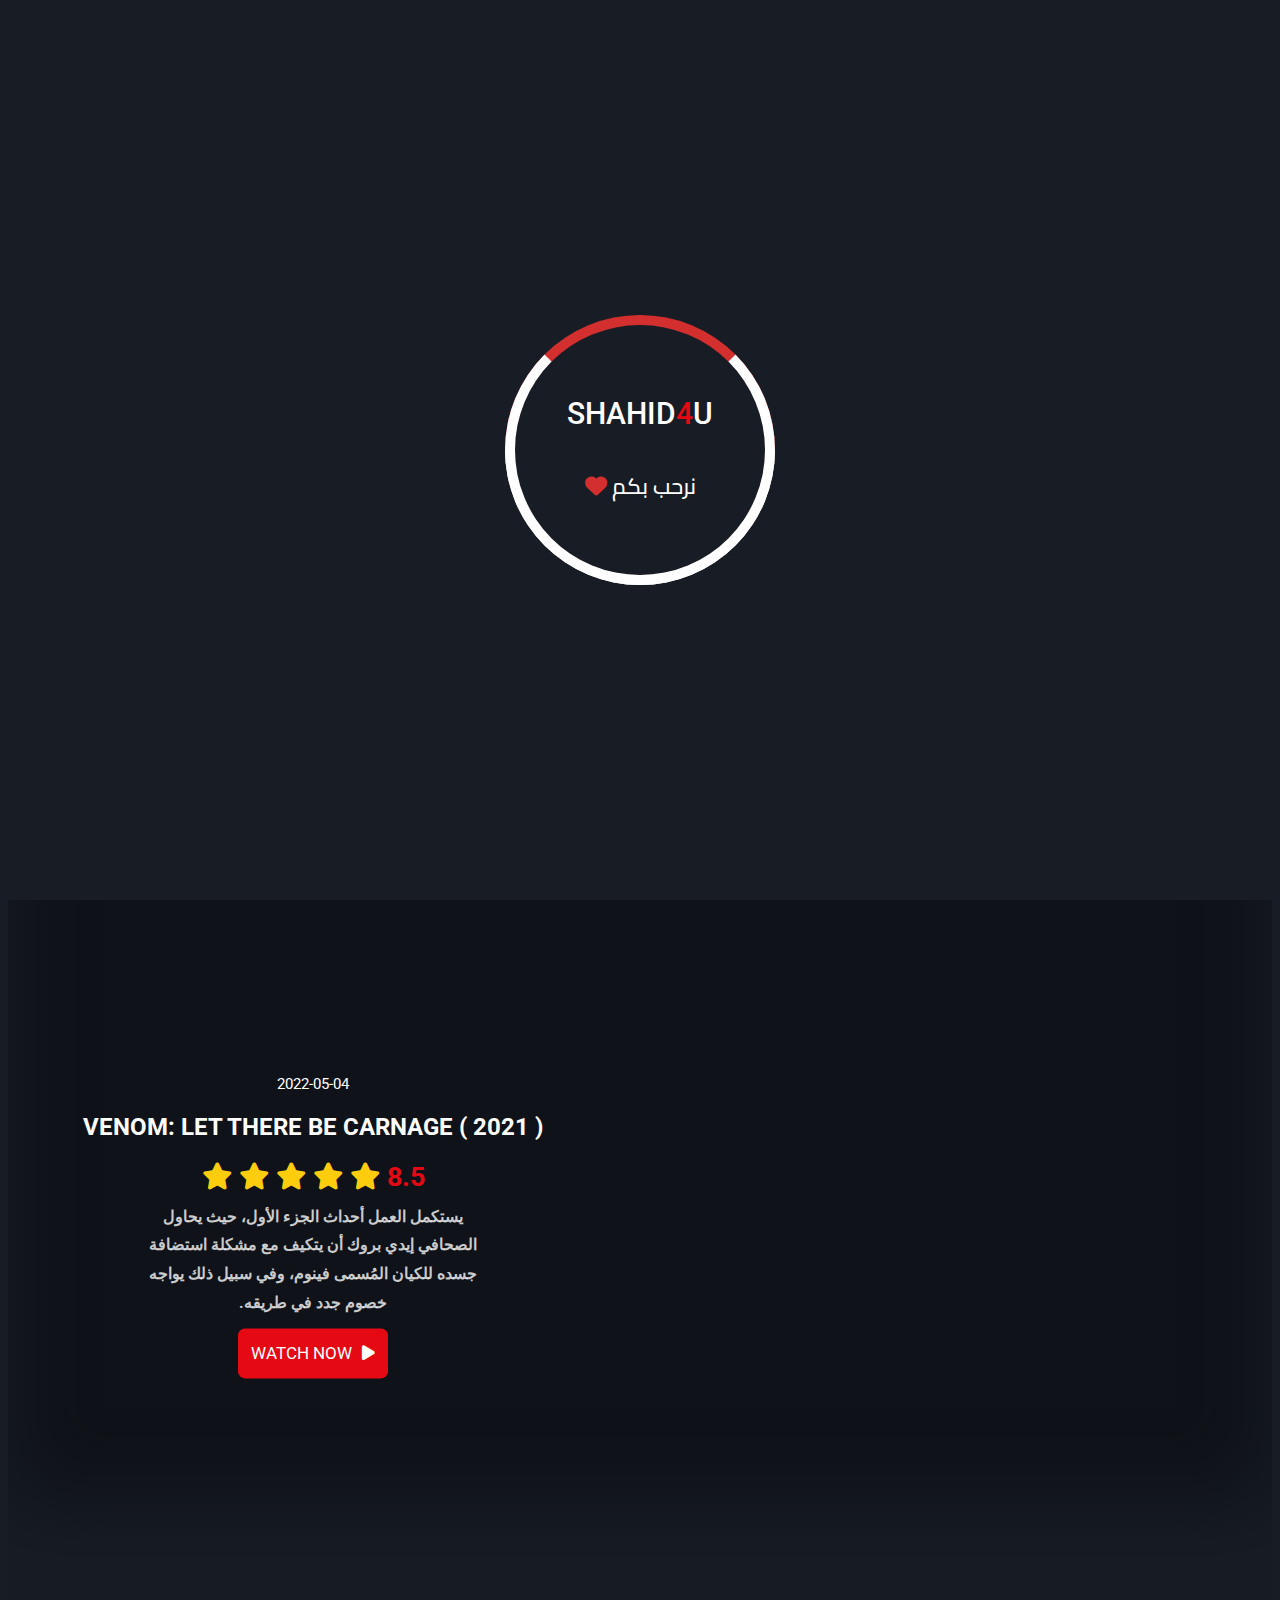
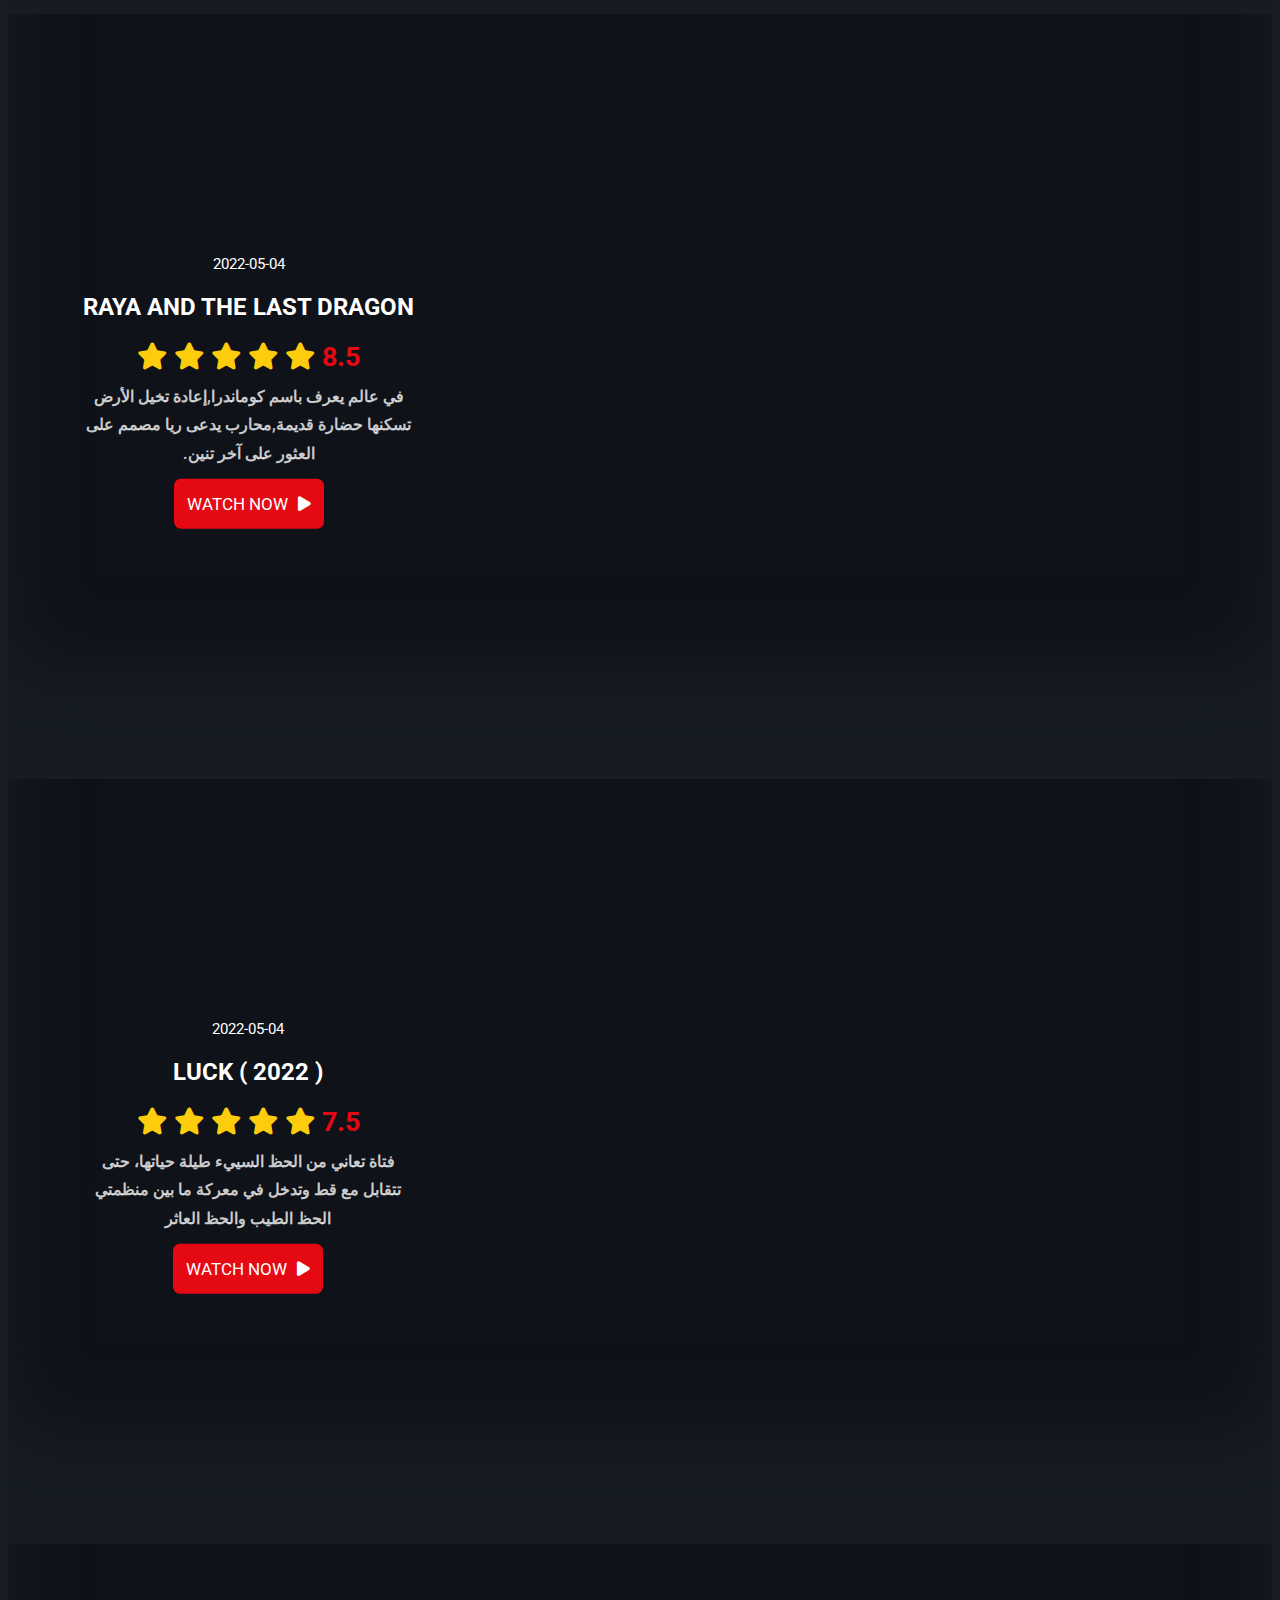
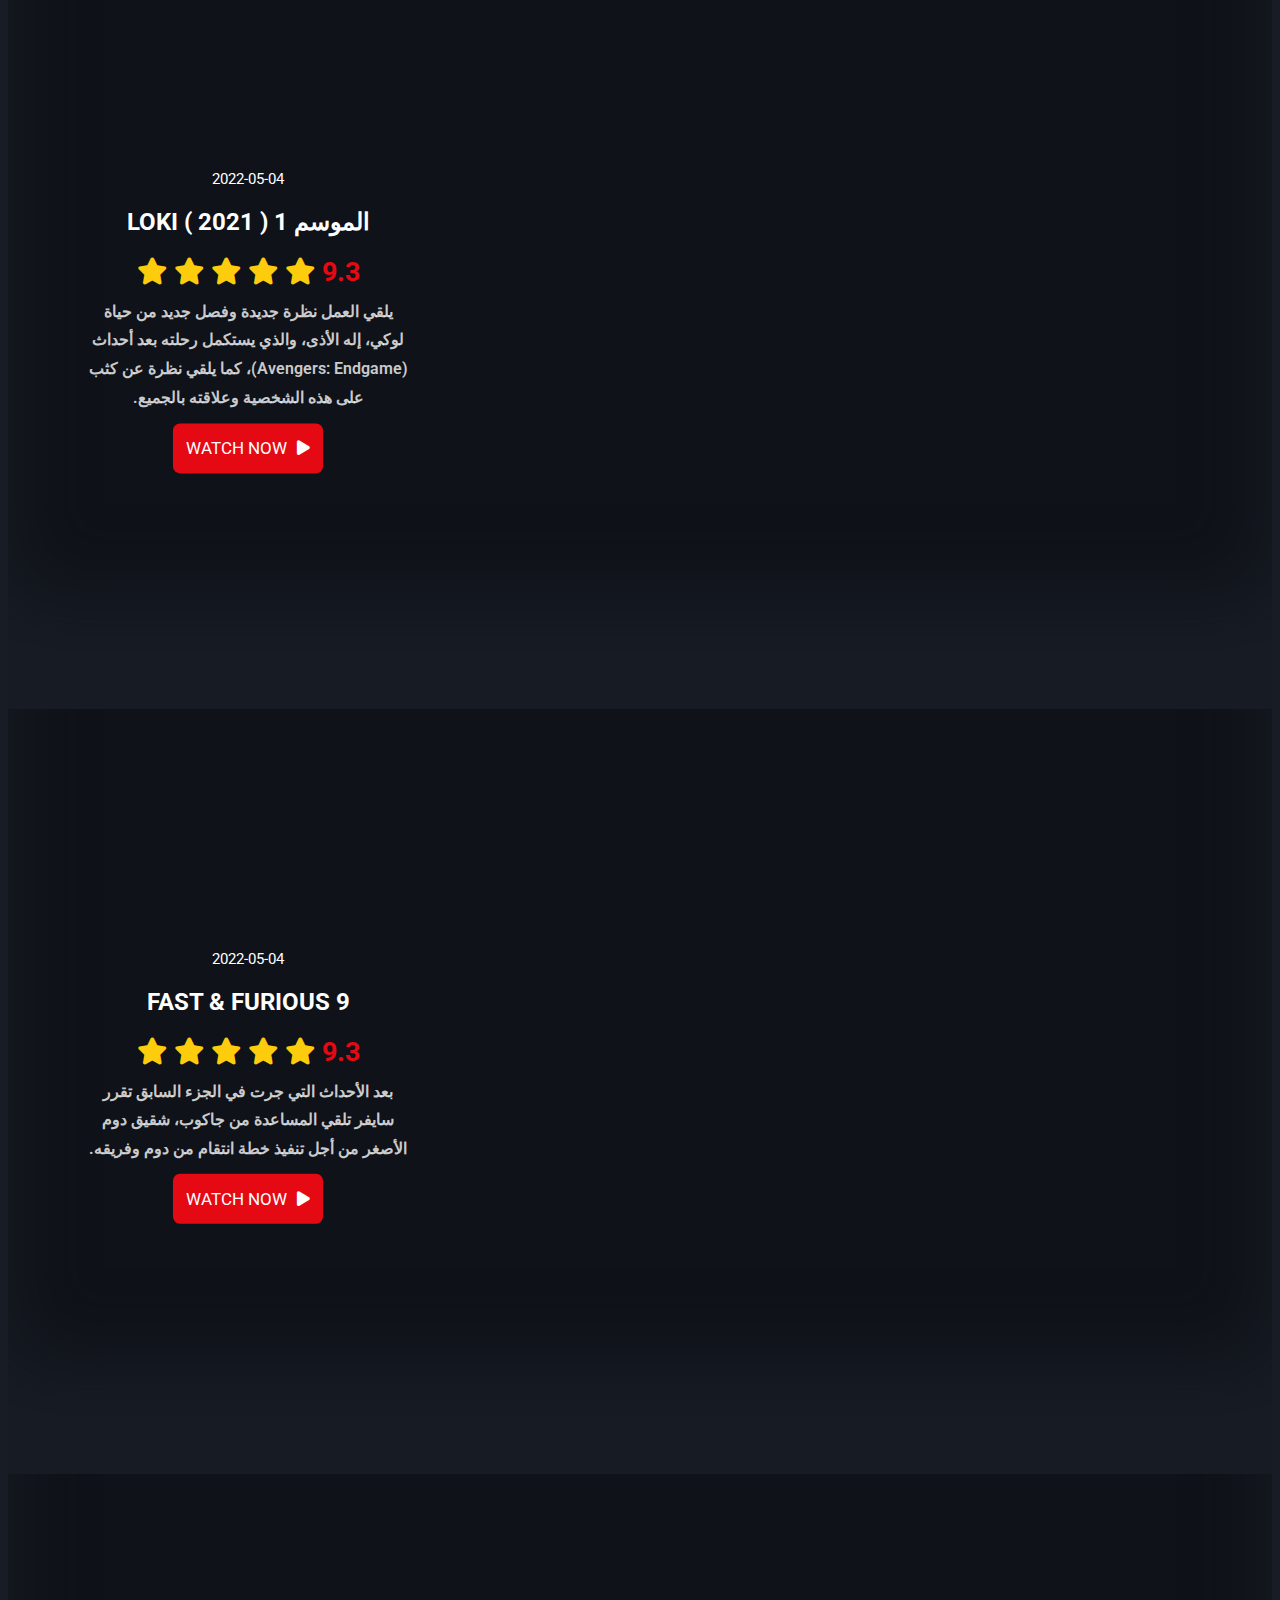
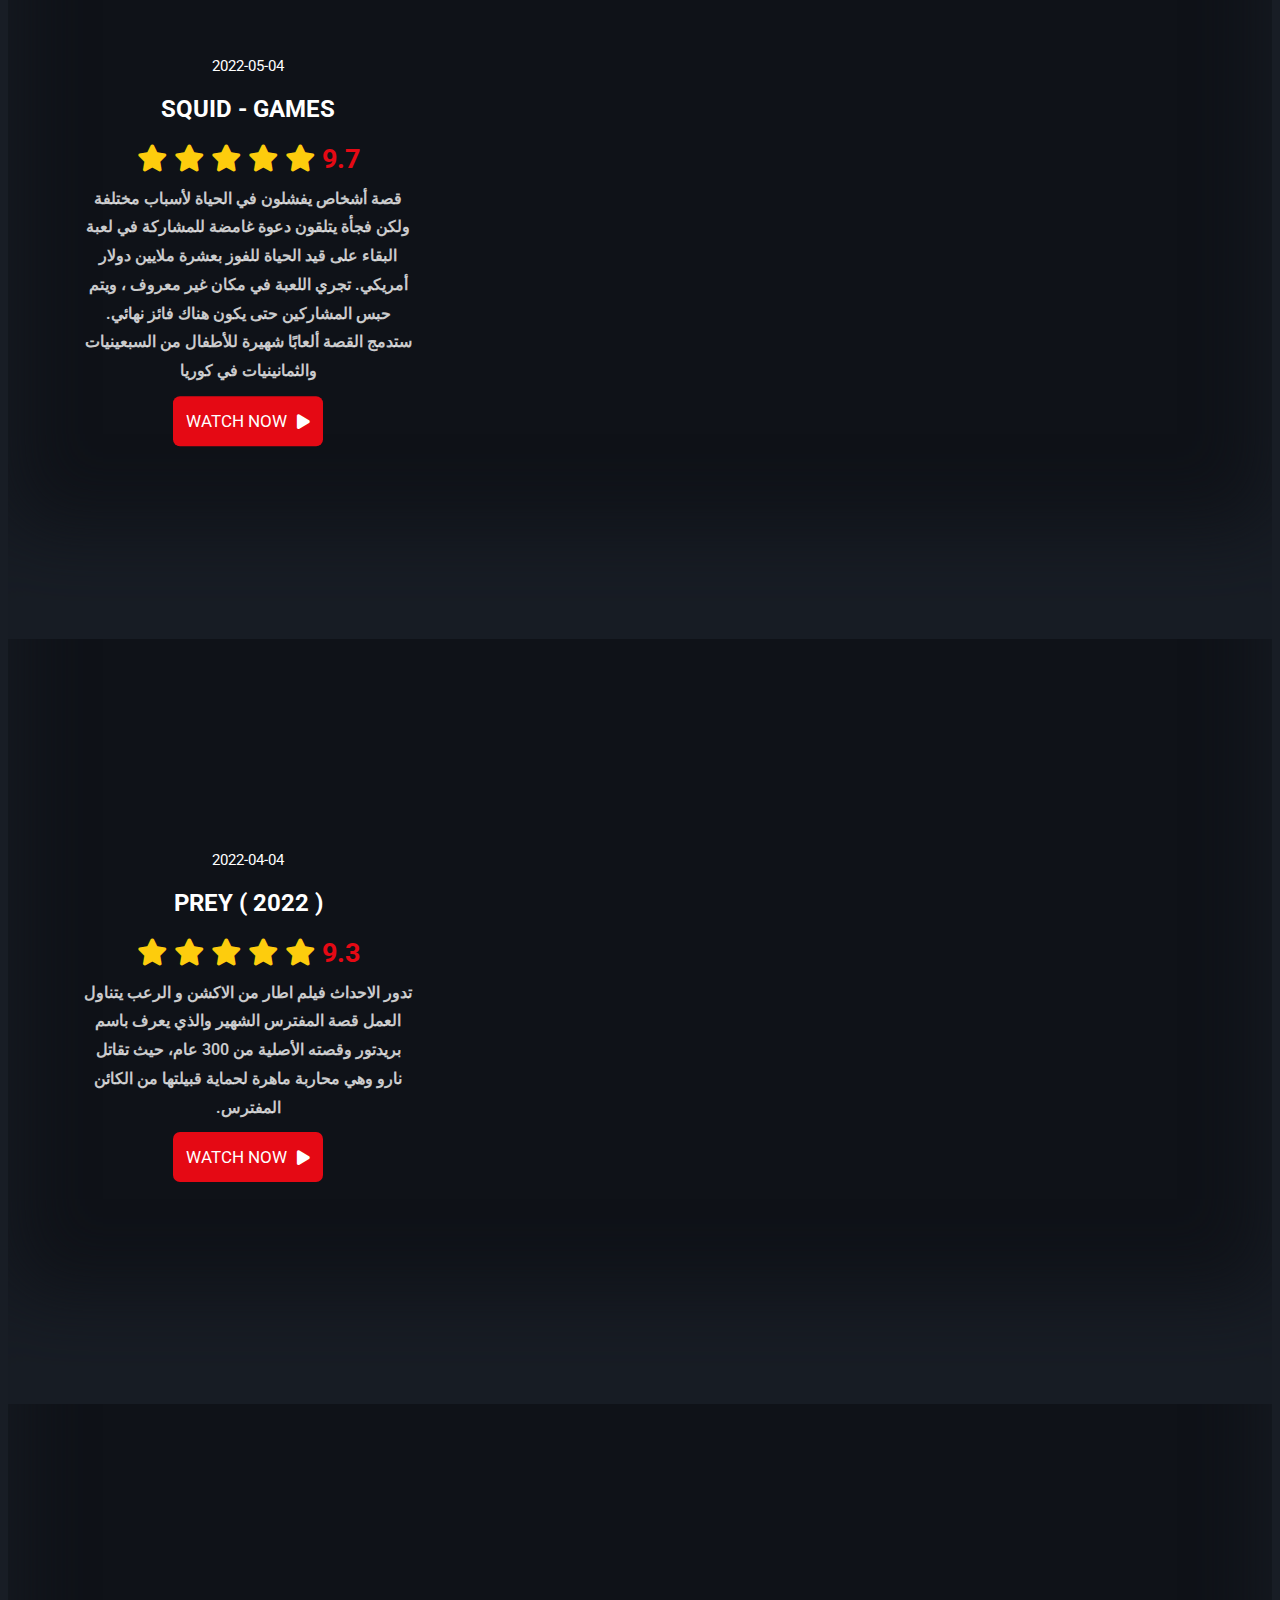
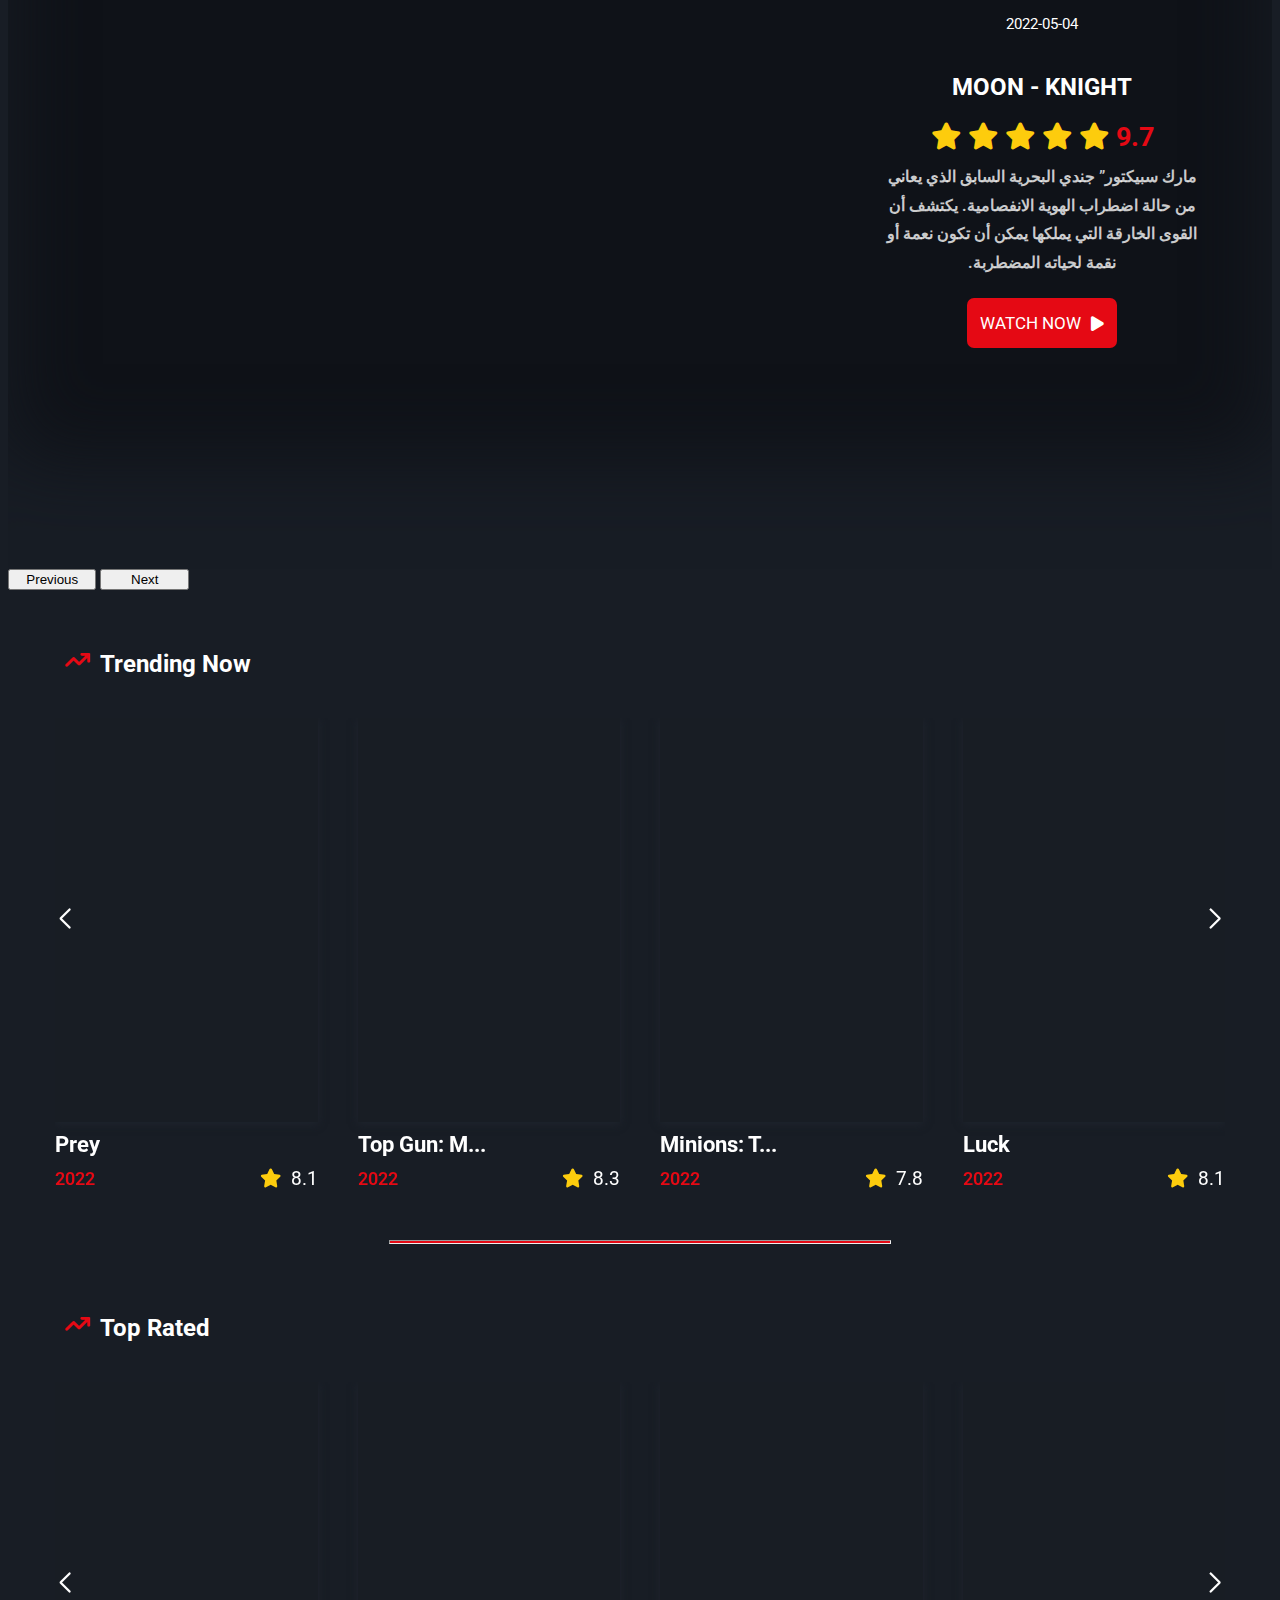
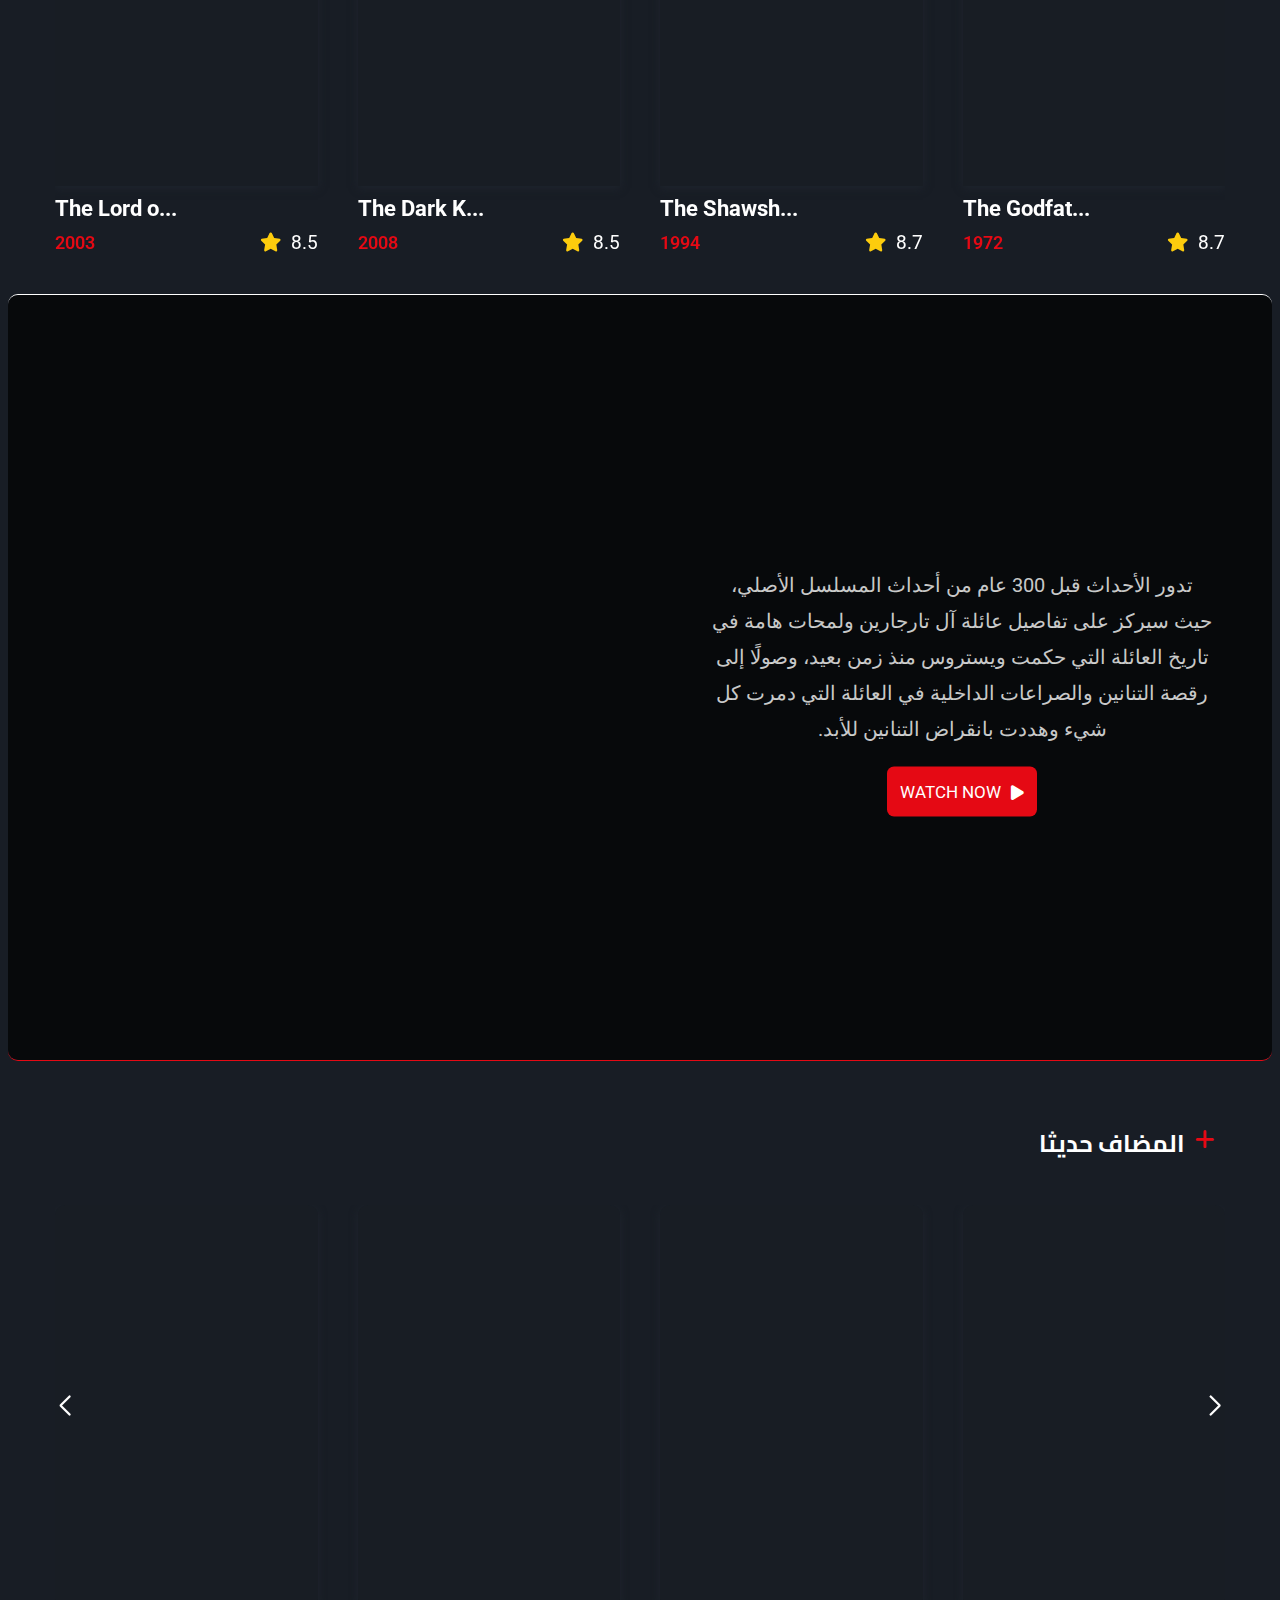
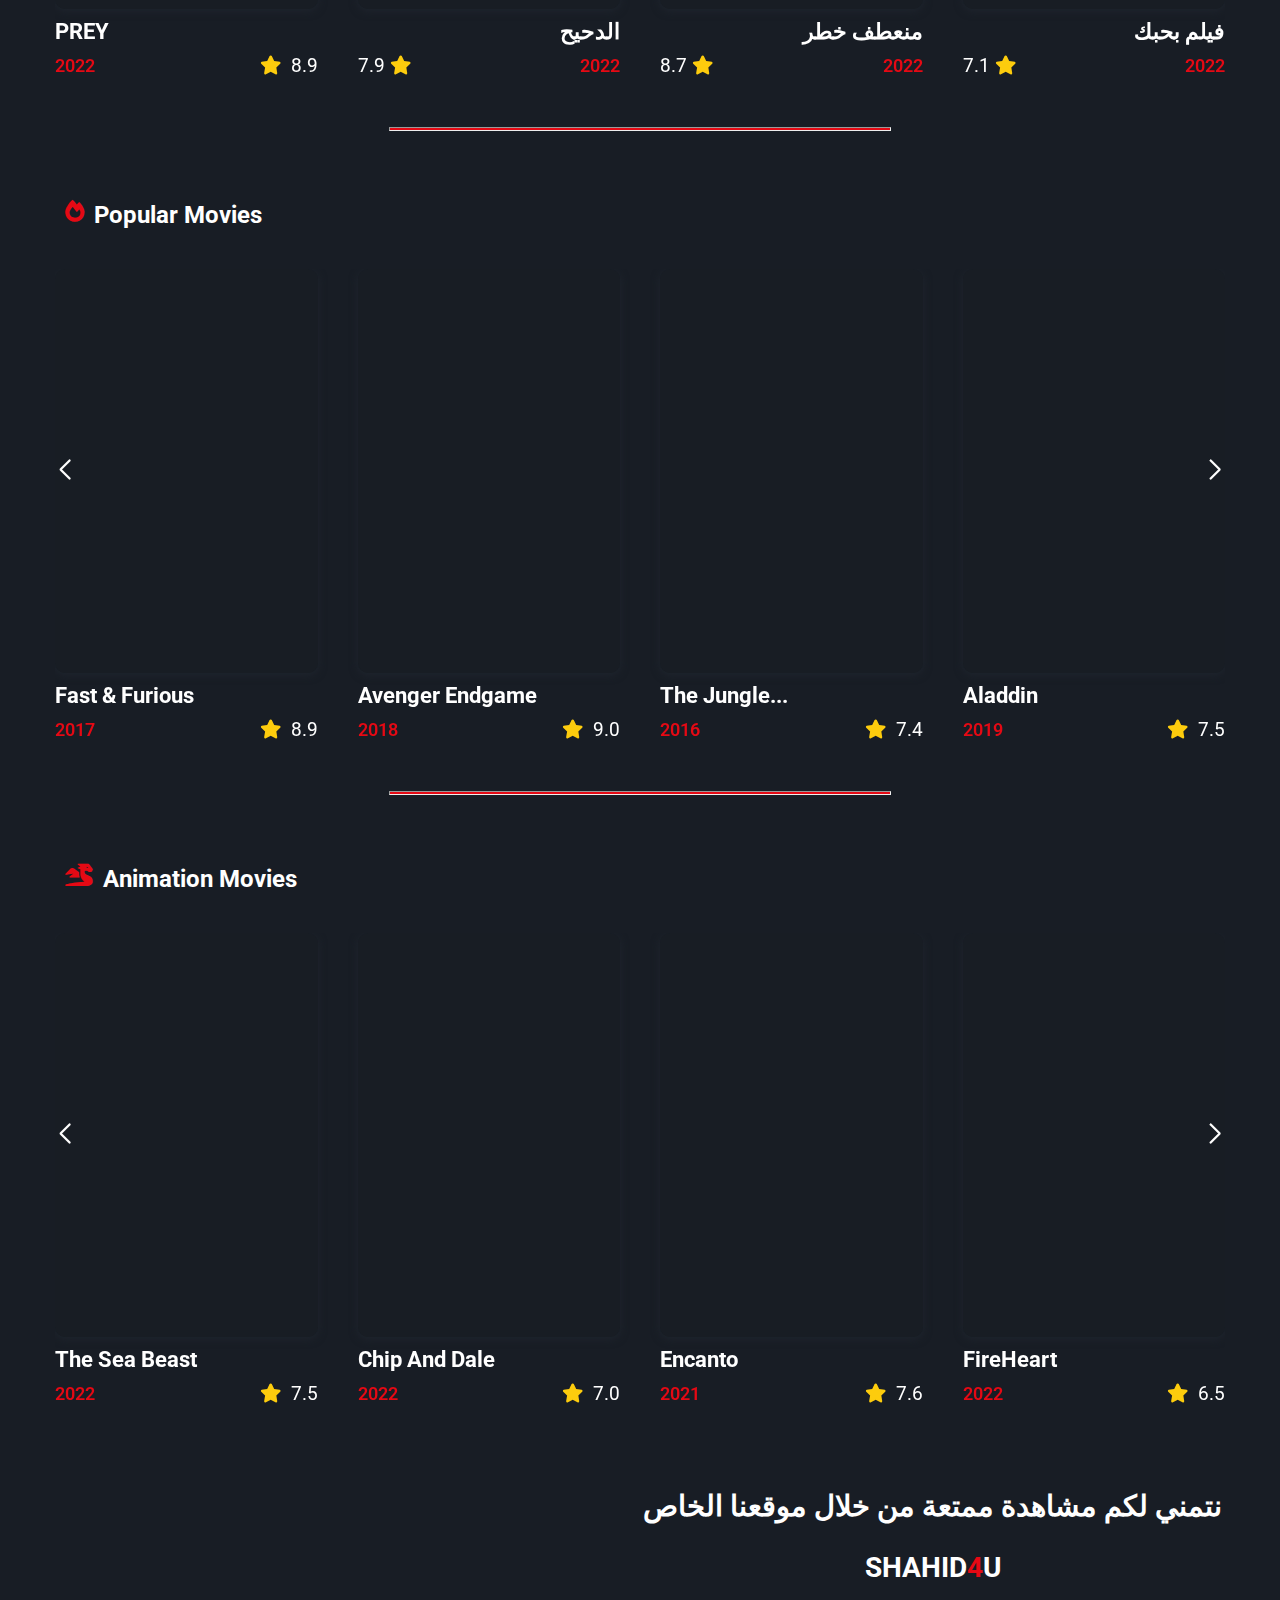
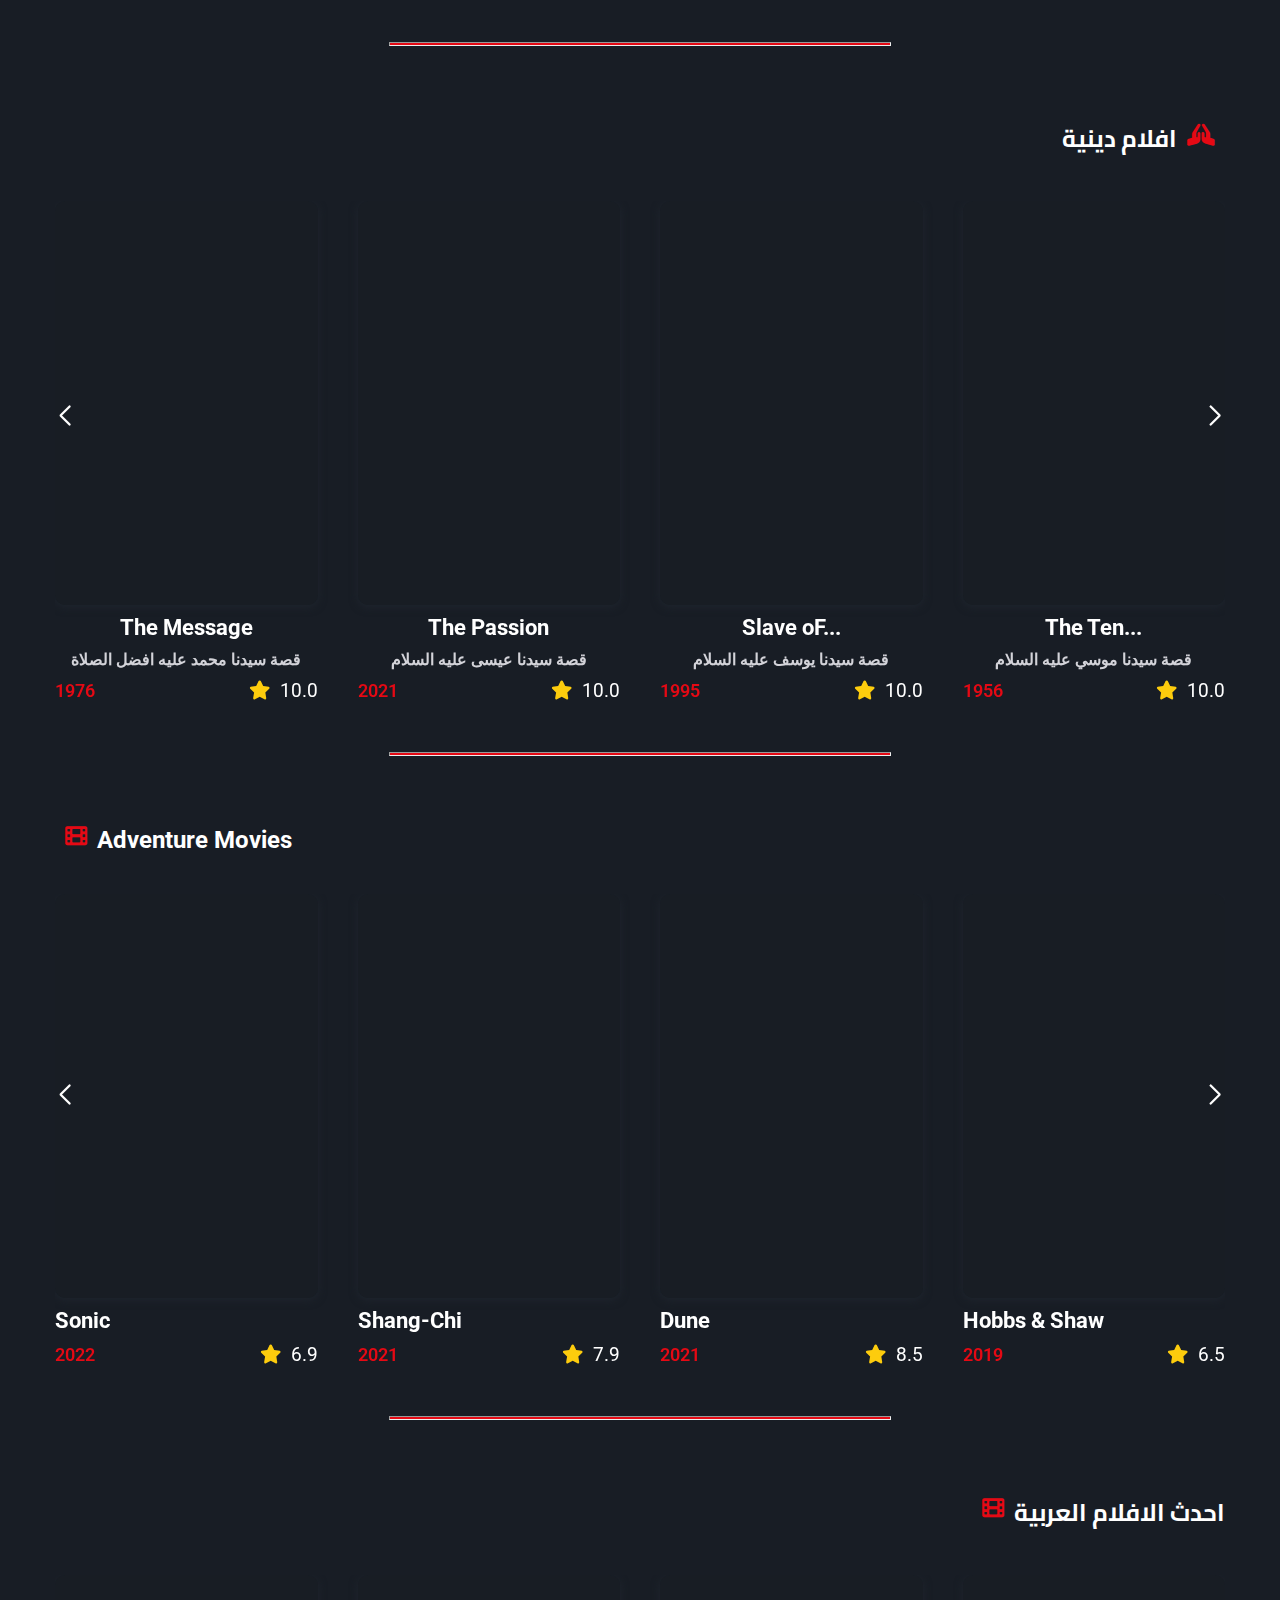
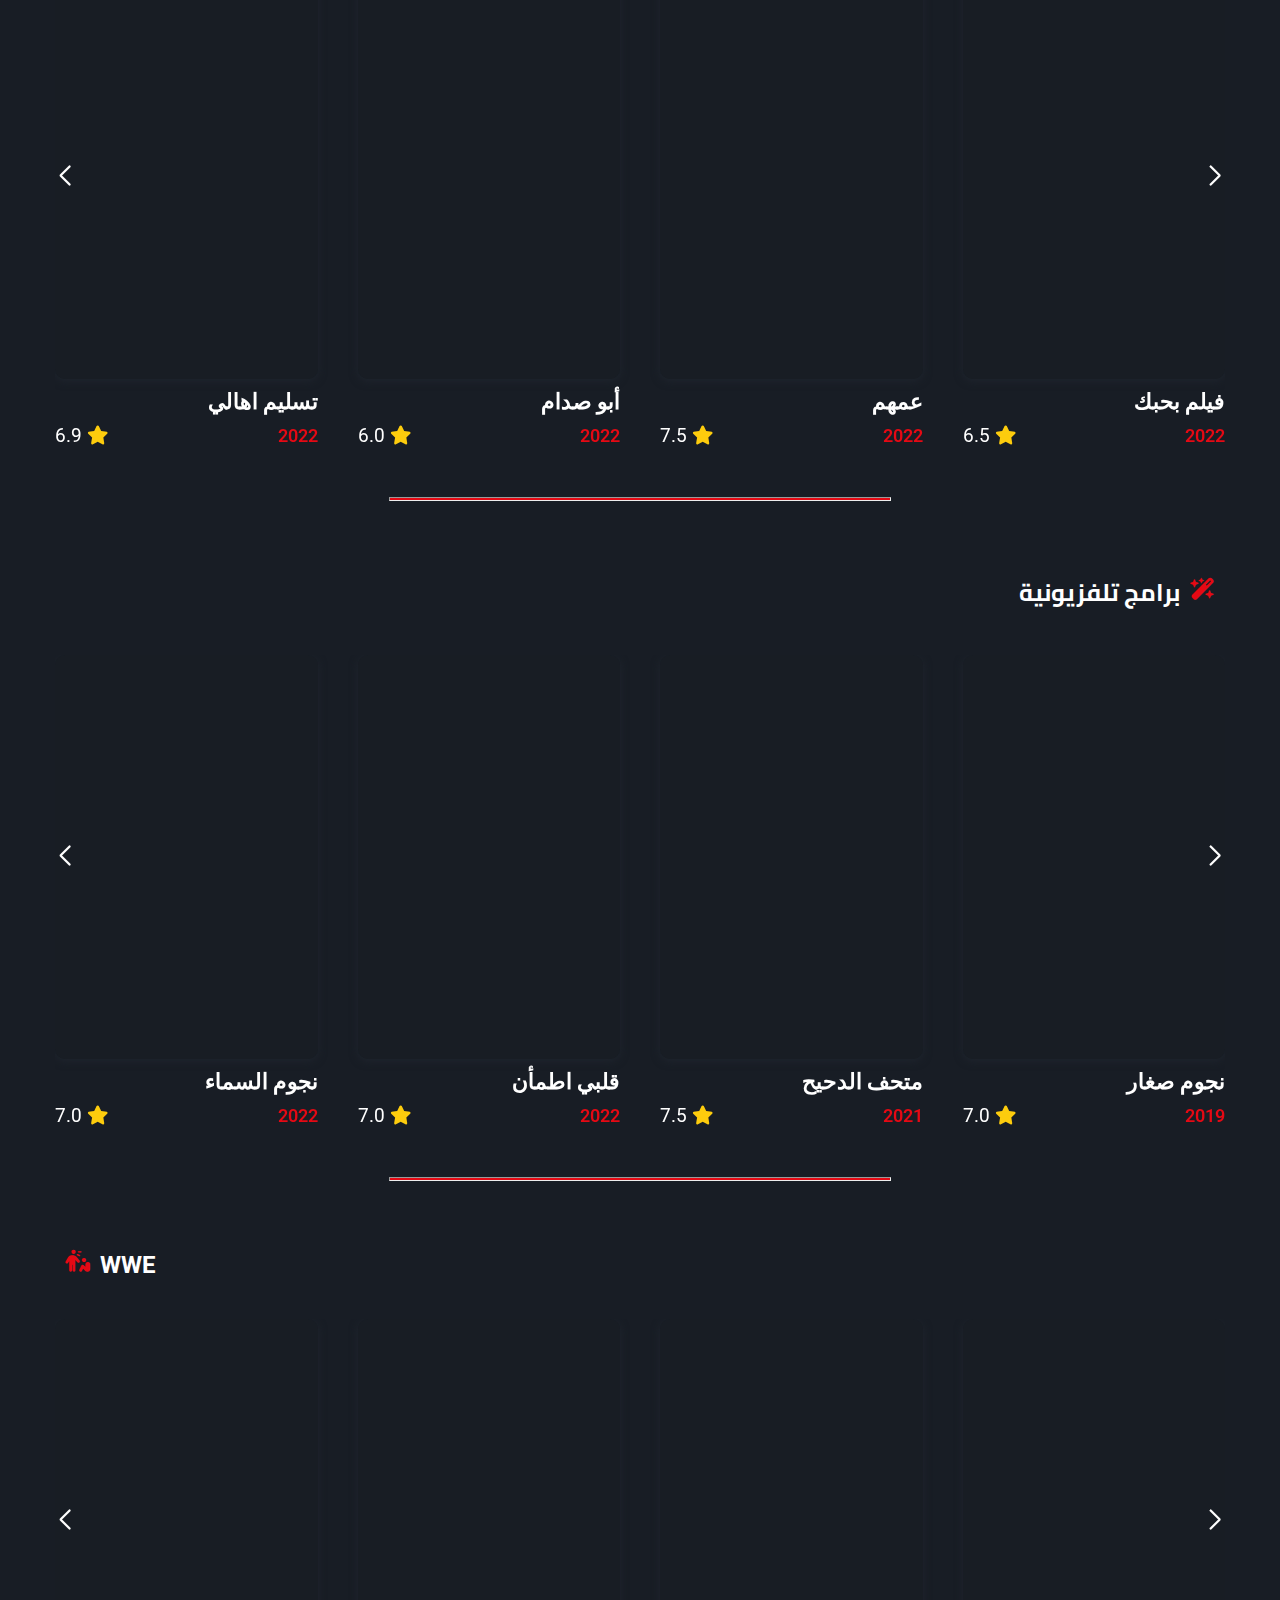
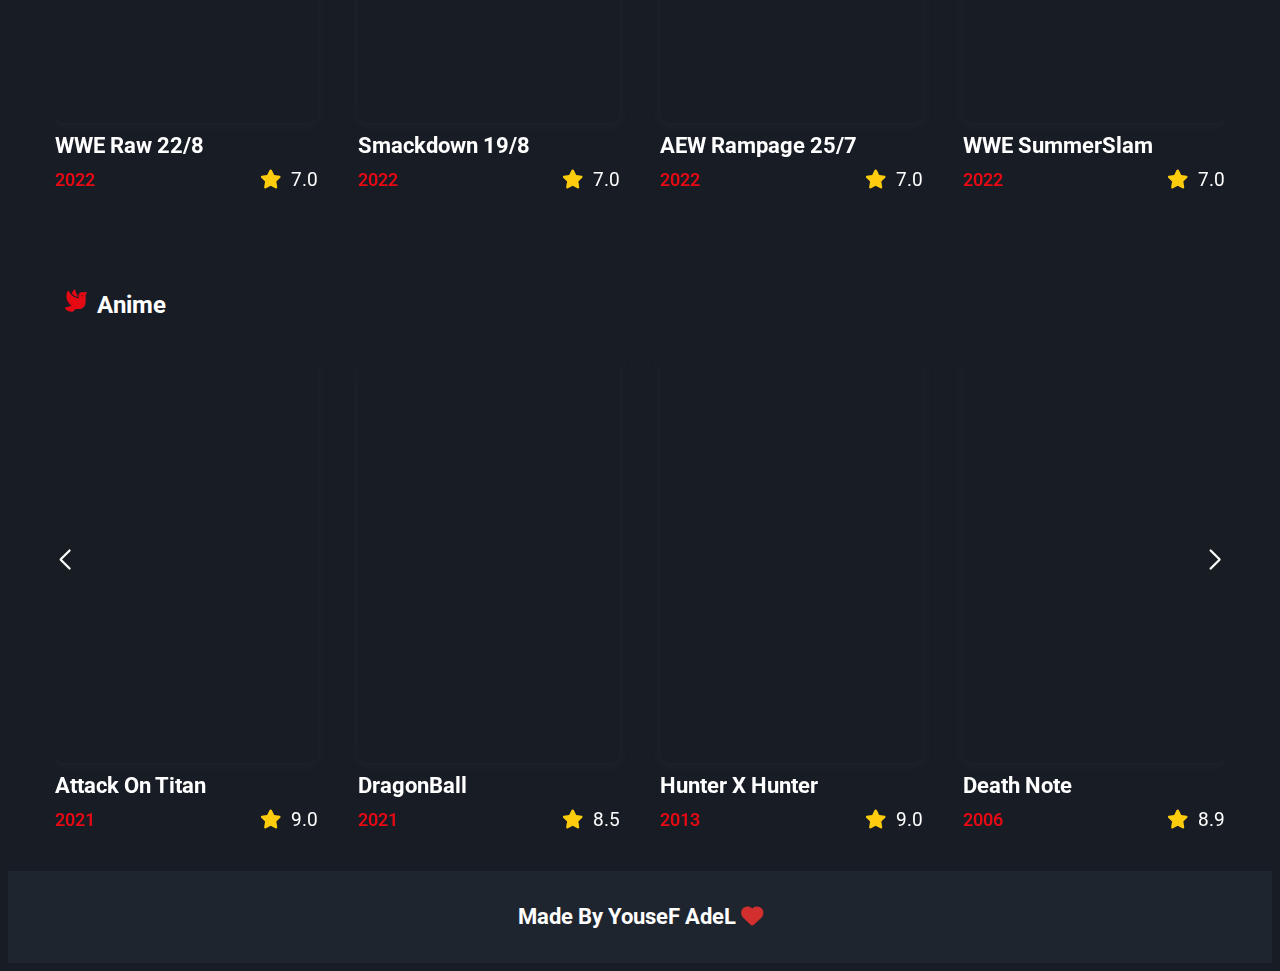
==== index.html @ fbcbc876 "Add files via upload" ====
<!DOCTYPE html>
<html lang="en">

<head>
  <meta charset="UTF-8" />
  <meta http-equiv="X-UA-Compatible" content="IE=edge" />
  <meta name="viewport" content="width=device-width, initial-scale=1.0" />
  <link rel="stylesheet" href="https://cdn.jsdelivr.net/npm/swiper@8/swiper-bundle.min.css" />
  <link href="https://cdn.jsdelivr.net/npm/bootstrap@5.2.0/dist/css/bootstrap.min.css" rel="stylesheet"
    integrity="sha384-gH2yIJqKdNHPEq0n4Mqa/HGKIhSkIHeL5AyhkYV8i59U5AR6csBvApHHNl/vI1Bx" crossorigin="anonymous" />
  <link rel="stylesheet" href="CSS/all.min.css" />
  <link rel="stylesheet" href="CSS/style.css" />
  <title>SHAHID4U</title>
</head>

<body>
  <!-- Start Navbar -->
  <nav class="navbar navbar-expand-lg sticky-top">
    <div class="container">
      <div class="content col-md-4">
        <img src="image/logo.png" alt="">
      <a class="navbar-brand col-md-4" href="#"> 
        Shahid<span>4</span>U </a>
        </div>
      <button class="navbar-toggler ms-auto me-3" type="button" data-bs-toggle="collapse"
        data-bs-target="#navbarSupportedContent" aria-controls="navbarSupportedContent" aria-expanded="false"
        aria-label="Toggle navigation">
        <i class="fas fa-bars toggle-menu"></i>
      </button>
      <div class="collapse navbar-collapse text-center" id="navbarSupportedContent">
        <ul class="navbar-nav me-auto mb-2 mb-lg-0">
          <li class="nav-item">
            <a class="nav-link active" aria-current="page" href="#">Home</a>
          </li>
          <li class="nav-item">
            <a class="nav-link" href="html/series.html">Series</a>
          </li>
          <li class="nav-item">
            <a class="nav-link" href="html/movie.html">Movies</a>
          </li>
          <li class="nav-item">
            <a class="nav-link" href="html/Netflix.html">NETFLIX</a>
          </li>
        </ul>
        <div class="mob-login">
          <button class="btn-block">Login</button>
          <button class="btn-sign">Sign up</button>
        </div>
      </div>
      <div class="login">
        <button class="btn-block">Login</button>
        <button class="btn-sign">Sign up</button>
      </div>
    </div>
  </nav>
  <!-- End Navbar -->
  <!-- Start Landing -->
  <div class="landing">
    <div class="container-fluid">
      <!-- Start  -->
      <div id="carouselExampleControlsNoTouching" class="carousel slide" data-bs-touch="false">
        <div class="carousel-inner">
          <div class="carousel-item active">
            <div class="row">
              <div class="col-12">
                <div class="box">
                  <div class="image">
                    <div class="overly"></div>
                  </div>
                  <div class="text">
                    <span class="first"> 2022-05-04 </span>
                    <h2>arcane ( 2021 )</h2>
                    <span class="special">
                      <i class="fa-solid fa-star"></i>
                      <i class="fa-solid fa-star"></i>
                      <i class="fa-solid fa-star"></i>
                      <i class="fa-solid fa-star"></i>
                      <i class="fa-solid fa-star"></i>
                      9.5
                    </span>
                    <p class="info info-1">
                      تدور قصة مسلسل Arcane وسط صراع مرير يفصل بين مدينتي
                      "بيلتوفر" و"زون" المترابطتين، تُقاتل أختان على طرفي نقيض
                      في حرب بين التقنيات السحرية والمعتقدات المتضاربة.
                    </p>
                    <a href="html/arcane.html">
                      Watch Now
                      <i class="fa-solid fa-play"></i>
                    </a>
                  </div>
                </div>
              </div>
            </div>
          </div>
          <!-- End - 1 -->
          <!-- Test -->
          <!-- Start -2 -->
          <div class="carousel-item">
            <div class="row">
              <div class="col-12">
                <div class="box">
                  <div class="image-8">
                    <div class="overly"></div>
                  </div>
                  <div class="text">
                    <span class="first"> 2022-05-04 </span>
                    <h2>Venom: Let There Be Carnage ( 2021 )</h2>
                    <span class="special">
                      <i class="fa-solid fa-star"></i>
                      <i class="fa-solid fa-star"></i>
                      <i class="fa-solid fa-star"></i>
                      <i class="fa-solid fa-star"></i>
                      <i class="fa-solid fa-star"></i>
                      8.5
                    </span>
                    <p class="info info-1">
                      يستكمل العمل أحداث الجزء الأول، حيث يحاول الصحافي إيدي بروك أن يتكيف مع مشكلة استضافة جسده للكيان
                      المُسمى فينوم، وفي
                      سبيل ذلك يواجه خصوم جدد في طريقه.
                    </p>
                    <a href="html/venom.html">
                      Watch Now
                      <i class="fa-solid fa-play"></i>
                    </a>
                  </div>
                </div>
              </div>
            </div>
          </div>
          <!-- End - 2 -->
          <!-- End Test -->
          <!-- Start -2 -->
          <div class="carousel-item">
            <div class="row">
              <div class="col-12">
                <div class="box">
                  <div class="image-6">
                    <div class="overly"></div>
                  </div>
                  <div class="text">
                    <span class="first"> 2022-05-04 </span>
                    <h2>Raya And The Last Dragon</h2>
                    <span class="special">
                      <i class="fa-solid fa-star"></i>
                      <i class="fa-solid fa-star"></i>
                      <i class="fa-solid fa-star"></i>
                      <i class="fa-solid fa-star"></i>
                      <i class="fa-solid fa-star"></i>
                      8.5
                    </span>
                    <p class="info info-1">
                      في عالم يعرف باسم كوماندرا,إعادة تخيل الأرض تسكنها حضارة قديمة,محارب يدعى ريا مصمم على العثور على
                      آخر تنين. </p>
                    <a href="html/raya.html">
                      Watch Now
                      <i class="fa-solid fa-play"></i>
                    </a>
                  </div>
                </div>
              </div>
            </div>
          </div>
          <!-- End - 2 -->
          <!-- Start 3 -->
          <div class="carousel-item">
            <div class="row">
              <div class="col-12">
                <div class="box">
                  <div class="image-7">
                    <div class="overly"></div>
                  </div>
                  <div class="text">
                    <span class="first"> 2022-05-04 </span>
                    <h2>Luck ( 2022 )</h2>
                    <span class="special">
                      <i class="fa-solid fa-star"></i>
                      <i class="fa-solid fa-star"></i>
                      <i class="fa-solid fa-star"></i>
                      <i class="fa-solid fa-star"></i>
                      <i class="fa-solid fa-star"></i>
                      7.5
                    </span>
                    <p class="info info-1">
                      فتاة تعاني من الحظ السييء طيلة حياتها، حتى تتقابل مع قط وتدخل في معركة ما بين منظمتي الحظ الطيب
                      والحظ العاثر </p>
                    <a href="html/luck.html">
                      Watch Now
                      <i class="fa-solid fa-play"></i>
                    </a>
                  </div>
                </div>
              </div>
            </div>
          </div>
          <!-- End 3 -->
          <!-- Start - 4 -->
          <div class="carousel-item">
            <div class="row">
              <div class="col-12">
                <div class="box">
                  <div class="image-2">
                    <div class="overly"></div>
                  </div>
                  <div class="text">
                    <span class="first"> 2022-05-04 </span>
                    <h2>Loki الموسم 1 ( 2021 )</h2>
                    <span class="special">
                      <i class="fa-solid fa-star"></i>
                      <i class="fa-solid fa-star"></i>
                      <i class="fa-solid fa-star"></i>
                      <i class="fa-solid fa-star"></i>
                      <i class="fa-solid fa-star"></i>
                      9.3
                    </span>
                    <p class="info info-1">
                      يلقي العمل نظرة جديدة وفصل جديد من حياة لوكي، إله الأذى،
                      والذي يستكمل رحلته بعد أحداث (Avengers: Endgame)، كما
                      يلقي نظرة عن كثب على هذه الشخصية وعلاقته بالجميع.
                    </p>
                    <a href="html/loki.html">
                      Watch Now
                      <i class="fa-solid fa-play"></i>
                    </a>
                  </div>
                </div>
              </div>
            </div>
          </div>
          <!-- End - 4 -->
          <!-- Start - 5 -->
          <div class="carousel-item">
            <div class="row">
              <div class="col-12">
                <div class="box">
                  <div class="image-3">
                    <div class="overly"></div>
                  </div>
                  <div class="text">
                    <span class="first"> 2022-05-04 </span>
                    <h2>
                      Fast & Furious 9
                    </h2>
                    <span class="special">
                      <i class="fa-solid fa-star"></i>
                      <i class="fa-solid fa-star"></i>
                      <i class="fa-solid fa-star"></i>
                      <i class="fa-solid fa-star"></i>
                      <i class="fa-solid fa-star"></i>
                      9.3
                    </span>
                    <p class="info info-1">
                      بعد اﻷحداث التي جرت في الجزء السابق تقرر سايفر تلقي المساعدة من جاكوب، شقيق دوم الأصغر من أجل
                      تنفيذ خطة انتقام من دوم وفريقه.
                    </p>
                    <a href="html/fast.html">
                      Watch Now
                      <i class="fa-solid fa-play"></i>
                    </a>
                  </div>
                </div>
              </div>
            </div>
          </div>
          <!-- End - 5 -->
          <!-- Start - 6 -->
          <div class="carousel-item">
            <div class="row">
              <div class="col-12">
                <div class="box">
                  <div class="image-4">
                    <div class="overly"></div>
                  </div>
                  <div class="text">
                    <span class="first"> 2022-05-04 </span>
                    <h2>Squid - Games</h2>
                    <span class="special">
                      <i class="fa-solid fa-star"></i>
                      <i class="fa-solid fa-star"></i>
                      <i class="fa-solid fa-star"></i>
                      <i class="fa-solid fa-star"></i>
                      <i class="fa-solid fa-star"></i>
                      9.7
                    </span>
                    <p class="info info-1">
                      قصة أشخاص يفشلون في الحياة لأسباب مختلفة ولكن فجأة
                      يتلقون دعوة غامضة للمشاركة في لعبة البقاء على قيد الحياة
                      للفوز بعشرة ملايين دولار أمريكي. تجري اللعبة في مكان غير
                      معروف ، ويتم حبس المشاركين حتى يكون هناك فائز نهائي.
                      ستدمج القصة ألعابًا شهيرة للأطفال من السبعينيات
                      والثمانينيات في كوريا
                    </p>
                    <a href="html/squid.html">
                      Watch Now
                      <i class="fa-solid fa-play"></i>
                    </a>
                  </div>
                </div>
              </div>
            </div>
          </div>
          <!-- End - 6 -->
          <!-- Start 7 -->
          <div class="carousel-item">
            <div class="row">
              <div class="col-12">
                <div class="box">
                  <div class="image-1">
                    <div class="overly"></div>
                  </div>
                  <div class="text">
                    <span class="first"> 2022-04-04 </span>
                    <h2>Prey ( 2022 )</h2>
                    <span class="special">
                      <i class="fa-solid fa-star"></i>
                      <i class="fa-solid fa-star"></i>
                      <i class="fa-solid fa-star"></i>
                      <i class="fa-solid fa-star"></i>
                      <i class="fa-solid fa-star"></i>
                      9.3
                    </span>
                    <p class="info info-1">
                      تدور الاحداث فيلم اطار من الاكشن و الرعب يتناول العمل قصة المفترس الشهير والذي يعرف باسم بريدتور
                      وقصته الأصلية من 300
                      عام، حيث تقاتل نارو وهي محاربة ماهرة لحماية قبيلتها من الكائن المفترس.
                    </p>
                    <a href="html/prey.html">
                      Watch Now
                      <i class="fa-solid fa-play"></i>
                    </a>
                  </div>
                </div>
              </div>
            </div>
          </div>
          <!-- End - 7-->
          <!-- Start -8 -->
          <div class="carousel-item">
            <div class="row">
              <div class="col-12">
                <div class="box">
                  <div class="image-5">
                    <div class="overly"></div>
                  </div>
                  <div class="text-info">
                    <span class="first"> 2022-05-04 </span>
                    <h2>Moon - Knight</h2>
                    <span class="special">
                      <i class="fa-solid fa-star"></i>
                      <i class="fa-solid fa-star"></i>
                      <i class="fa-solid fa-star"></i>
                      <i class="fa-solid fa-star"></i>
                      <i class="fa-solid fa-star"></i>
                      9.7
                    </span>
                    <p class="info info-1">
                      مارك سبيكتور” جندي البحرية السابق الذي يعاني من حالة
                      اضطراب الهوية الانفصامية. يكتشف أن القوى الخارقة التي
                      يملكها يمكن أن تكون نعمة أو نقمة لحياته المضطربة.
                    </p>
                    <a href="html/moon.html">
                      Watch Now
                      <i class="fa-solid fa-play"></i>
                    </a>
                  </div>
                </div>
              </div>
            </div>
          </div>
          <!-- End - 8 -->
        </div>
      </div>
    </div>
    <button class="carousel-control-prev" type="button" data-bs-target="#carouselExampleControlsNoTouching"
      data-bs-slide="prev">
      <span class="carousel-control-prev-icon" aria-hidden="true"></span>
      <span class="visually-hidden">Previous</span>
    </button>
    <button class="carousel-control-next" type="button" data-bs-target="#carouselExampleControlsNoTouching"
      data-bs-slide="next">
      <span class="carousel-control-next-icon" aria-hidden="true"></span>
      <span class="visually-hidden">Next</span>
    </button>
  </div>
  <!-- End -->
  </div>
  </div>
  <!-- End Landing -->
  <!-- Start Trending -->
  <div class="trending">
    <div class="container">
      <div class="main-title">
        <i class="fa-solid fa-arrow-trend-up"></i>
        <h2>Trending Now</h2>
      </div>
      <!-- Start swiper -->
      <!-- Slider main container -->
      <div class="swiper">
        <!-- Additional required wrapper -->
        <div class="swiper-wrapper">
          <!-- Slides -->
          <div class="swiper-slide">
            <div class="box">
              <div class="image">
                <img src="image/Trending/Trend-1.webp" alt="" />
              </div>
              <div class="text">
                <h2>Prey</h2>
              </div>
              <div class="rated">
                <span class="first">2022</span>
                <span class="second">
                  <i class="fa-solid fa-star"></i>
                  8.1
                </span>
              </div>
            </div>
          </div>
          <!-- Start - 2 -->
          <div class="swiper-slide">
            <div class="box">
              <div class="image">
                <img src="image/Trending/Trend-4.webp" alt="" />
              </div>
              <div class="text">
                <h2>Top Gun: M...</h2>
              </div>
              <div class="rated">
                <span class="first">2022</span>
                <span class="second">
                  <i class="fa-solid fa-star"></i>
                  8.3
                </span>
              </div>
            </div>
          </div>
          <!-- End - 2 -->
          <!-- Start - 3 -->
          <div class="swiper-slide">
            <div class="box">
              <div class="image">
                <img src="image/Trending/Trend-5.webp" alt="" />
              </div>
              <div class="text">
                <h2>Minions: T...</h2>
              </div>
              <div class="rated">
                <span class="first">2022</span>
                <span class="second">
                  <i class="fa-solid fa-star"></i>
                  7.8
                </span>
              </div>
            </div>
          </div>
          <!-- End - 3 -->
          <!-- Start - 4 -->
          <div class="swiper-slide">
            <div class="box">
              <div class="image">
                <img src="image/Trending/Trend-8.webp" alt="" />
              </div>
              <div class="text">
                <h2>Luck</h2>
              </div>
              <div class="rated">
                <span class="first">2022</span>
                <span class="second">
                  <i class="fa-solid fa-star"></i>
                  8.1
                </span>
              </div>
            </div>
          </div>
          <!-- End - 4 -->
          <!-- Start 5 -->
          <div class="swiper-slide">
            <div class="box">
              <div class="image">
                <img src="image/Trending/Trend-2.webp" alt="" />
              </div>
              <div class="text">
                <h2>The Gray M...</h2>
              </div>
              <div class="rated">
                <span class="first">2022</span>
                <span class="second">
                  <i class="fa-solid fa-star"></i>
                  7.5
                </span>
              </div>
            </div>
          </div>
          <!-- End - 5 -->
          <!-- Start - 6 -->
          <div class="swiper-slide">
            <div class="box">
              <div class="image">
                <img src="image/Trending/Trend-3.webp" alt="" />
              </div>
              <div class="text">
                <h2>The Black ...</h2>
              </div>
              <div class="rated">
                <span class="first">2022</span>
                <span class="second">
                  <i class="fa-solid fa-star"></i>
                  7.9
                </span>
              </div>
            </div>
          </div>
          <!-- End - 6 -->
          <!-- Start - 7 -->
          <div class="swiper-slide">
            <div class="box">
              <div class="image">
                <img src="image/Trending/Trend-6.webp" alt="" />
              </div>
              <div class="text">
                <h2>Carter</h2>
              </div>
              <div class="rated">
                <span class="first">2022</span>
                <span class="second">
                  <i class="fa-solid fa-star"></i>
                  7.6
                </span>
              </div>
            </div>
          </div>
          <!-- End - 7 -->
          <!-- Start - 8 -->
          <div class="swiper-slide">
            <div class="box">
              <div class="image">
                <img src="image/Trending/Trend-9.webp" alt="" />
              </div>
              <div class="text">
                <h2>Jurassic W...</h2>
              </div>
              <div class="rated">
                <span class="first">2022</span>
                <span class="second">
                  <i class="fa-solid fa-star"></i>
                  8.1
                </span>
              </div>
            </div>
          </div>
          <!-- End - 8 -->
          <!-- Start - 9 -->
          <div class="swiper-slide">
            <div class="box">
              <div class="image">
                <img src="image/Trending/Trend-10.webp" alt="" />
              </div>
              <div class="text">
                <h2>Doctor Str...</h2>
              </div>
              <div class="rated">
                <span class="first">2022</span>
                <span class="second">
                  <i class="fa-solid fa-star"></i>
                  7.9
                </span>
              </div>
            </div>
          </div>
          <!-- End - 9 -->
        </div>
        <!-- If we need navigation buttons -->
        <div class="swiper-button-prev"></div>
        <div class="swiper-button-next"></div>
        <!-- If we need scrollbar -->
      </div>
      <!-- end swiper -->
    </div>
  </div>
  <!-- End Trening -->
  <hr class="style">
  <!-- Start top-rated -->
  <div class="top-rated">
    <div class="container">
      <div class="main-title">
        <i class="fa-solid fa-arrow-trend-up"></i>
        <h2>Top Rated</h2>
      </div>
      <!-- Start swiper -->
      <!-- Slider main container -->
      <div class="swiper">
        <!-- Additional required wrapper -->
        <div class="swiper-wrapper">
          <!-- Slides -->
          <div class="swiper-slide">
            <div class="box">
              <div class="image">
                <img src="image/Top-Rated/Rated-1.webp" alt="" />
              </div>
              <div class="text">
                <h2>The Lord o...</h2>
              </div>
              <div class="rated">
                <span class="first">2003</span>
                <span class="second">
                  <i class="fa-solid fa-star"></i>
                  8.5
                </span>
              </div>
            </div>
          </div>
          <!-- Start - 2 -->
          <div class="swiper-slide">
            <div class="box">
              <div class="image">
                <img src="image/Top-Rated/Rated-2.webp" alt="" />
              </div>
              <div class="text">
                <h2>The Dark K...</h2>
              </div>
              <div class="rated">
                <span class="first">2008</span>
                <span class="second">
                  <i class="fa-solid fa-star"></i>
                  8.5
                </span>
              </div>
            </div>
          </div>
          <!-- End - 2 -->
          <!-- Start - 3 -->
          <div class="swiper-slide">
            <div class="box">
              <div class="image">
                <img src="image/Top-Rated/Rated-3.webp" alt="" />
              </div>
              <div class="text">
                <h2>The Shawsh...</h2>
              </div>
              <div class="rated">
                <span class="first">1994</span>
                <span class="second">
                  <i class="fa-solid fa-star"></i>
                  8.7
                </span>
              </div>
            </div>
          </div>
          <!-- End - 3 -->
          <!-- Start - 4 -->
          <div class="swiper-slide">
            <div class="box">
              <div class="image">
                <img src="image/Top-Rated/Rated-4.webp" alt="" />
              </div>
              <div class="text">
                <h2>The Godfat...</h2>
              </div>
              <div class="rated">
                <span class="first">1972</span>
                <span class="second">
                  <i class="fa-solid fa-star"></i>
                  8.7
                </span>
              </div>
            </div>
          </div>
          <!-- End - 4 -->
          <!-- Start 5 -->
          <div class="swiper-slide">
            <div class="box">
              <div class="image">
                <img src="image/Top-Rated/Rated-5.webp" alt="" />
              </div>
              <div class="text">
                <h2>Your Name</h2>
              </div>
              <div class="rated">
                <span class="first">2016</span>
                <span class="second">
                  <i class="fa-solid fa-star"></i>
                  8.5
                </span>
              </div>
            </div>
          </div>
          <!-- End - 5 -->
          <!-- Start - 6 -->
          <div class="swiper-slide">
            <div class="box">
              <div class="image">
                <img src="image/Top-Rated/Rated-6.webp" alt="" />
              </div>
              <div class="text">
                <h2>Parasite</h2>
              </div>
              <div class="rated">
                <span class="first">2019</span>
                <span class="second">
                  <i class="fa-solid fa-star"></i>
                  8.5
                </span>
              </div>
            </div>
          </div>
          <!-- End - 6 -->
          <!-- Start - 7 -->
          <div class="swiper-slide">
            <div class="box">
              <div class="image">
                <img src="image/Top-Rated/Rated-7.webp" alt="" />
              </div>
              <div class="text">
                <h2>The Green ...</h2>
              </div>
              <div class="rated">
                <span class="first">1999</span>
                <span class="second">
                  <i class="fa-solid fa-star"></i>
                  8.5
                </span>
              </div>
            </div>
          </div>
          <!-- End - 7 -->
          <!-- Start - 8 -->
          <div class="swiper-slide">
            <div class="box">
              <div class="image">
                <img src="image/Top-Rated/Rated-8.webp" alt="" />
              </div>
              <div class="text">
                <h2>Spirited A...</h2>
              </div>
              <div class="rated">
                <span class="first">2001</span>
                <span class="second">
                  <i class="fa-solid fa-star"></i>
                  8.5
                </span>
              </div>
            </div>
          </div>
          <!-- End - 8 -->
        </div>
        <!-- If we need navigation buttons -->
        <div class="swiper-button-prev"></div>
        <div class="swiper-button-next"></div>
        <!-- If we need scrollbar -->
      </div>
      <!-- end swiper -->
    </div>
  </div>
  <!-- End top-rated -->
  <!-- Start Cover -->
  <div class="cover-1">
    <div class="text">
      <img src="image/on-cover-1.png" alt="">
      <p>
        تدور الأحداث قبل 300 عام من أحداث المسلسل الأصلي، حيث سيركز على تفاصيل عائلة آل تارجارين ولمحات هامة في تاريخ
        العائلة
        التي حكمت ويستروس منذ زمن بعيد، وصولًا إلى رقصة التنانين والصراعات الداخلية في العائلة التي دمرت كل شيء وهددت
        بانقراض
        التنانين للأبد.
      </p>
      <a href="html/house.html">
        Watch Now
        <i class="fa-solid fa-play"></i>
      </a>
    </div>
  </div>
  <!-- End Cover -->
  <!-- Start NEWS -->
  <div class="NEWS">
    <div class="container">
      <div class="main-title ar-title">
        <h2>المضاف حديثا</h2>
        <i class="fa-solid fa-plus"></i>
      </div>
      <!-- Start swiper -->
      <!-- Slider main container -->
      <div class="swiper">
        <!-- Additional required wrapper -->
        <div class="swiper-wrapper">
          <!-- Slides -->
          <div class="swiper-slide">
            <div class="box">
              <div class="image">
                <img src="image/NEWS/NEWS-1.jpg" alt="" />
              </div>
              <div class="text">
                <h2>PREY</h2>
              </div>
              <div class="rated">
                <span class="first">2022</span>
                <span class="second">
                  <i class="fa-solid fa-star"></i>
                  8.9
                </span>
              </div>
            </div>
          </div>
          <!-- Start - 2 -->
          <div class="swiper-slide">
            <div class="box">
              <div class="image">
                <img src="image/NEWS/NWS-2.jpg" alt="" />
              </div>
              <div class="text tex-dr">
                <h2>الدحيح</h2>
              </div>
              <div class="rated tex-dr">
                <span class="first">2022</span>
                <span class="second">
                  <i class="fa-solid fa-star"></i>
                  7.9
                </span>
              </div>
            </div>
          </div>
          <!-- End - 2 -->
          <!-- Start - 3 -->
          <div class="swiper-slide">
            <div class="box">
              <div class="image">
                <img src="image/NEWS/NEW-3.jpg" alt="" />
              </div>
              <div class="text tex-dr">
                <h2>منعطف خطر</h2>
              </div>
              <div class="rated tex-dr">
                <span class="first">2022</span>
                <span class="second">
                  <i class="fa-solid fa-star"></i>
                  8.7
                </span>
              </div>
            </div>
          </div>
          <!-- End - 3 -->
          <!-- Start - 4 -->
          <div class="swiper-slide">
            <div class="box">
              <div class="image">
                <img src="image/NEWS/NEWS-4.jpg" alt="" />
              </div>
              <div class="text tex-dr">
                <h2>فيلم بحبك</h2>
              </div>
              <div class="rated tex-dr">
                <span class="first">2022</span>
                <span class="second">
                  <i class="fa-solid fa-star"></i>
                  7.1
                </span>
              </div>
            </div>
          </div>
          <!-- End - 4 -->
          <!-- Start 5 -->
          <div class="swiper-slide">
            <div class="box">
              <div class="image">
                <img src="image/NEWS/NEWS-5.jpg" alt="" />
              </div>
              <div class="text tex-dr">
                <h2>عمهم</h2>
              </div>
              <div class="rated tex-dr">
                <span class="first">2022</span>
                <span class="second">
                  <i class="fa-solid fa-star"></i>
                  8.5
                </span>
              </div>
            </div>
          </div>
          <!-- End - 5 -->
          <!-- Start - 6 -->
          <div class="swiper-slide">
            <div class="box">
              <div class="image">
                <img src="image/NEWS/NEWS-6.jpg" alt="" />
              </div>
              <div class="text">
                <h2>GOD VS Kong</h2>
              </div>
              <div class="rated">
                <span class="first">2021</span>
                <span class="second">
                  <i class="fa-solid fa-star"></i>
                  8.7
                </span>
              </div>
            </div>
          </div>
          <!-- End - 6 -->
          <!-- Start - 7 -->
          <div class="swiper-slide">
            <div class="box">
              <div class="image">
                <img src="image/NEWS/NEWS-7.jpg" alt="" />
              </div>
              <div class="text tex-dr">
                <h2>جدران</h2>
              </div>
              <div class="rated tex-dr">
                <span class="first">2022</span>
                <span class="second">
                  <i class="fa-solid fa-star"></i>
                  7.2
                </span>
              </div>
            </div>
          </div>
          <!-- End - 7 -->
          <!-- Start - 8 -->
          <div class="swiper-slide">
            <div class="box">
              <div class="image">
                <img src="image/NEWS/NEWS-8.jpg" alt="" />
              </div>
              <div class="text tex-dr">
                <h2>مسلسل وسط البلد</h2>
              </div>
              <div class="rated tex-dr">
                <span class="first">2022</span>
                <span class="second">
                  <i class="fa-solid fa-star"></i>
                  7.8
                </span>
              </div>
            </div>
          </div>
          <!-- End - 8 -->
        </div>
        <!-- If we need navigation buttons -->
        <div class="swiper-button-prev"></div>
        <div class="swiper-button-next"></div>
        <!-- If we need scrollbar -->
      </div>
      <!-- end swiper -->
    </div>
  </div>
  <!-- End NEWS -->
  <hr class="style">
  <!-- Start tp-movies -->
  <div class="pop-movies">
    <div class="container">
      <div class="main-title">
        <i class="fa-solid fa-fire"></i>
        <h2>Popular Movies</h2>
      </div>
      <!-- Start swiper -->
      <!-- Slider main container -->
      <div class="swiper">
        <!-- Additional required wrapper -->
        <div class="swiper-wrapper">
          <!-- Slides -->
          <div class="swiper-slide">
            <div class="box">
              <div class="image">
                <img src="image/pop-movies/top-1.jpg" alt="" />
              </div>
              <div class="text">
                <h2>Fast & Furious</h2>
              </div>
              <div class="rated">
                <span class="first">2017</span>
                <span class="second">
                  <i class="fa-solid fa-star"></i>
                  8.9
                </span>
              </div>
            </div>
          </div>
          <!-- Start - 2 -->
          <div class="swiper-slide">
            <div class="box">
              <div class="image">
                <img src="image/pop-movies/top-2.jpg" alt="" />
              </div>
              <div class="text">
                <h2>Avenger Endgame</h2>
              </div>
              <div class="rated">
                <span class="first">2018</span>
                <span class="second">
                  <i class="fa-solid fa-star"></i>
                  9.0
                </span>
              </div>
            </div>
          </div>
          <!-- End - 2 -->
          <!-- Start - 3 -->
          <div class="swiper-slide">
            <div class="box">
              <div class="image">
                <img src="image/pop-movies/top-3.jpg" alt="" />
              </div>
              <div class="text">
                <h2>The Jungle...</h2>
              </div>
              <div class="rated">
                <span class="first">2016</span>
                <span class="second">
                  <i class="fa-solid fa-star"></i>
                  7.4
                </span>
              </div>
            </div>
          </div>
          <!-- End - 3 -->
          <!-- Start - 4 -->
          <div class="swiper-slide">
            <div class="box">
              <div class="image">
                <img src="image/pop-movies/top-4.jpg" alt="" />
              </div>
              <div class="text">
                <h2>Aladdin</h2>
              </div>
              <div class="rated">
                <span class="first">2019</span>
                <span class="second">
                  <i class="fa-solid fa-star"></i>
                  7.5
                </span>
              </div>
            </div>
          </div>
          <!-- End - 4 -->
          <!-- Start 5 -->
          <div class="swiper-slide">
            <div class="box">
              <div class="image">
                <img src="image/pop-movies/top-5.jpg" alt="" />
              </div>
              <div class="text">
                <h2>No Time To...</h2>
              </div>
              <div class="rated">
                <span class="first">2021</span>
                <span class="second">
                  <i class="fa-solid fa-star"></i>
                  8.5
                </span>
              </div>
            </div>
          </div>
          <!-- End - 5 -->
          <!-- Start - 6 -->
          <div class="swiper-slide">
            <div class="box">
              <div class="image">
                <img src="image/pop-movies/top-6.jpg" alt="" />
              </div>
              <div class="text">
                <h2>The Last Witch</h2>
              </div>
              <div class="rated">
                <span class="first">2015</span>
                <span class="second">
                  <i class="fa-solid fa-star"></i>
                  7.0
                </span>
              </div>
            </div>
          </div>
          <!-- End - 6 -->
          <!-- Start - 7 -->
          <div class="swiper-slide">
            <div class="box">
              <div class="image">
                <img src="image/pop-movies/top-7.jpg" alt="" />
              </div>
              <div class="text">
                <h2>Maze Runner</h2>
              </div>
              <div class="rated">
                <span class="first">2018</span>
                <span class="second">
                  <i class="fa-solid fa-star"></i>
                  6.2
                </span>
              </div>
            </div>
          </div>
          <!-- End - 7 -->
          <!-- Start - 8 -->
          <div class="swiper-slide">
            <div class="box">
              <div class="image">
                <img src="image/pop-movies/top-8.jpg" alt="" />
              </div>
              <div class="text">
                <h2>Baby Driver</h2>
              </div>
              <div class="rated">
                <span class="first">2017</span>
                <span class="second">
                  <i class="fa-solid fa-star"></i>
                  8.0
                </span>
              </div>
            </div>
          </div>
          <!-- End - 8 -->
          <!-- Start - 9 -->
          <div class="swiper-slide">
            <div class="box">
              <div class="image">
                <img src="image/pop-movies/top-9.jpg" alt="" />
              </div>
              <div class="text">
                <h2>Pirates Of The...</h2>
              </div>
              <div class="rated">
                <span class="first">2003</span>
                <span class="second">
                  <i class="fa-solid fa-star"></i>
                  8.0
                </span>
              </div>
            </div>
          </div>
          <!-- End - 9 -->
          <!-- Start - 10 -->
          <div class="swiper-slide">
            <div class="box">
              <div class="image">
                <img src="image/pop-movies/top-10.jpg" alt="" />
              </div>
              <div class="text">
                <h2>Jhon Wick</h2>
              </div>
              <div class="rated">
                <span class="first">2017</span>
                <span class="second">
                  <i class="fa-solid fa-star"></i>
                  7.6
                </span>
              </div>
            </div>
          </div>
          <!-- End - 10 -->
        </div>
        <!-- If we need navigation buttons -->
        <div class="swiper-button-prev"></div>
        <div class="swiper-button-next"></div>
        <!-- If we need scrollbar -->
      </div>
      <!-- end swiper -->
    </div>
  </div>
  <!-- End pop-movies -->
  <hr class="style">
  <!-- Start Animation -->
  <div class="animation">
    <div class="container">
      <div class="main-title">
        <i class="fa-solid fa-dragon"></i>
        <h2>Animation Movies</h2>
      </div>
      <!-- Start swiper -->
      <!-- Slider main container -->
      <div class="swiper">
        <!-- Additional required wrapper -->
        <div class="swiper-wrapper">
          <!-- Slides -->
          <div class="swiper-slide">
            <div class="box">
              <div class="image">
                <img src="image/Animation/Animation-1.jpg" alt="" />
              </div>
              <div class="text">
                <h2>The Sea Beast</h2>
              </div>
              <div class="rated">
                <span class="first">2022</span>
                <span class="second">
                  <i class="fa-solid fa-star"></i>
                  7.5
                </span>
              </div>
            </div>
          </div>
          <!-- Start - 2 -->
          <div class="swiper-slide">
            <div class="box">
              <div class="image">
                <img src="image/Animation/Animation-2.jpg" alt="" />
              </div>
              <div class="text">
                <h2>Chip And Dale</h2>
              </div>
              <div class="rated">
                <span class="first">2022</span>
                <span class="second">
                  <i class="fa-solid fa-star"></i>
                  7.0
                </span>
              </div>
            </div>
          </div>
          <!-- End - 2 -->
          <!-- Start - 3 -->
          <div class="swiper-slide">
            <div class="box">
              <div class="image">
                <img src="image/Animation/Animation-3.jpg" alt="" />
              </div>
              <div class="text">
                <h2>Encanto</h2>
              </div>
              <div class="rated">
                <span class="first">2021</span>
                <span class="second">
                  <i class="fa-solid fa-star"></i>
                  7.6
                </span>
              </div>
            </div>
          </div>
          <!-- End - 3 -->
          <!-- Start - 4 -->
          <div class="swiper-slide">
            <div class="box">
              <div class="image">
                <img src="image/Animation/Animation-4.jpg" alt="" />
              </div>
              <div class="text">
                <h2>FireHeart</h2>
              </div>
              <div class="rated">
                <span class="first">2022</span>
                <span class="second">
                  <i class="fa-solid fa-star"></i>
                  6.5
                </span>
              </div>
            </div>
          </div>
          <!-- End - 4 -->
          <!-- Start 5 -->
          <div class="swiper-slide">
            <div class="box">
              <div class="image">
                <img src="image/Animation/Animation-5.jpg" alt="" />
              </div>
              <div class="text">
                <h2>The Ice Age</h2>
              </div>
              <div class="rated">
                <span class="first">2022</span>
                <span class="second">
                  <i class="fa-solid fa-star"></i>
                  6.9
                </span>
              </div>
            </div>
          </div>
          <!-- End - 5 -->
          <!-- Start - 6 -->
          <div class="swiper-slide">
            <div class="box">
              <div class="image">
                <img src="image/Animation/Animation-6.jpg" alt="" />
              </div>
              <div class="text">
                <h2>Tom And Jerry</h2>
              </div>
              <div class="rated">
                <span class="first">2022</span>
                <span class="second">
                  <i class="fa-solid fa-star"></i>
                  6.9
                </span>
              </div>
            </div>
          </div>
          <!-- End - 6 -->
          <!-- Start - 7 -->
          <div class="swiper-slide">
            <div class="box">
              <div class="image">
                <img src="image/Animation/Animation-7.jpg" alt="" />
              </div>
              <div class="text">
                <h2>Luca</h2>
              </div>
              <div class="rated">
                <span class="first">2021</span>
                <span class="second">
                  <i class="fa-solid fa-star"></i>
                  8.3
                </span>
              </div>
            </div>
          </div>
          <!-- End - 7 -->
          <!-- Start - 8 -->
          <div class="swiper-slide">
            <div class="box">
              <div class="image">
                <img src="image/Animation/Animation-8.jpg" alt="" />
              </div>
              <div class="text">
                <h2>Anibo</h2>
              </div>
              <div class="rated">
                <span class="first">2021</span>
                <span class="second">
                  <i class="fa-solid fa-star"></i>
                  6.9
                </span>
              </div>
            </div>
          </div>
          <!-- End - 8 -->
          <!-- Start - 9 -->
          <div class="swiper-slide">
            <div class="box">
              <div class="image">
                <img src="image/Animation/Animation-9.jpg" alt="" />
              </div>
              <div class="text">
                <h2>How To Train...</h2>
              </div>
              <div class="rated">
                <span class="first">2019</span>
                <span class="second">
                  <i class="fa-solid fa-star"></i>
                  7.5
                </span>
              </div>
            </div>
          </div>
          <!-- End - 9 -->
          <!-- Start - 10 -->
          <div class="swiper-slide">
            <div class="box">
              <div class="image">
                <img src="image/Animation/Animation-10.jpg" alt="" />
              </div>
              <div class="text">
                <h2>Onward</h2>
              </div>
              <div class="rated">
                <span class="first">2020</span>
                <span class="second">
                  <i class="fa-solid fa-star"></i>
                  7.5
                </span>
              </div>
            </div>
          </div>
          <!-- End - 10 -->
        </div>
        <!-- If we need navigation buttons -->
        <div class="swiper-button-prev"></div>
        <div class="swiper-button-next"></div>
        <!-- If we need scrollbar -->
      </div>
      <!-- end swiper -->
    </div>
  </div>
  <!-- End Animation -->
  <!-- Start massage -->
  <div class="massage">
    <div class="container">
      <div class="image">
        <img src="image/test.png" alt="">
      </div>
      <div class="text">
        <h2>
          نتمني لكم مشاهدة ممتعة من خلال موقعنا الخاص
        </h2>
        <p>Shahid<span>4</span>U</p>
      </div>
    </div>
  </div>
  <!-- end massage -->
  <hr class="style">
  <!-- Start Religion -->
  <div class="religion">
    <div class="container">
      <div class="main-title ar-title">
        <h2>افلام دينية</h2>
        <i class="fa-solid fa-hands-praying"></i>
      </div>
      <!-- Start swiper -->
      <!-- Slider main container -->
      <div class="swiper">
        <!-- Additional required wrapper -->
        <div class="swiper-wrapper">
          <!-- Slides -->
          <div class="swiper-slide">
            <div class="box">
              <div class="image">
                <img src="image/Religion/religion-1.jpg" alt="" />
              </div>
              <div class="text">
                <h2>The Message</h2>
                <span>قصة سيدنا محمد عليه افضل الصلاة</span>
              </div>
              <div class="rated">
                <span class="first">1976</span>
                <span class="second">
                  <i class="fa-solid fa-star"></i>
                  10.0
                </span>
              </div>
            </div>
          </div>
          <!-- Start - 2 -->
          <div class="swiper-slide">
            <div class="box">
              <div class="image">
                <img src="image/Religion/religion-2.jpg" alt="" />
              </div>
              <div class="text">
                <h2>The Passion</h2>
                <span>قصة سيدنا عيسى عليه السلام</span>
              </div>
              <div class="rated">
                <span class="first">2021</span>
                <span class="second">
                  <i class="fa-solid fa-star"></i>
                  10.0
                </span>
              </div>
            </div>
          </div>
          <!-- End - 2 -->
          <!-- Start - 3 -->
          <div class="swiper-slide">
            <div class="box">
              <div class="image">
                <img src="image/Religion/religion-3.jpg" alt="" />
              </div>
              <div class="text">
                <h2>Slave oF...</h2>
                <span>قصة سيدنا يوسف عليه السلام</span>
              </div>
              <div class="rated">
                <span class="first">1995</span>
                <span class="second">
                  <i class="fa-solid fa-star"></i>
                  10.0
                </span>
              </div>
            </div>
          </div>
          <!-- End - 3 -->
          <!-- Start - 4 -->
          <div class="swiper-slide">
            <div class="box">
              <div class="image">
                <img src="image/Religion/religion-4.jpg" alt="" />
              </div>
              <div class="text">
                <h2>The Ten...</h2>
                <span>قصة سيدنا موسي عليه السلام</span>
              </div>
              <div class="rated">
                <span class="first">1956</span>
                <span class="second">
                  <i class="fa-solid fa-star"></i>
                  10.0
                </span>
              </div>
            </div>
          </div>
          <!-- End - 4 -->
          <!-- Start 5 -->
          <div class="swiper-slide">
            <div class="box">
              <div class="image">
                <img src="image/Religion/religion-5.jpg" alt="" />
              </div>
              <div class="text">
                <h2>Jacob</h2>
                <span>قصة سيدنا يعقوب عليه السلام</span>
              </div>
              <div class="rated">
                <span class="first">1994</span>
                <span class="second">
                  <i class="fa-solid fa-star"></i>
                  10.0
                </span>
              </div>
            </div>
          </div>
          <!-- End - 5 -->
        </div>
        <!-- If we need navigation buttons -->
        <div class="swiper-button-prev"></div>
        <div class="swiper-button-next"></div>
        <!-- If we need scrollbar -->
      </div>
      <!-- end swiper -->
    </div>
  </div>
  <!-- End Religion -->
  <hr class="style">
  <!-- Start Adventure -->
  <div class="adven">
    <div class="container">
      <div class="main-title">
        <i class="fa-solid fa-film"></i>
        <h2>Adventure Movies</h2>
      </div>
      <!-- Start swiper -->
      <!-- Slider main container -->
      <div class="swiper">
        <!-- Additional required wrapper -->
        <div class="swiper-wrapper">
          <!-- Slides -->
          <div class="swiper-slide">
            <div class="box">
              <div class="image">
                <img src="image/Adventure/Adv-1.jpg" alt="" />
              </div>
              <div class="text">
                <h2>Sonic</h2>
              </div>
              <div class="rated">
                <span class="first">2022</span>
                <span class="second">
                  <i class="fa-solid fa-star"></i>
                  6.9
                </span>
              </div>
            </div>
          </div>
          <!-- Start - 2 -->
          <div class="swiper-slide">
            <div class="box">
              <div class="image">
                <img src="image/Adventure/Adv-2.jpg" alt="" />
              </div>
              <div class="text">
                <h2>Shang-Chi</h2>
              </div>
              <div class="rated">
                <span class="first">2021</span>
                <span class="second">
                  <i class="fa-solid fa-star"></i>
                  7.9
                </span>
              </div>
            </div>
          </div>
          <!-- End - 2 -->
          <!-- Start - 3 -->
          <div class="swiper-slide">
            <div class="box">
              <div class="image">
                <img src="image/Adventure/Adv-3.jpg" alt="" />
              </div>
              <div class="text">
                <h2>Dune</h2>
              </div>
              <div class="rated">
                <span class="first">2021</span>
                <span class="second">
                  <i class="fa-solid fa-star"></i>
                  8.5
                </span>
              </div>
            </div>
          </div>
          <!-- End - 3 -->
          <!-- Start - 4 -->
          <div class="swiper-slide">
            <div class="box">
              <div class="image">
                <img src="image/Adventure/Adv-4.jpg" alt="" />
              </div>
              <div class="text">
                <h2>Hobbs & Shaw</h2>
              </div>
              <div class="rated">
                <span class="first">2019</span>
                <span class="second">
                  <i class="fa-solid fa-star"></i>
                  6.5
                </span>
              </div>
            </div>
          </div>
          <!-- End - 4 -->
          <!-- Start 5 -->
          <div class="swiper-slide">
            <div class="box">
              <div class="image">
                <img src="image/Adventure/Adv-5.jpg" alt="" />
              </div>
              <div class="text">
                <h2>Snake Eyes</h2>
              </div>
              <div class="rated">
                <span class="first">2021</span>
                <span class="second">
                  <i class="fa-solid fa-star"></i>
                  5.7
                </span>
              </div>
            </div>
          </div>
          <!-- End - 5 -->
          <!-- Start - 6 -->
          <div class="swiper-slide">
            <div class="box">
              <div class="image">
                <img src="image/Adventure/Adv-6.jpg" alt="" />
              </div>
              <div class="text">
                <h2>Charlie And...</h2>
              </div>
              <div class="rated">
                <span class="first">2005</span>
                <span class="second">
                  <i class="fa-solid fa-star"></i>
                  7.9
                </span>
              </div>
            </div>
          </div>
          <!-- End - 6 -->
          <!-- Start - 7 -->
          <div class="swiper-slide">
            <div class="box">
              <div class="image">
                <img src="image/Adventure/Adv-7.jpg" alt="" />
              </div>
              <div class="text">
                <h2>The Lost City</h2>
              </div>
              <div class="rated">
                <span class="first">2022</span>
                <span class="second">
                  <i class="fa-solid fa-star"></i>
                  7.6
                </span>
              </div>
            </div>
          </div>
          <!-- End - 7 -->
          <!-- Start - 8 -->
          <div class="swiper-slide">
            <div class="box">
              <div class="image">
                <img src="image/Adventure/Adv-8.jpg" alt="" />
              </div>
              <div class="text">
                <h2>The Lion King</h2>
              </div>
              <div class="rated">
                <span class="first">2019</span>
                <span class="second">
                  <i class="fa-solid fa-star"></i>
                  7.9
                </span>
              </div>
            </div>
          </div>
          <!-- End - 8 -->
          <!-- Start - 9 -->
          <div class="swiper-slide">
            <div class="box">
              <div class="image">
                <img src="image/Adventure/Adv-9.jpg" alt="" />
              </div>
              <div class="text">
                <h2>Uncharted</h2>
              </div>
              <div class="rated">
                <span class="first">2022</span>
                <span class="second">
                  <i class="fa-solid fa-star"></i>
                  7.5
                </span>
              </div>
            </div>
          </div>
          <!-- End - 9 -->
          <!-- Start - 10 -->
          <div class="swiper-slide">
            <div class="box">
              <div class="image">
                <img src="image/Adventure/Adv-10.jpg" alt="" />
              </div>
              <div class="text">
                <h2>Maid</h2>
              </div>
              <div class="rated">
                <span class="first">2022</span>
                <span class="second">
                  <i class="fa-solid fa-star"></i>
                  7.7
                </span>
              </div>
            </div>
          </div>
          <!-- End - 10 -->
        </div>
        <!-- If we need navigation buttons -->
        <div class="swiper-button-prev"></div>
        <div class="swiper-button-next"></div>
        <!-- If we need scrollbar -->
      </div>
      <!-- end swiper -->
    </div>
  </div>
  <!-- End Animation -->
  <!-- Start -->
  <hr class="style">
  <!-- Start Arb-new -->
  <div class="arb-new">
    <div class="container">
      <div class="main-title ar-title">
        <i class="fa-solid fa-film"></i>
        <h2>احدث الافلام العربية</h2>
      </div>
      <!-- Start swiper -->
      <!-- Slider main container -->
      <div class="swiper">
        <!-- Additional required wrapper -->
        <div class="swiper-wrapper">
          <!-- Slides -->
          <div class="swiper-slide">
            <div class="box">
              <div class="image">
                <img src="image/Arb-New/Arb-1.jpg" alt="" />
              </div>
              <div class="text tex-dr">
                <h2>تسليم اهالي</h2>
              </div>
              <div class="rated tex-dr">
                <span class="first">2022</span>
                <span class="second">
                  <i class="fa-solid fa-star"></i>
                  6.9
                </span>
              </div>
            </div>
          </div>
          <!-- Start - 2 -->
          <div class="swiper-slide">
            <div class="box">
              <div class="image">
                <img src="image/Arb-New/Arb-2.jpg" alt="" />
              </div>
              <div class="text tex-dr">
                <h2>أبو صدام</h2>
              </div>
              <div class="rated tex-dr">
                <span class="first">2022</span>
                <span class="second">
                  <i class="fa-solid fa-star"></i>
                  6.0
                </span>
              </div>
            </div>
          </div>
          <!-- End - 2 -->
          <!-- Start - 3 -->
          <div class="swiper-slide">
            <div class="box">
              <div class="image">
                <img src="image/Arb-New/Arb-3.jpg" alt="" />
              </div>
              <div class="text tex-dr">
                <h2>عمهم</h2>
              </div>
              <div class="rated tex-dr">
                <span class="first">2022</span>
                <span class="second">
                  <i class="fa-solid fa-star"></i>
                  7.5
                </span>
              </div>
            </div>
          </div>
          <!-- End - 3 -->
          <!-- Start - 4 -->
          <div class="swiper-slide">
            <div class="box">
              <div class="image">
                <img src="image/Arb-New/Arb-4.jpg" alt="" />
              </div>
              <div class="text tex-dr">
                <h2>فيلم بحبك</h2>
              </div>
              <div class="rated tex-dr">
                <span class="first">2022</span>
                <span class="second">
                  <i class="fa-solid fa-star"></i>
                  6.5
                </span>
              </div>
            </div>
          </div>
          <!-- End - 4 -->
          <!-- Start 5 -->
          <div class="swiper-slide">
            <div class="box">
              <div class="image">
                <img src="image/Arb-New/Arb-5.jpg" alt="" />
              </div>
              <div class="text tex-dr">
                <h2>جدران</h2>
              </div>
              <div class="rated tex-dr">
                <span class="first">2022</span>
                <span class="second">
                  <i class="fa-solid fa-star"></i>
                  5.7
                </span>
              </div>
            </div>
          </div>
          <!-- End - 5 -->
          <!-- Start - 6 -->
          <div class="swiper-slide">
            <div class="box">
              <div class="image">
                <img src="image/Arb-New/Arb-6.jpg" alt="" />
              </div>
              <div class="text tex-dr">
                <h2>كيرة و الجن</h2>
              </div>
              <div class="rated tex-dr">
                <span class="first">2022</span>
                <span class="second">
                  <i class="fa-solid fa-star"></i>
                  7.8
                </span>
              </div>
            </div>
          </div>
          <!-- End - 6 -->
          <!-- Start - 7 -->
          <div class="swiper-slide">
            <div class="box">
              <div class="image">
                <img src="image/Arb-New/Arb-7.jpg" alt="" />
              </div>
              <div class="text tex-dr">
                <h2>العنكبوت</h2>
              </div>
              <div class="rated tex-dr">
                <span class="first">2022</span>
                <span class="second">
                  <i class="fa-solid fa-star"></i>
                  7.5
                </span>
              </div>
            </div>
          </div>
          <!-- End - 7 -->
          <!-- Start - 8 -->
          <div class="swiper-slide">
            <div class="box">
              <div class="image">
                <img src="image/Arb-New/Arb-8.jpg" alt="" />
              </div>
              <div class="text tex-dr">
                <h2>برا المنهج</h2>
              </div>
              <div class="rated tex-dr">
                <span class="first">2022</span>
                <span class="second">
                  <i class="fa-solid fa-star"></i>
                  7.9
                </span>
              </div>
            </div>
          </div>
          <!-- End - 8 -->
          <!-- Start - 9 -->
          <div class="swiper-slide">
            <div class="box">
              <div class="image">
                <img src="image/Arb-New/Arb-9.jpg" alt="" />
              </div>
              <div class="text tex-dr">
                <h2>الإنس والنمس</h2>
              </div>
              <div class="rated tex-dr">
                <span class="first">2022</span>
                <span class="second">
                  <i class="fa-solid fa-star"></i>
                  7.5
                </span>
              </div>
            </div>
          </div>
          <!-- End - 9 -->
          <!-- Start - 10 -->
          <div class="swiper-slide">
            <div class="box">
              <div class="image">
                <img src="image/Arb-New/Arb-10.jpg" alt="" />
              </div>
              <div class="text">
                <h2>ريما</h2>
              </div>
              <div class="rated">
                <span class="first">2022</span>
                <span class="second">
                  <i class="fa-solid fa-star"></i>
                  7.7
                </span>
              </div>
            </div>
          </div>
          <!-- End - 10 -->
        </div>
        <!-- If we need navigation buttons -->
        <div class="swiper-button-prev"></div>
        <div class="swiper-button-next"></div>
        <!-- If we need scrollbar -->
      </div>
      <!-- end swiper -->
    </div>
  </div>
  <!-- End Arb-new -->
  <!-- End -->
  <hr class="style">
  <!-- Start Programmer -->
  <div class="program">
    <div class="container">
      <div class="main-title ar-title">
        <h2>برامج تلفزيونية</h2>
        <i class="fa-solid fa-wand-magic-sparkles"></i>
      </div>
      <!-- Start swiper -->
      <!-- Slider main container -->
      <div class="swiper">
        <!-- Additional required wrapper -->
        <div class="swiper-wrapper">
          <!-- Slides -->
          <div class="swiper-slide">
            <div class="box">
              <div class="image">
                <img src="image/Programmer/Program-1.jpg" alt="" />
              </div>
              <div class="text tex-dr">
                <h2>نجوم السماء</h2>
              </div>
              <div class="rated tex-dr">
                <span class="first">2022</span>
                <span class="second">
                  <i class="fa-solid fa-star"></i>
                  7.0
                </span>
              </div>
            </div>
          </div>
          <!-- Start - 2 -->
          <div class="swiper-slide">
            <div class="box">
              <div class="image">
                <img src="image/Programmer/Program-2.jpg" alt="" />
              </div>
              <div class="text tex-dr">
                <h2>قلبي اطمأن</h2>
              </div>
              <div class="rated tex-dr">
                <span class="first">2022</span>
                <span class="second">
                  <i class="fa-solid fa-star"></i>
                  7.0
                </span>
              </div>
            </div>
          </div>
          <!-- End - 2 -->
          <!-- Start - 3 -->
          <div class="swiper-slide">
            <div class="box">
              <div class="image">
                <img src="image/Programmer/Program-3.jpg" alt="" />
              </div>
              <div class="text tex-dr">
                <h2>متحف الدحيح</h2>
              </div>
              <div class="rated tex-dr">
                <span class="first">2021</span>
                <span class="second">
                  <i class="fa-solid fa-star"></i>
                  7.5
                </span>
              </div>
            </div>
          </div>
          <!-- End - 3 -->
          <!-- Start - 4 -->
          <div class="swiper-slide">
            <div class="box">
              <div class="image">
                <img src="image/Programmer/Program-4.jpg" alt="" />
              </div>
              <div class="text tex-dr">
                <h2>نجوم صغار</h2>
              </div>
              <div class="rated tex-dr">
                <span class="first">2019</span>
                <span class="second">
                  <i class="fa-solid fa-star"></i>
                  7.0
                </span>
              </div>
            </div>
          </div>
          <!-- End - 4 -->
          <!-- Start 5 -->
          <div class="swiper-slide">
            <div class="box">
              <div class="image">
                <img src="image/Programmer/Program-5.jpg" alt="" />
              </div>
              <div class="text tex-dr">
                <h2>ذا فويس</h2>
              </div>
              <div class="rated tex-dr">
                <span class="first">2020</span>
                <span class="second">
                  <i class="fa-solid fa-star"></i>
                  7.0
                </span>
              </div>
            </div>
          </div>
          <!-- End - 5 -->
          <!-- Start 6 -->
          <div class="swiper-slide">
            <div class="box">
              <div class="image">
                <img src="image/Programmer/Program-6.jpg" alt="" />
              </div>
              <div class="text tex-dr">
                <h2>صاحبة السعادة</h2>
              </div>
              <div class="rated tex-dr">
                <span class="first">2021</span>
                <span class="second">
                  <i class="fa-solid fa-star"></i>
                  7.0
                </span>
              </div>
            </div>
          </div>
          <!-- End - 6 -->
          <!-- Start 7 -->
          <div class="swiper-slide">
            <div class="box">
              <div class="image">
                <img src="image/Programmer/Program-7.jpg" alt="" />
              </div>
              <div class="text tex-dr">
                <h2>معكم مني الشاذلي</h2>
              </div>
              <div class="rated tex-dr">
                <span class="first">2020</span>
                <span class="second">
                  <i class="fa-solid fa-star"></i>
                  7.0
                </span>
              </div>
            </div>
          </div>
          <!-- End - 7 -->
          <!-- Start 8 -->
          <div class="swiper-slide">
            <div class="box">
              <div class="image">
                <img src="image/Programmer/Program-8.jpg" alt="" />
              </div>
              <div class="text tex-dr">
                <h2>سهرانين</h2>
              </div>
              <div class="rated tex-dr">
                <span class="first">2021</span>
                <span class="second">
                  <i class="fa-solid fa-star"></i>
                  7.0
                </span>
              </div>
            </div>
          </div>
          <!-- End - 8 -->
        </div>
        <!-- If we need navigation buttons -->
        <div class="swiper-button-prev"></div>
        <div class="swiper-button-next"></div>
        <!-- If we need scrollbar -->
      </div>
      <!-- end swiper -->
    </div>
  </div>
  <!-- End Religion -->
  <hr class="style">
  <!-- Start WWE -->
  <div class="WWE">
    <div class="container">
      <div class="main-title">
        <i class="fa-solid fa-person-harassing"></i>
        <h2>WWE</h2>
      </div>
      <!-- Start swiper -->
      <!-- Slider main container -->
      <div class="swiper">
        <!-- Additional required wrapper -->
        <div class="swiper-wrapper">
          <!-- Slides -->
          <div class="swiper-slide">
            <div class="box">
              <div class="image">
                <img src="image/WWE/We-1.jpg" alt="" />
              </div>
              <div class="text">
                <h2>WWE Raw 22/8</h2>
              </div>
              <div class="rated">
                <span class="first">2022</span>
                <span class="second">
                  <i class="fa-solid fa-star"></i>
                  7.0
                </span>
              </div>
            </div>
          </div>
          <!-- Start - 2 -->
          <div class="swiper-slide">
            <div class="box">
              <div class="image">
                <img src="image/WWE/We-2.jpg" alt="" />
              </div>
              <div class="text">
                <h2>Smackdown 19/8</h2>
              </div>
              <div class="rated">
                <span class="first">2022</span>
                <span class="second">
                  <i class="fa-solid fa-star"></i>
                  7.0
                </span>
              </div>
            </div>
          </div>
          <!-- End - 2 -->
          <!-- Start - 3 -->
          <div class="swiper-slide">
            <div class="box">
              <div class="image">
                <img src="image/WWE/We-3.jpg" alt="" />
              </div>
              <div class="text">
                <h2>AEW Rampage 25/7</h2>
              </div>
              <div class="rated">
                <span class="first">2022</span>
                <span class="second">
                  <i class="fa-solid fa-star"></i>
                  7.0
                </span>
              </div>
            </div>
          </div>
          <!-- End - 3 -->
          <!-- Start - 4 -->
          <div class="swiper-slide">
            <div class="box">
              <div class="image">
                <img src="image/WWE/We-4.jpg" alt="" />
              </div>
              <div class="text">
                <h2>WWE SummerSlam</h2>
              </div>
              <div class="rated">
                <span class="first">2022</span>
                <span class="second">
                  <i class="fa-solid fa-star"></i>
                  7.0
                </span>
              </div>
            </div>
          </div>
          <!-- End - 4 -->
          <!-- Start 5 -->
          <div class="swiper-slide">
            <div class="box">
              <div class="image">
                <img src="image/WWE/We-5.jpg" alt="" />
              </div>
              <div class="text">
                <h2>WWE Money In..
                </h2>
              </div>
              <div class="rated">
                <span class="first">2022</span>
                <span class="second">
                  <i class="fa-solid fa-star"></i>
                  7.0
                </span>
              </div>
            </div>
          </div>
          <!-- End - 5 -->
          <!-- Start 6 -->
          <div class="swiper-slide">
            <div class="box">
              <div class="image">
                <img src="image/WWE/We-6.jpg" alt="" />
              </div>
              <div class="text">
                <h2>AEW x NJPW</h2>
              </div>
              <div class="rated">
                <span class="first">2022</span>
                <span class="second">
                  <i class="fa-solid fa-star"></i>
                  7.0
                </span>
              </div>
            </div>
          </div>
          <!-- End - 6 -->
        </div>
        <!-- If we need navigation buttons -->
        <div class="swiper-button-prev"></div>
        <div class="swiper-button-next"></div>
        <!-- If we need scrollbar -->
      </div>
      <!-- end swiper -->
    </div>
  </div>
  <!-- End WWE -->
  <!-- Start Anime -->
  <div class="anime">
    <div class="container">
      <div class="main-title">
        <i class="fa-solid fa-dove"></i>
        <h2>Anime</h2>
      </div>
      <!-- Start swiper -->
      <!-- Slider main container -->
      <div class="swiper">
        <!-- Additional required wrapper -->
        <div class="swiper-wrapper">
          <!-- Slides -->
          <div class="swiper-slide">
            <div class="box">
              <div class="image">
                <img src="image/Anime-home/Anime-1.jpg" alt="" />
              </div>
              <div class="text">
                <h2>Attack On Titan</h2>
              </div>
              <div class="rated">
                <span class="first">2021</span>
                <span class="second">
                  <i class="fa-solid fa-star"></i>
                  9.0
                </span>
              </div>
            </div>
          </div>
          <!-- Start - 2 -->
          <div class="swiper-slide">
            <div class="box">
              <div class="image">
                <img src="image/Anime-home/Anime-2.jpg" alt="" />
              </div>
              <div class="text">
                <h2>DragonBall</h2>
              </div>
              <div class="rated">
                <span class="first">2021</span>
                <span class="second">
                  <i class="fa-solid fa-star"></i>
                  8.5
                </span>
              </div>
            </div>
          </div>
          <!-- End - 2 -->
          <!-- Start - 3 -->
          <div class="swiper-slide">
            <div class="box">
              <div class="image">
                <img src="image/Anime-home/Anime-3.jpg" alt="" />
              </div>
              <div class="text">
                <h2>Hunter X Hunter</h2>
              </div>
              <div class="rated">
                <span class="first">2013</span>
                <span class="second">
                  <i class="fa-solid fa-star"></i>
                  9.0
                </span>
              </div>
            </div>
          </div>
          <!-- End - 3 -->
          <!-- Start - 4 -->
          <div class="swiper-slide">
            <div class="box">
              <div class="image">
                <img src="image/Anime-home/Anime-4.jpg" alt="" />
              </div>
              <div class="text">
                <h2>Death Note</h2>
              </div>
              <div class="rated">
                <span class="first">2006</span>
                <span class="second">
                  <i class="fa-solid fa-star"></i>
                  8.9
                </span>
              </div>
            </div>
          </div>
          <!-- End - 4 -->
          <!-- Start 5 -->
          <div class="swiper-slide">
            <div class="box">
              <div class="image">
                <img src="image/Anime-home/Anime-5.jpg" alt="" />
              </div>
              <div class="text">
                <h2>Naruto</h2>
              </div>
              <div class="rated">
                <span class="first">2002</span>
                <span class="second">
                  <i class="fa-solid fa-star"></i>
                  9.0
                </span>
              </div>
            </div>
          </div>
          <!-- End - 5 -->
          <!-- Start - 6 -->
          <div class="swiper-slide">
            <div class="box">
              <div class="image">
                <img src="image/Anime-home/Anime-6.jpg" alt="" />
              </div>
              <div class="text">
                <h2>Tokyo Ghoul</h2>
              </div>
              <div class="rated">
                <span class="first">2014</span>
                <span class="second">
                  <i class="fa-solid fa-star"></i>
                  8.1
                </span>
              </div>
            </div>
          </div>
          <!-- End - 6 -->
          <!-- Start - 7 -->
          <div class="swiper-slide">
            <div class="box">
              <div class="image">
                <img src="image/Anime-home/Anime-7.jpg" alt="" />
              </div>
              <div class="text">
                <h2>The God Of...</h2>
              </div>
              <div class="rated">
                <span class="first">2019</span>
                <span class="second">
                  <i class="fa-solid fa-star"></i>
                  7.6
                </span>
              </div>
            </div>
          </div>
          <!-- End - 7 -->
          <!-- Start - 8 -->
          <div class="swiper-slide">
            <div class="box">
              <div class="image">
                <img src="image/Anime-home/Anime-8.jpg" alt="" />
              </div>
              <div class="text">
                <h2>Black Clover</h2>
              </div>
              <div class="rated">
                <span class="first">2017</span>
                <span class="second">
                  <i class="fa-solid fa-star"></i>
                  7.9
                </span>
              </div>
            </div>
          </div>
          <!-- End - 8 -->
          <!-- Start - 9 -->
          <div class="swiper-slide">
            <div class="box">
              <div class="image">
                <img src="image/Anime-home/Anime-9.jpg" alt="" />
              </div>
              <div class="text">
                <h2>Dororo</h2>
              </div>
              <div class="rated">
                <span class="first">2019</span>
                <span class="second">
                  <i class="fa-solid fa-star"></i>
                  7.8
                </span>
              </div>
            </div>
          </div>
          <!-- End - 9 -->
          <!-- Start - 10 -->
          <div class="swiper-slide">
            <div class="box">
              <div class="image">
                <img src="image/Anime-home/Anime-10.jpg" alt="" />
              </div>
              <div class="text">
                <h2>Yugi Oh</h2>
              </div>
              <div class="rated">
                <span class="first">2002</span>
                <span class="second">
                  <i class="fa-solid fa-star"></i>
                  7.7
                </span>
              </div>
            </div>
          </div>
          <!-- End - 10 -->
        </div>
        <!-- If we need navigation buttons -->
        <div class="swiper-button-prev"></div>
        <div class="swiper-button-next"></div>
        <!-- If we need scrollbar -->
      </div>
      <!-- end swiper -->
    </div>
  </div>
  <!-- End Anime -->
  <!-- Start Footer -->
  <div class="footer">
    <h2>
      Made By YouseF AdeL
      <i class="fa-solid fa-heart"></i>
    </h2>
  </div>
  <!-- End Footer -->
  <!-- Loader -->
  <div class="loader" id="loader">
    <div class="first">
      <h2>SHAHID<span>4</span>U</h2>
      <p>
        <i class="fa-solid fa-heart"></i>
        نرحب بكم
      </p>
    </div>
    <div class="second">
    </div>
  </div>
  <!-- End Loader -->
  <script src="https://cdn.jsdelivr.net/npm/bootstrap@5.2.0/dist/js/bootstrap.bundle.min.js"
    integrity="sha384-A3rJD856KowSb7dwlZdYEkO39Gagi7vIsF0jrRAoQmDKKtQBHUuLZ9AsSv4jD4Xa"
    crossorigin="anonymous"></script>
    <script src="js/main.js"></script>
  <script src="js/jquery-3.6.0.min.js"></script>
  <script src="js/popper.min.js"></script>
  <script src="https://cdn.jsdelivr.net/npm/swiper@8/swiper-bundle.min.js"></script>
  <script>
    const swiper = new Swiper(".swiper", {
      loop: true,
      pagination: {
        el: ".swiper-pagination",
      },
      navigation: {
        nextEl: ".swiper-button-next",
        prevEl: ".swiper-button-prev",
      },
      scrollbar: {
        el: ".swiper-scrollbar",
      },
      // Default parameters
      slidesPerView: 1,
      spaceBetween: 10,
      // Responsive breakpoints
      breakpoints: {
        // when window width is >= 320px
        320: {
          slidesPerView: 2,
          spaceBetween: 20,
        },
        // when window width is >= 480px
        480: {
          slidesPerView: 3,
          spaceBetween: 30,
        },
        // when window width is >= 640px
        640: {
          slidesPerView: 4,
          spaceBetween: 40,
        },
      },
    });
  </script>
</body>
</html>
---- CSS/style.css ----
@import url("https://fonts.googleapis.com/css2?family=Roboto:ital,wght@0,100;0,300;0,400;0,500;0,700;0,900;1,100;1,300;1,400;1,500;1,700;1,900&display=swap");
@import url('https://fonts.googleapis.com/css2?family=Cairo:wght@200;300;400;500;600;700;800;900&display=swap');


/* Start global Rule's */
:root {
  --swiper-navigation-size: 20px !important;
  --main-color: #e50914;
  --color-hover: #d32f2f;
  --main-transation: 0.5s;
  --padding-tp: 40px;
  --padding-bt: 40px;
}

body {
  background-color: #181d25;
  color: white;
  font-family: "Roboto", sans-serif;
  overflow: hidden;
}

html {
  scroll-behavior: smooth;
}

.swiper {
  width: 100%;
  height: fit-content;
}

.container {
  padding-left: 15px;
  padding-right: 15px;
  margin-left: auto;
  margin-right: auto;
}

@media (min-width: 768px) {
  .container {
    width: 750px;
  }
}

/* Medium */
@media (min-width: 992px) {
  .container {
    width: 970px;
  }
}

/* Large */
@media (min-width: 1200px) {
  .container {
    width: 1170px;
  }
}

/* End Global Rule's */
/* Start Navbar */
.navbar {
  background-color: #1f252e;
  height: 60px;
  box-shadow: 0 0 10px #1f252e;
}

.navbar .container {
  background-color: #1f252e;
}

.navbar .container .navbar-brand {
  font-size: 25px;
  color: white;
  text-transform: uppercase;
  font-weight: bold;
  line-height: 1.8;
}

.navbar .container .content {
  display: flex;
  align-items: center;
}

.navbar .container .content img {
  width: 40px;
  object-fit: cover;
  margin-right: 5px;
  margin-bottom: 6px;
}

.navbar .container .navbar-brand span {
  color: var(--main-color);
}

.navbar .nav-link {
  color: #fff;
  font-size: 17px;
  font-weight: 600;
  overflow: hidden;
  position: relative;
  transition: var(--main-transation);
  cursor: pointer;
  padding: 15px 0;
}

.navbar .nav-link::before {
  content: "";
  width: 100%;
  height: 3px;
  left: -100%;
  bottom: -1px;
  background-color: var(--main-color);
  position: absolute;
  transition: var(--main-transation);
}

.navbar .nav-link:hover::before {
  left: 0;
}

.navbar-nav .nav-link.active,
.navbar-nav .show>.nav-link {
  color: white;
}

.navbar .container .login .btn-block {
  padding: 5px 20px;
  border: 1px solid var(--main-color);
  cursor: pointer;
  background-color: #f7f7f7;
  color: var(--main-color);
  font-size: 17px;
  font-weight: 600;
  text-transform: uppercase;
  transition: var(--main-transation);
  border-radius: 7px;
}

.navbar .container .login .btn-block:hover {
  background-color: white;
}

.navbar .container .login .btn-sign {
  padding: 5px 20px;
  border: 1px solid white;
  background-color: var(--main-color);
  color: white;
  font-size: 17px;
  text-transform: uppercase;
  cursor: pointer;
  font-weight: 600;
  transition: var(--main-transation);
  border-radius: 7px;
}

.navbar .container .login .btn-sign:hover {
  background-color: var(--color-hover);
}

.navbar .container .mob-login .btn-block {
  padding: 5px 20px;
  border: 1px solid var(--main-color);
  cursor: pointer;
  background-color: #f7f7f7;
  color: var(--main-color);
  font-size: 17px;
  font-weight: 600;
  text-transform: uppercase;
  transition: var(--main-transation);
  border-radius: 7px;
}

.navbar .container .mob-login .btn-block:hover {
  background-color: white;
}

.navbar .container .mob-login .btn-sign {
  padding: 5px 20px;
  border: 1px solid white;
  background-color: var(--main-color);
  color: white;
  font-size: 17px;
  text-transform: uppercase;
  cursor: pointer;
  font-weight: 600;
  transition: var(--main-transation);
  border-radius: 7px;
}

.navbar .container .login .btn-sign:hover {
  background-color: var(--color-hover);
}

@media (max-width: 992px) {
  .navbar .login {
    display: none;
  }
}

@media (min-width: 992px) {
  .navbar .mob-login {
    display: none;
  }
}

@media (max-width: 992px) {
  .navbar {
    display: flex;
    align-items: center;
    height: 66px;
  }
}

@media (max-width: 992px) {
  .navbar .mob-login {
    margin: 0 auto 15px;
  }
}

.navbar-toggler {
  color: white;
  font-size: 22px;
  border: 1px solid white;
  transition: var(--main-transation);
}

.navbar-toggler:hover,
.navbar-toggler:focus {
  color: white;
  box-shadow: none;
  border: 1px solid var(--main-color);
}

@media (max-width: 992px) {
  .navbar-nav {
    border-top: 1px solid white;
  }
}

@media (max-width: 992px) {
  .navbar-collapse {
    z-index: 10000;
    background-color: #181d2559;
  }
}

/* End Navbar */
/* Start Landing */
.landing {
  margin-top: 1rem;
}

.landing .row .image {
  background-image: url(../image/Landing/wallpaperflare.com.jpg);
  background-size: cover;
  background-position: center center;
  object-fit: cover;
  min-height: 85vh;
  position: relative;
  border-radius: 5px;
}

.landing .row .box {
  position: relative;
}

.landing .row .image-3 {
  background-image: url(../image/Landing/fast.jpg);
  background-size: cover;
  background-position: center center;
  object-fit: cover;
  min-height: 85vh;
  border-radius: 5px;
}

.landing .row .image-4 {
  background-image: url(../image/Landing/squid.jpg);
  background-size: cover;
  background-position: center center;
  object-fit: cover;
  min-height: 85vh;
  border-radius: 5px;
}

.landing .row .image-6 {
  background-image: url(../image/Landing/raya.jpg);
  background-size: cover;
  background-position: center center;
  object-fit: cover;
  min-height: 85vh;
  border-radius: 5px;
}

.landing .row .image-7 {
  background-image: url(../image/Landing/luck.webp);
  background-size: cover;
  background-position: center center;
  object-fit: cover;
  min-height: 85vh;
  border-radius: 5px;
}

.landing .row .image-8 {
  background-image: url(../image/Landing/venom.jpg);
  background-size: cover;
  background-position: center center;
  object-fit: cover;
  min-height: 85vh;
  border-radius: 5px;
}

.landing .row .overly {
  position: absolute;
  left: 0;
  top: 0;
  background: #00000059;
  width: 100%;
  height: 100%;
  box-shadow: inset 0 -110px 80px #181d25;
}

.landing .row .image-2 {
  position: relative;
  background-image: url(../image/Landing/loki.jpg);
  background-position: center center;
  background-size: cover;
  min-height: 85vh;
  object-fit: cover;
  border-radius: 5px;
}

.landing .row .text {
  position: absolute;
  top: 50%;
  left: 60px;
  transform: translateY(-50%);
  text-align: center;
}

.landing .row .text-info {
  position: absolute;
  top: 0;
  right: 65px;
  text-align: center;
  height: 100%;
  display: flex;
  align-items: center;
  flex-direction: column;
  justify-content: center;
}

@media (max-width: 767px) {
  .landing .row .text-info {
    right: 14px;
  }
}

.landing .row .text-info span.first {
  font-size: 15px;
  margin-bottom: 20px;
  display: block;
  color: white;
}

.landing .row .text-info h2 {
  text-transform: uppercase;
  margin-bottom: 20px;
  color: white;
}

.landing .row .text-info .special {
  color: var(--main-color);
  font-weight: bold;
  font-size: 27px;
}

.landing .row .text-info .special i {
  color: #fdcc0d;
}

.landing .row .text-info p.info {
  max-width: 500px;
  line-height: 1.8;
  color: rgb(255 255 255 / 78%);
}

.landing .row .text-info p.info-1 {
  direction: rtl;
  max-width: 330px;
  font-weight: 600;
  margin: 10px auto;
}

.landing .row .text-info a {
  color: white;
  display: block;
  text-decoration: none;
  width: 150px;
  background-color: var(--main-color);
  height: 50px;
  display: flex;
  align-items: center;
  justify-content: center;
  font-size: 17px;
  text-transform: uppercase;
  border-radius: 7px;
  transition: var(--main-transation);
  margin: 10px auto;
}

.landing .row .text-info a i {
  margin-left: 10px;
}

@media (max-width: 767px) {
  .landing .row .text {
    left: 25px;
  }
}

@media (min-width: 1200px) {
  .landing .row .text {
    left: 75px;
  }
}

@media (max-width: 992px) {
  .landing .row .text {
    text-align: center;
    top: 50%;
    left: 50%;
    transform: translate(-50%, -50%);
    width: 100%;
  }
}

.landing .row .text .first {
  font-size: 15px;
  margin-bottom: 20px;
  display: block;
}

.landing .row .text p.title {
  font-size: 18px;
}

@media (max-width: 767px) {
  .landing .row .text p.title {
    font-size: 17px;
  }
}

.landing .row .text .special i {
  color: #fdcc0d;
}

.landing .row .text span.special {
  color: var(--main-color);
  font-weight: bold;
  font-size: 27px;
}

@media (max-width: 767px) {
  .landing .row .text p.title span {
    font-size: 20px;
  }
}

@media (max-width: 767px) {
  .landing .row .text p.title i {
    position: relative;
    font-size: 25px;
  }
}

.landing .row .text h2 {
  text-transform: uppercase;
  margin-bottom: 20px;
}

.landing .row .text .info {
  max-width: 500px;
  line-height: 1.8;
  color: rgb(255 255 255 / 78%);
}

.landing .row .text .info-1 {
  direction: rtl;
  max-width: 330px;
  font-weight: 600;
  margin: 10px auto;
}

@media (max-width: 992px) {
  .landing .row .text .info-1 {
    max-width: 290px;
    position: relative;
    margin: 10px auto;
  }
}

.landing .row .text a {
  color: white;
  display: block;
  text-decoration: none;
  width: 150px;
  background-color: var(--main-color);
  height: 50px;
  display: flex;
  align-items: center;
  justify-content: center;
  font-size: 17px;
  text-transform: uppercase;
  border-radius: 7px;
  transition: var(--main-transation);
  margin: 10px auto;
}

@media (max-width: 992px) {
  .landing .row .text a {
    margin: 15px auto;
  }
}

.landing .row .text a:hover {
  background-color: var(--color-hover);
}

.landing .row .text a i {
  margin-left: 10px;
}

.landing .row .image-1 {
  background-image: url(../image/Landing/prey.jpg);
  background-size: cover;
  background-position: center center;
  object-fit: cover;
  min-height: 85vh;
  position: relative;
  border-radius: 15px;
}

.landing .row .image-5 {
  background-image: url(../image/Landing/moon-knight.jpg);
  background-size: cover;
  background-position: center center;
  object-fit: cover;
  min-height: 85vh;
  border-radius: 15px;
}

.carousel-control-next,
.carousel-control-prev {
  width: 7%;
}

.swiper-button-next,
.swiper-button-prev {
  width: 0rem;
  font-weight: bold;
  color: #fff;
  margin-top: -45px;
  transition: var(--main-transation);
}

.swiper-button-next:hover,
.swiper-button-prev:hover {
  color: var(--main-color);
}

/* End Landing */
/* Start main-title */
.main-title {
  display: flex;
  align-items: center;
  margin-bottom: 20px;
}

.ar-title {
  justify-content: flex-end;
  font-family: 'Cairo', sans-serif;
}

.main-title i {
  font-size: 22px;
  color: var(--main-color);
  margin-right: 10px;
  margin-bottom: 8px;
  margin-left: 10px;
}

.container .swiper .box .tex-dr {
  direction: rtl;
}

/* End main-title */
/* Start Trending */
.trending {
  padding-top: var(--padding-tp);
  padding-bottom: var(--padding-bt);
}

.trending .swiper .box .image img {
  width: 100%;
  max-width: 100%;
  border-radius: 10px;
  min-height: 400px;
}

@media(max-width:992px) {
  .trending .swiper .box .image img {
    min-height: 300px;
  }
}

.trending .swiper .box .image {
  position: relative;
  box-shadow: 0 2px 8px #1f252e;
}

.trending .swiper .box .text h2 {
  font-size: 22px;
  margin: 10px 0;
}

.trending .swiper .box .rated {
  display: flex;
  align-items: center;
  justify-content: space-between;
}

.trending .swiper .box .rated span.first {
  font-size: 18px;
  color: var(--main-color);
  font-weight: 600;
}

.trending .swiper .box .rated span.second {
  font-size: 19px;
}

.trending .swiper .box .rated i {
  margin-right: 5px;
  color: #fdcc0d;
}

/* End Trening */
.style {
  width: 500px;
  height: 2px;
  margin: 10px auto;
  color: var(--main-color);
  background-color: var(--main-color);
}

@media(max-width:767px) {
  .style {
    width: 250px;
  }
}

/* Start Top - Rated */
.top-rated {
  padding-top: var(--padding-tp);
  padding-bottom: var(--padding-bt);
}

.top-rated .swiper .box .image img {
  width: 100%;
  max-width: 100%;
  border-radius: 10px;
  min-height: 400px;
}

@media(max-width:992px) {
  .top-rated .swiper .box .image img {
    min-height: 300px;
  }
}

.top-rated .swiper .box .image {
  position: relative;
  box-shadow: 0 2px 8px #1f252e;
}


.top-rated .swiper .box .text h2 {
  font-size: 22px;
  margin: 10px 0;
}

.top-rated .swiper .box .rated {
  display: flex;
  align-items: center;
  justify-content: space-between;
}

.top-rated .swiper .box .rated span.first {
  font-size: 18px;
  color: var(--main-color);
  font-weight: 600;
}

.top-rated .swiper .box .rated span.second {
  font-size: 19px;
}

.top-rated .swiper .box .rated i {
  margin-right: 5px;
  color: #fdcc0d;
}

.box {
  cursor: pointer;
}

/* End Top - Rated */
/* Cover */
.cover-1 {
  background-image: url(../image/cover-2.jpg);
  background-size: cover;
  background-position: center center;
  min-height: 85vh;
  object-fit: cover;
  position: relative;
  border-top: 1px solid white;
  border-radius: 10px;
  border-bottom: 1px solid var(--main-color);
}

.cover-1:after {
  content: "";
  background-color: #000000ad;
  position: absolute;
  width: 100%;
  height: 100%;
  left: 0;
  top: 0;
  border-radius: 10px;
}

.cover-1 .text {
  position: absolute;
  top: 50%;
  right: 60px;
  transform: translateY(-50%);
  z-index: 2;
  text-align: center;
  width: 500px;
}

@media(max-width:767px) {
  .cover-1 .text {
    width: 350px;
    right: 12px;
  }
}

.cover-1 .text p {
  color: rgb(255 255 255 / 78%);
  font-size: 20px;
  direction: rtl;
  margin: 20px 0;
  line-height: 1.8;
}

.cover-1 .text img {
  width: 500px;
  max-width: 100%;
}

.cover-1 .text a {
  color: white;
  display: block;
  text-decoration: none;
  width: 150px;
  background-color: var(--main-color);
  height: 50px;
  display: flex;
  align-items: center;
  justify-content: center;
  font-size: 17px;
  text-transform: uppercase;
  border-radius: 7px;
  transition: var(--main-transation);
  margin: 10px auto;
}

.cover-1 .text a:hover {
  background-color: var(--color-hover);
}

.cover-1 .text a i {
  margin-left: 10px;
}

/* End cover */

/* Start NEWS */
.NEWS {
  padding-top: var(--padding-tp);
  padding-bottom: var(--padding-bt);
}

.NEWS .swiper .box .image img {
  width: 100%;
  max-width: 100%;
  border-radius: 10px;
  min-height: 400px;
  object-fit: cover;
  transition: var(--main-transation);
}

@media(max-width:992px) {
  .NEWS .swiper .box .image img {
    min-height: 300px;
  }
}

.NEWS .swiper .box .image:hover img {
  transform: scale(1.1);
}

.NEWS .swiper .box .image {
  position: relative;
  overflow: hidden;
  border-radius: 10px;
  box-shadow: 0 2px 8px #1f252e;
}

.NEWS .swiper .box .text h2 {
  font-size: 22px;
  margin: 10px 0;
}

.NEWS .swiper .box .rated {
  display: flex;
  align-items: center;
  justify-content: space-between;
}

.NEWS .swiper .box .rated span.first {
  font-size: 18px;
  color: var(--main-color);
  font-weight: 600;
}

.NEWS .swiper .box .rated span.second {
  font-size: 19px;
}

.NEWS .swiper .box .rated i {
  margin-right: 5px;
  color: #fdcc0d;
}

.box {
  cursor: pointer;
}

/* End NEWS */
/* Start pop-movies */
.pop-movies {
  padding-top: var(--padding-tp);
  padding-bottom: var(--padding-bt);
}

.pop-movies .swiper .box .image img {
  width: 100%;
  max-width: 100%;
  border-radius: 10px;
  min-height: 400px;
  object-fit: cover;
  transition: var(--main-transation);
}

@media(max-width:992px) {
  .pop-movies .swiper .box .image img {
    min-height: 300px;
  }
}

.pop-movies .swiper .box .image:hover img {
  transform: scale(1.1);
}

.pop-movies .swiper .box .image {
  position: relative;
  overflow: hidden;
  border-radius: 10px;
  box-shadow: 0 2px 8px #1f252e;
}

.pop-movies .swiper .box .text h2 {
  font-size: 22px;
  margin: 10px 0;
}

.pop-movies .swiper .box .rated {
  display: flex;
  align-items: center;
  justify-content: space-between;
}

.pop-movies .swiper .box .rated span.first {
  font-size: 18px;
  color: var(--main-color);
  font-weight: 600;
}

.pop-movies .swiper .box .rated span.second {
  font-size: 19px;
}

.pop-movies .swiper .box .rated i {
  margin-right: 5px;
  color: #fdcc0d;
}

/* End tp-movies */
/* Start pop-movies */
.animation {
  padding-top: var(--padding-tp);
  padding-bottom: var(--padding-bt);
}

.animation .swiper .box .image img {
  width: 100%;
  max-width: 100%;
  border-radius: 10px;
  min-height: 400px;
  object-fit: cover;
  transition: var(--main-transation);
}

@media(max-width:992px) {
  .animation .swiper .box .image img {
    min-height: 300px;
  }
}

.animation .swiper .box .image:hover img {
  transform: scale(1.1);
}

.animation .swiper .box .image {
  position: relative;
  overflow: hidden;
  border-radius: 10px;
  box-shadow: 0 2px 8px #1f252e;
}

.animation .swiper .box .text h2 {
  font-size: 22px;
  margin: 10px 0;
}

.animation .swiper .box .rated {
  display: flex;
  align-items: center;
  justify-content: space-between;
}

.animation .swiper .box .rated span.first {
  font-size: 18px;
  color: var(--main-color);
  font-weight: 600;
}

.animation .swiper .box .rated span.second {
  font-size: 19px;
}

.animation .swiper .box .rated i {
  margin-right: 5px;
  color: #fdcc0d;
}

/* End animation */
/* Start massage */
.massage {
  background-image: url(../image/bg.jpg);
  background-position: center center;
  background-size: cover;
  object-fit: cover;
  padding: 20px 0;
  box-shadow: inset 0 -140px 140px 0 #181d25;
  position: relative;
}

.massage::before {
  content: "";
  position: absolute;
  background-color: #181d25c7;
  width: 100%;
  height: 100%;
  top: 0;
  left: 0;
}

.massage .container {
  display: flex;
  align-items: center;
  justify-content: space-around;
  position: relative;
}

.massage .container .image {
  flex-basis: 50%;
}

.massage .container .image img {
  width: 100%;
  max-width: 100%;
}

.massage .container .text {
  flex-basis: 50%;
  text-align: center;
}

.massage .container .text h2 {
  font-size: 29px;
  font-weight: bold;
}

@media(max-width:767px) {
  .massage .container .text h2 {
    font-size: 11px;
  }
}

.massage .container .text p {
  font-size: 28px;
  text-transform: uppercase;
  font-weight: bold;
}

@media(max-width:767px) {
  .massage .container .text p {
    font-size: 18px;
  }
}

.massage .container .text p span {
  color: var(--main-color);
}

/* End massage */

/* Start Adventure */
.adven {
  padding-top: var(--padding-tp);
  padding-bottom: var(--padding-bt);
}

.adven .swiper .box .image img {
  width: 100%;
  max-width: 100%;
  border-radius: 10px;
  min-height: 400px;
  object-fit: cover;
  transition: var(--main-transation);
}

@media(max-width:992px) {
  .adven .swiper .box .image img {
    min-height: 300px;
  }
}

.adven .swiper .box .image:hover img {
  transform: scale(1.1);
}

.adven .swiper .box .image {
  position: relative;
  overflow: hidden;
  border-radius: 10px;
  box-shadow: 0 2px 8px #1f252e;
}

.adven .swiper .box .text h2 {
  font-size: 22px;
  margin: 10px 0;
}

.adven .swiper .box .rated {
  display: flex;
  align-items: center;
  justify-content: space-between;
}

.adven .swiper .box .rated span.first {
  font-size: 18px;
  color: var(--main-color);
  font-weight: 600;
}

.adven .swiper .box .rated span.second {
  font-size: 19px;
}

.adven .swiper .box .rated i {
  margin-right: 5px;
  color: #fdcc0d;
}

/* End Adventure */

/* Start anime */
.anime {
  padding-top: var(--padding-tp);
  padding-bottom: var(--padding-bt);
}

.anime .swiper .box .image img {
  width: 100%;
  max-width: 100%;
  border-radius: 10px;
  min-height: 400px;
  object-fit: cover;
  transition: var(--main-transation);
}

@media(max-width:992px) {
  .anime .swiper .box .image img {
    min-height: 300px;
  }
}

.anime .swiper .box .image:hover img {
  transform: scale(1.1);
}

.anime .swiper .box .image {
  position: relative;
  overflow: hidden;
  border-radius: 10px;
  box-shadow: 0 2px 8px #1f252e;
}

.anime .swiper .box .text h2 {
  font-size: 22px;
  margin: 10px 0;
}

.anime .swiper .box .rated {
  display: flex;
  align-items: center;
  justify-content: space-between;
}

.anime .swiper .box .rated span.first {
  font-size: 18px;
  color: var(--main-color);
  font-weight: 600;
}

.anime .swiper .box .rated span.second {
  font-size: 19px;
}

.anime .swiper .box .rated i {
  margin-right: 5px;
  color: #fdcc0d;
}

/* End anime */
/* Start religion */
.religion {
  padding-top: var(--padding-tp);
  padding-bottom: var(--padding-bt);
}

.religion .swiper .box .image img {
  width: 100%;
  max-width: 100%;
  border-radius: 10px;
  min-height: 400px;
  object-fit: cover;
  transition: var(--main-transation);
}

@media(max-width:992px) {
  .religion .swiper .box .image img {
    min-height: 300px;
  }
}

.religion .swiper .box .image:hover img {
  transform: scale(1.1);
}

.religion .swiper .box .image {
  position: relative;
  overflow: hidden;
  border-radius: 10px;
  box-shadow: 0 2px 8px #1f252e;
}

.religion .swiper .box .text {
  text-align: center;
}

.religion .swiper .box .text h2 {
  font-size: 22px;
  margin: 10px 0;
}

.religion .swiper .box .rated {
  display: flex;
  align-items: center;
  justify-content: space-between;
}

.religion .swiper .box .text span {
  font-size: 16px;
  font-weight: 600;
  margin-bottom: 10px;
  display: block;
  color: #d3d3d9;
}

@media(max-width:992px) {
  .religion .swiper .box .text span {
    font-size: 12px;
  }
}

.religion .swiper .box .rated span.first {
  font-size: 18px;
  color: var(--main-color);
  font-weight: 600;
}

.religion .swiper .box .rated span.second {
  font-size: 19px;
}

.religion .swiper .box .rated i {
  margin-right: 5px;
  color: #fdcc0d;
}

/* End religion */
/* Start program */
.program {
  padding-top: var(--padding-tp);
  padding-bottom: var(--padding-bt);
}

.program .swiper .box .image img {
  width: 100%;
  max-width: 100%;
  border-radius: 10px;
  min-height: 400px;
  object-fit: cover;
  transition: var(--main-transation);
}

@media(max-width:992px) {
  .program .swiper .box .image img {
    min-height: 300px;
  }
}

.program .swiper .box .image:hover img {
  transform: scale(1.1);
}

.program .swiper .box .image {
  position: relative;
  overflow: hidden;
  border-radius: 10px;
  box-shadow: 0 2px 8px #1f252e;
}

.program .swiper .box .text h2 {
  font-size: 22px;
  margin: 10px 0;
}

.program .swiper .box .rated {
  display: flex;
  align-items: center;
  justify-content: space-between;
}

.program .swiper .box .text span {
  font-size: 16px;
  font-weight: 600;
  margin-bottom: 10px;
  display: block;
  color: #d3d3d9;
}

@media(max-width:992px) {
  .program .swiper .box .text span {
    font-size: 12px;
  }
}

.program .swiper .box .rated span.first {
  font-size: 18px;
  color: var(--main-color);
  font-weight: 600;
}

.program .swiper .box .rated span.second {
  font-size: 19px;
}

.program .swiper .box .rated i {
  margin-right: 5px;
  color: #fdcc0d;
}

/* End religion */
/* Start WWE */
.WWE {
  padding-top: var(--padding-tp);
  padding-bottom: var(--padding-bt);
}

.WWE .swiper .box .image img {
  width: 100%;
  max-width: 100%;
  border-radius: 10px;
  min-height: 400px;
  object-fit: cover;
  transition: var(--main-transation);
}

@media(max-width:992px) {
  .WWE .swiper .box .image img {
    min-height: 300px;
  }
}

.WWE .swiper .box .image:hover img {
  transform: scale(1.1);
}

.WWE .swiper .box .image {
  position: relative;
  overflow: hidden;
  border-radius: 10px;
  box-shadow: 0 2px 8px #1f252e;
}

.WWE .swiper .box .text h2 {
  font-size: 22px;
  margin: 10px 0;
}

.WWE .swiper .box .rated {
  display: flex;
  align-items: center;
  justify-content: space-between;
}

.WWE .swiper .box .text span {
  font-size: 16px;
  font-weight: 600;
  margin-bottom: 10px;
  display: block;
  color: #d3d3d9;
}

@media(max-width:992px) {
  .WWE .swiper .box .text span {
    font-size: 12px;
  }
}

.WWE .swiper .box .rated span.first {
  font-size: 18px;
  color: var(--main-color);
  font-weight: 600;
}

.WWE .swiper .box .rated span.second {
  font-size: 19px;
}

.WWE .swiper .box .rated i {
  margin-right: 5px;
  color: #fdcc0d;
}

/* End WWE */
/* Start WWE */
.arb-new {
  padding-top: var(--padding-tp);
  padding-bottom: var(--padding-bt);
}

.arb-new .swiper .box .image img {
  width: 100%;
  max-width: 100%;
  border-radius: 10px;
  min-height: 400px;
  object-fit: cover;
  transition: var(--main-transation);
}

@media(max-width:992px) {
  .arb-new .swiper .box .image img {
    min-height: 300px;
  }
}

.arb-new .swiper .box .image:hover img {
  transform: scale(1.1);
}

.arb-new .swiper .box .image {
  position: relative;
  overflow: hidden;
  border-radius: 10px;
  box-shadow: 0 2px 8px #1f252e;
}

.container .swiper .box .image::after {
  content: "";
  width: 100%;
  height: 100%;
  top: 0;
  left: 0;
  background-color: #181d2554;
  position: absolute;
}

.arb-new .swiper .box .text h2 {
  font-size: 22px;
  margin: 10px 0;
}

.arb-new .swiper .box .rated {
  display: flex;
  align-items: center;
  justify-content: space-between;
}

.arb-new .swiper .box .text span {
  font-size: 16px;
  font-weight: 600;
  margin-bottom: 10px;
  display: block;
  color: #d3d3d9;
}

@media(max-width:992px) {
  .arb-new .swiper .box .text span {
    font-size: 12px;
  }
}

.arb-new .swiper .box .rated span.first {
  font-size: 18px;
  color: var(--main-color);
  font-weight: 600;
}

.arb-new .swiper .box .rated span.second {
  font-size: 19px;
}

.arb-new .swiper .box .rated i {
  margin-right: 5px;
  color: #fdcc0d;
}

/* End Arb-New */
/* Start Footer */
.footer {
  margin: 0;
  text-align: center;
  padding: 15px;
  background-color: #1f252e;
}

.footer h2 {
  font-size: 22px;
}

.footer h2 i {
  color: var(--color-hover);
}

/* End Footer */
/* Start Loader */
.loader {
  width: 100%;
  height: 100vh;
  position: fixed;
  background: #181d25;
  z-index: 999999;
  top: 0;
  left: 0;
  display: flex;
  align-items: center;
  justify-content: center;
}

.loader .first {
  width: 250px;
  height: 250px;
  display: flex;
  align-items: center;
  justify-content: center;
  background-color: #181d25;
  clip-path: circle();
  position: relative;
  flex-direction: column;
}

.loader .first h2 {
  font-size: 30px;
  text-transform: uppercase;
  font-weight: 500;
}

.loader .first p {
  font-size: 22px;
  font-family: 'Cairo', sans-serif;
  font-weight: 500;
  margin-top: 10px;
}

.loader .first p i {
  color: var(--color-hover);
}

.loader .first h2 span {
  color: var(--main-color);
}

.loader .second {
  border-width: 135px;
  border-style: solid;
  clip-path: circle();
  position: absolute;
  z-index: -1;
  border-top-color: var(--color-hover);
  animation: move 0.5s infinite linear;
}

@keyframes move {
  from {
    transform: rotate(0deg);
  }

  to {
    transform: rotate(360deg);
  }
}

/* End Loader */
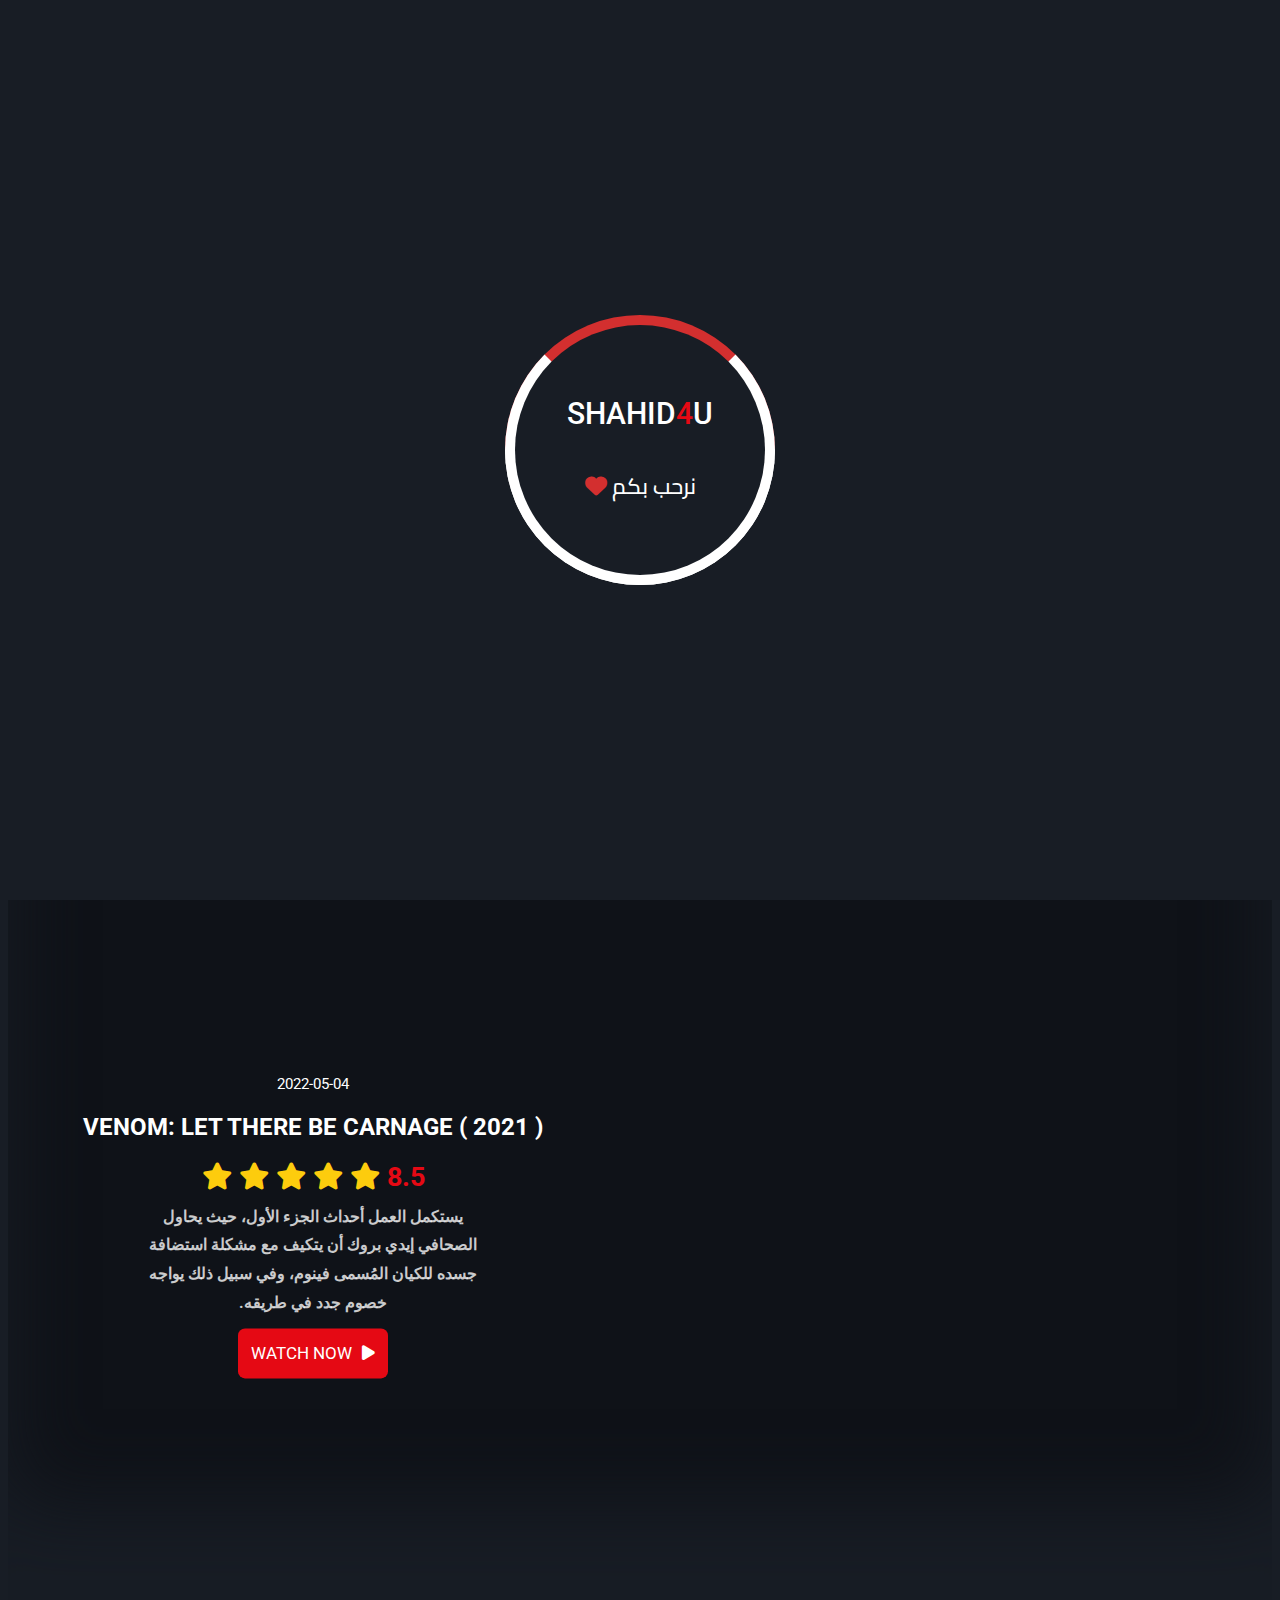
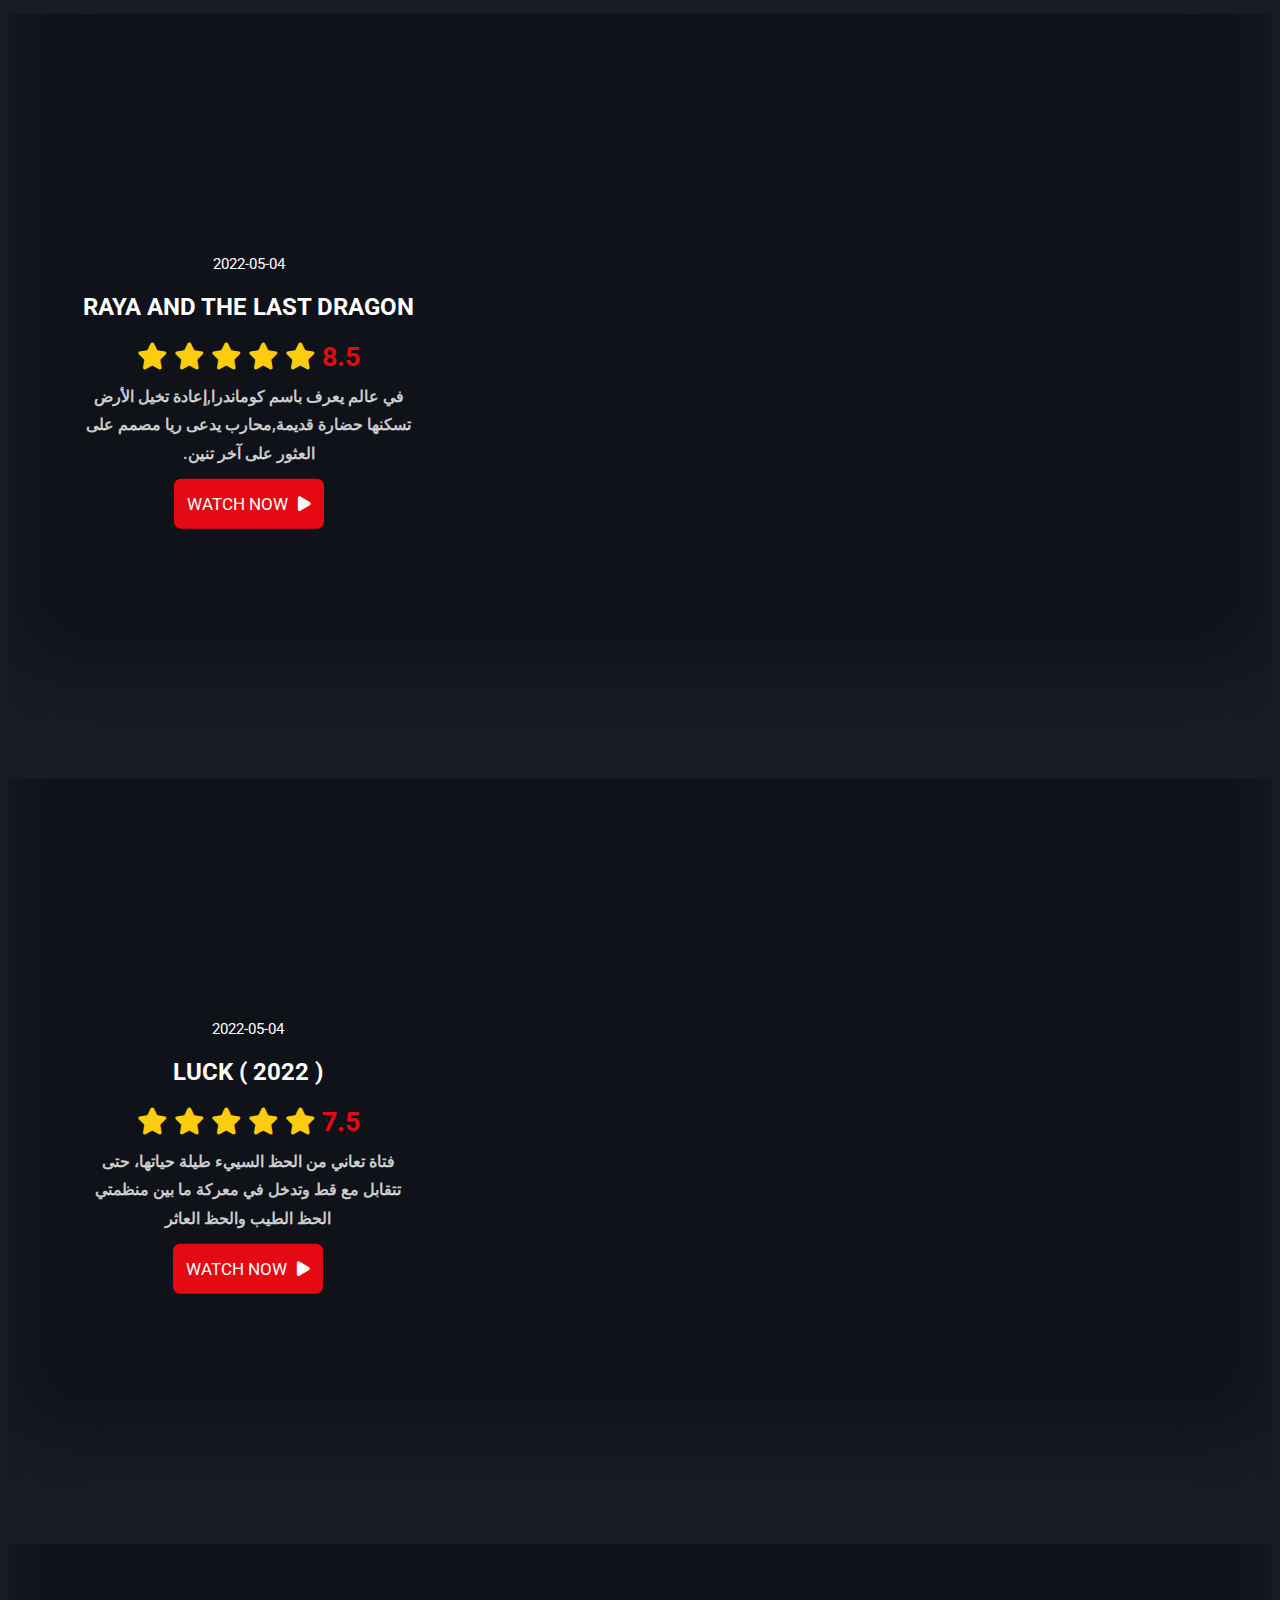
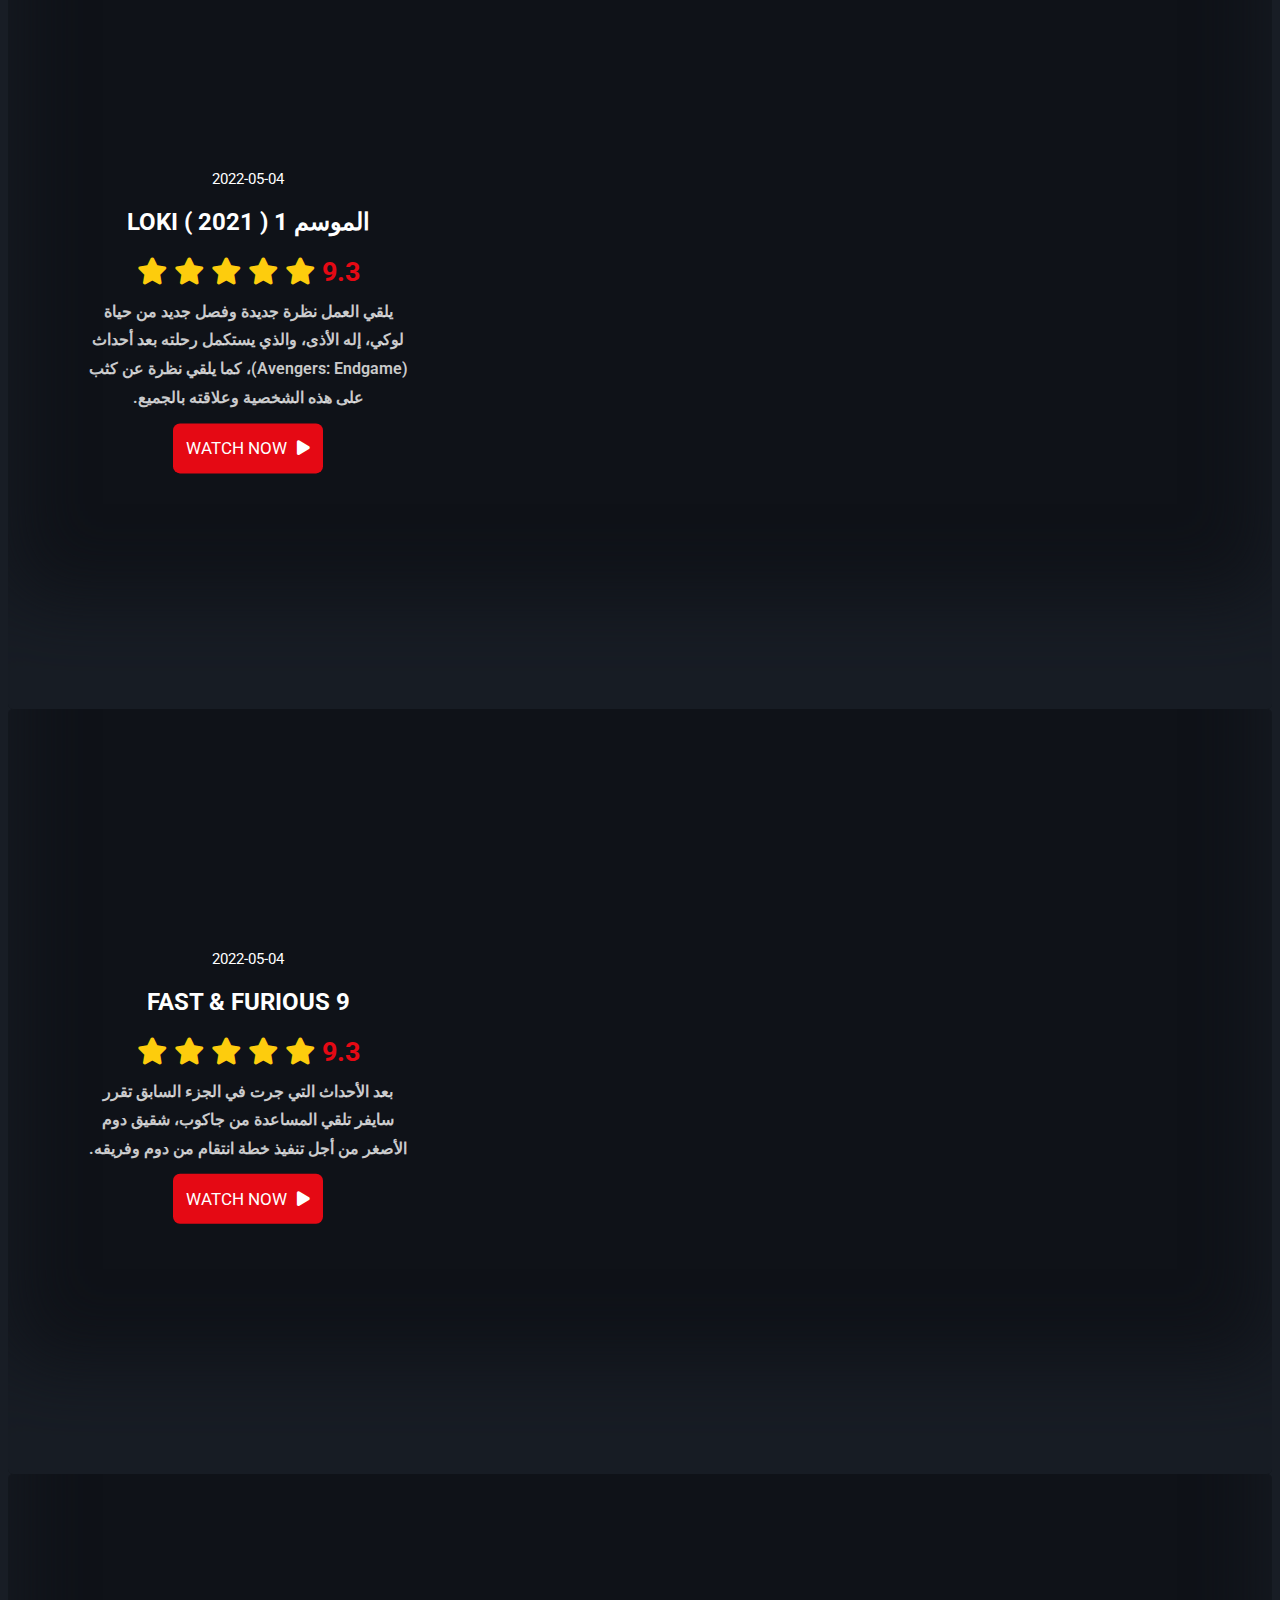
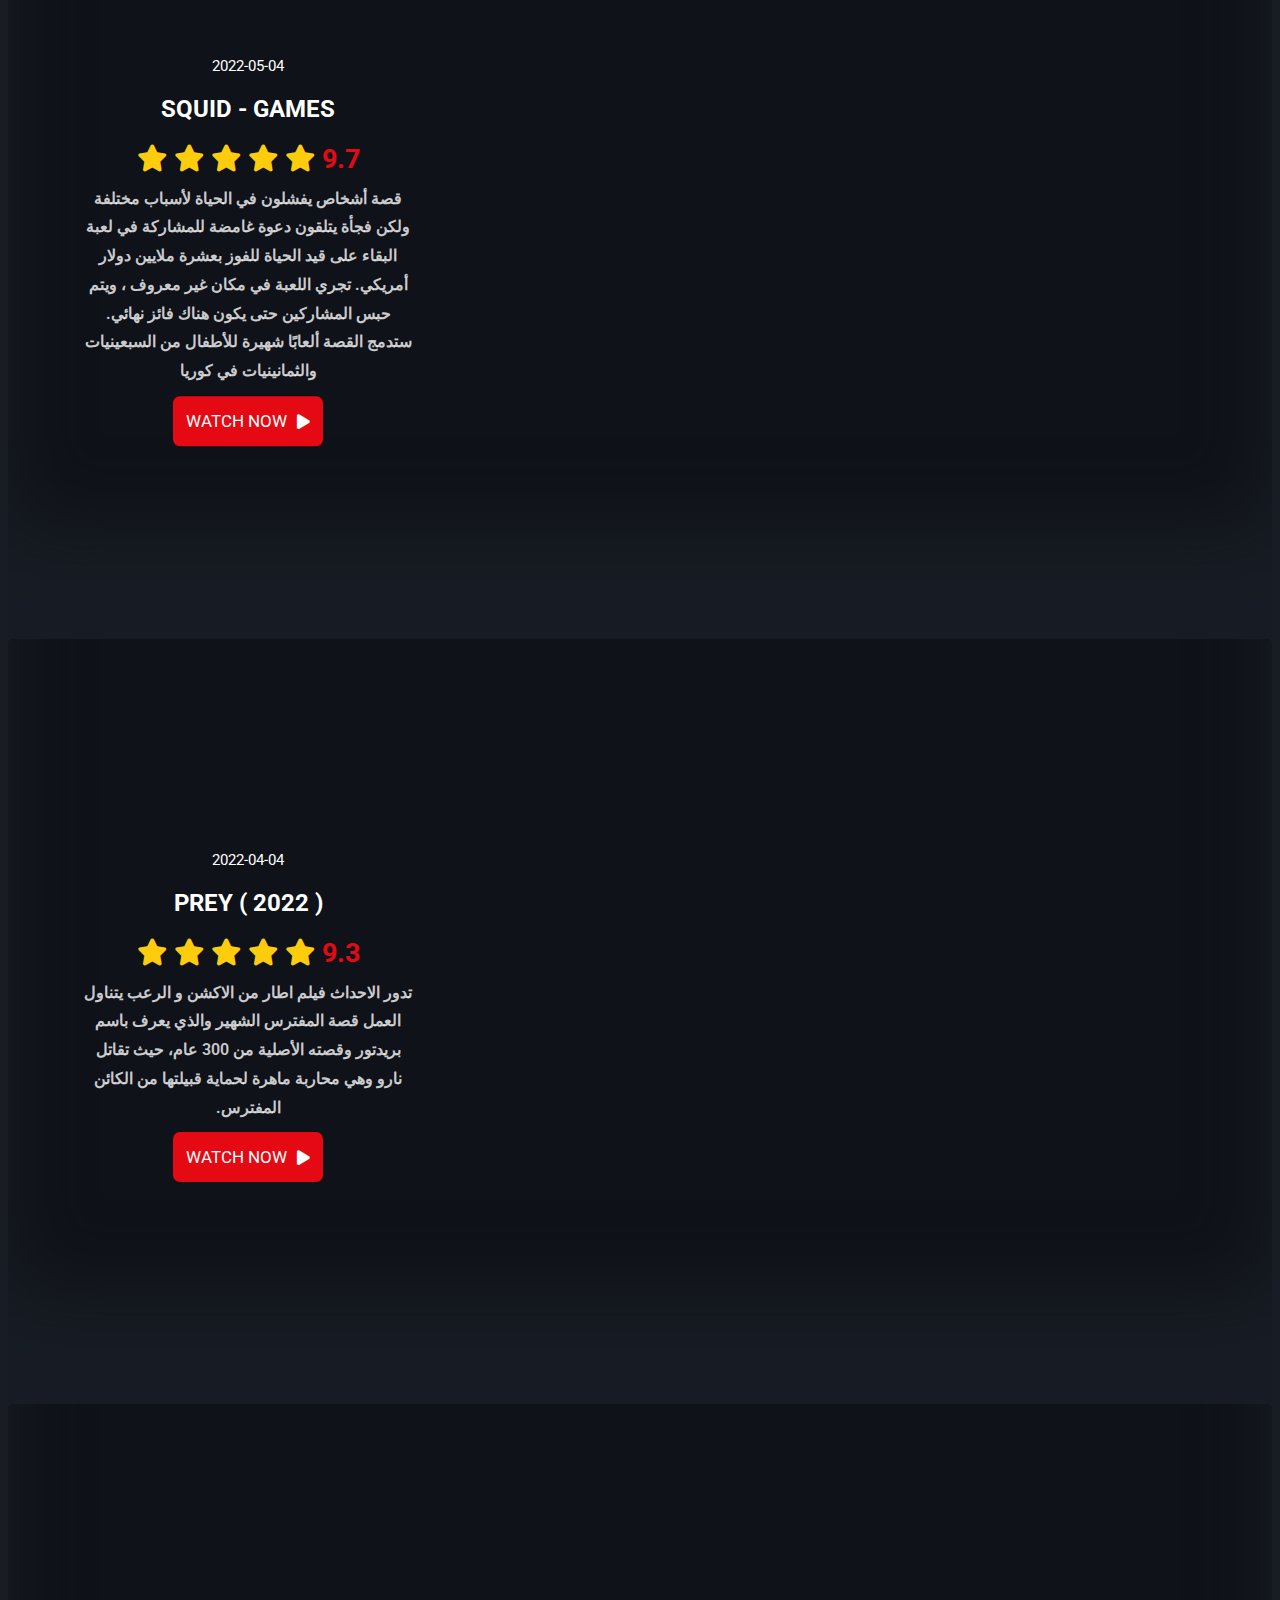
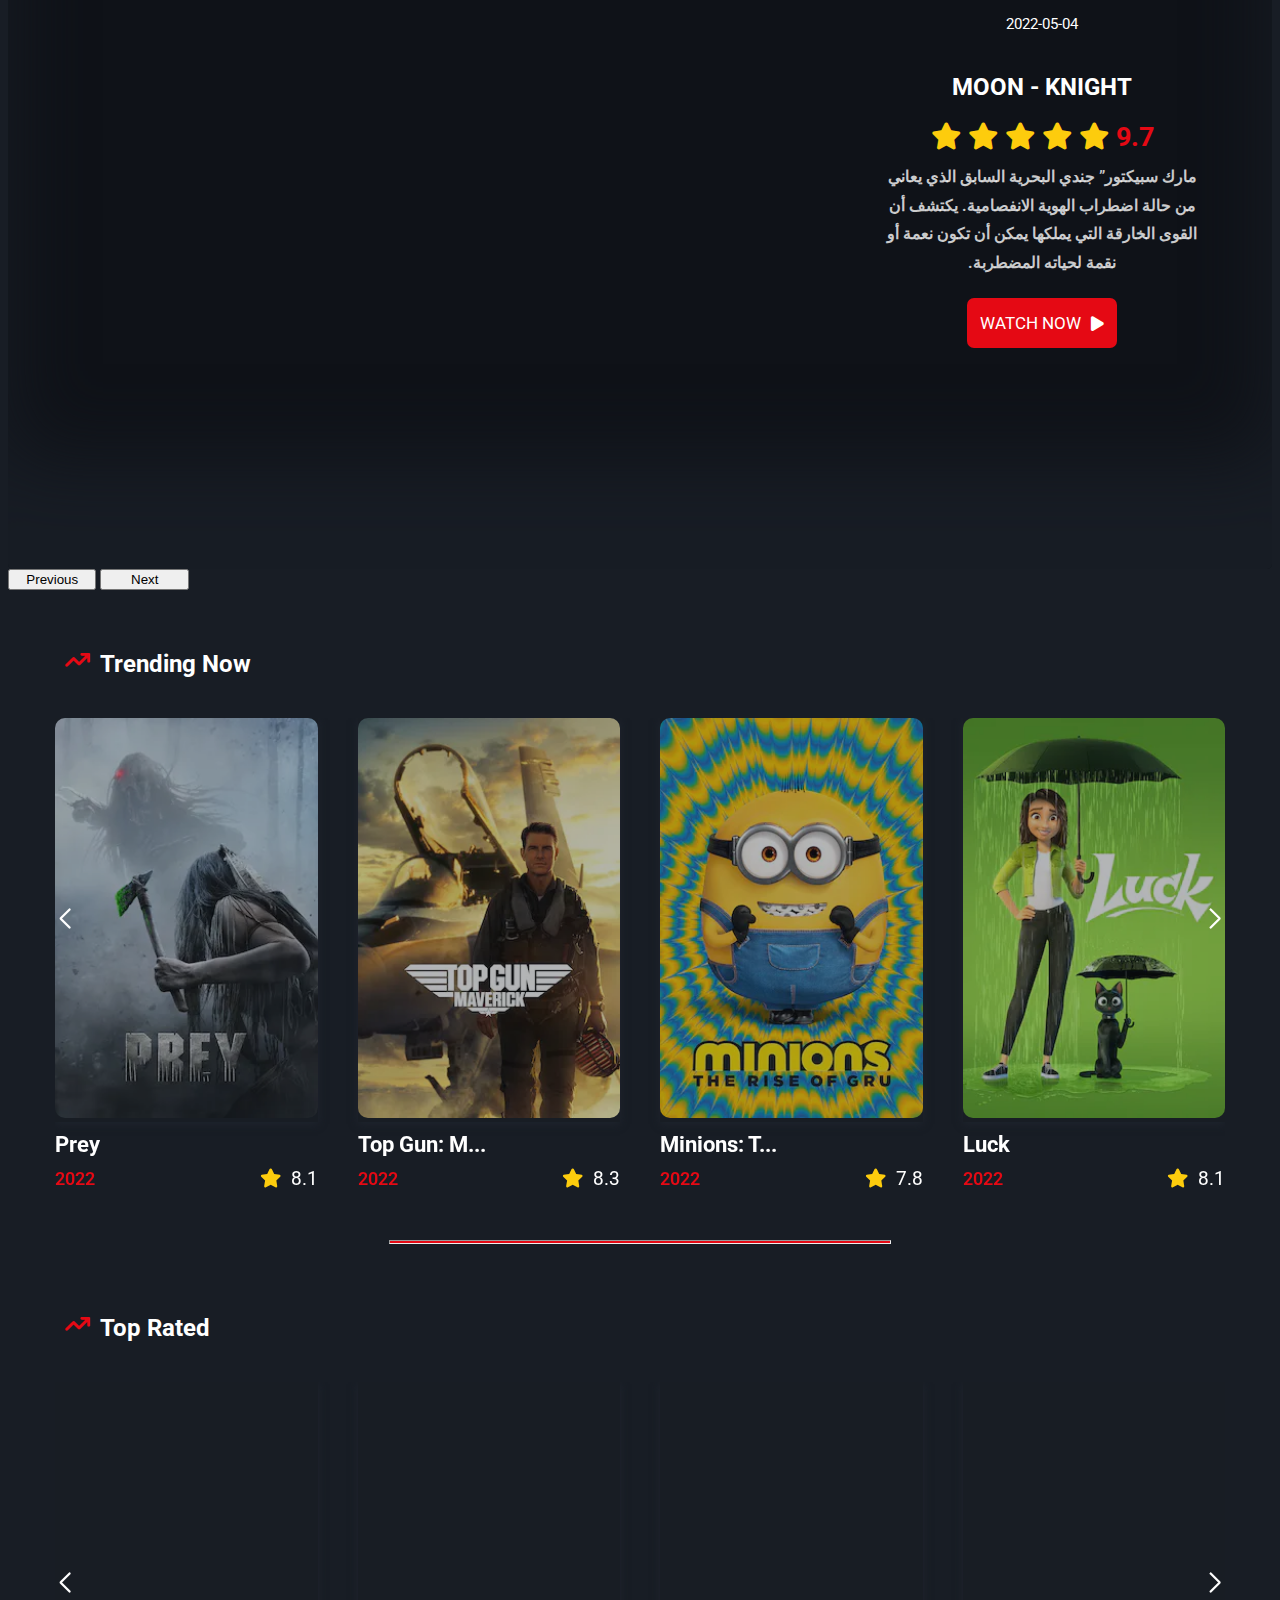
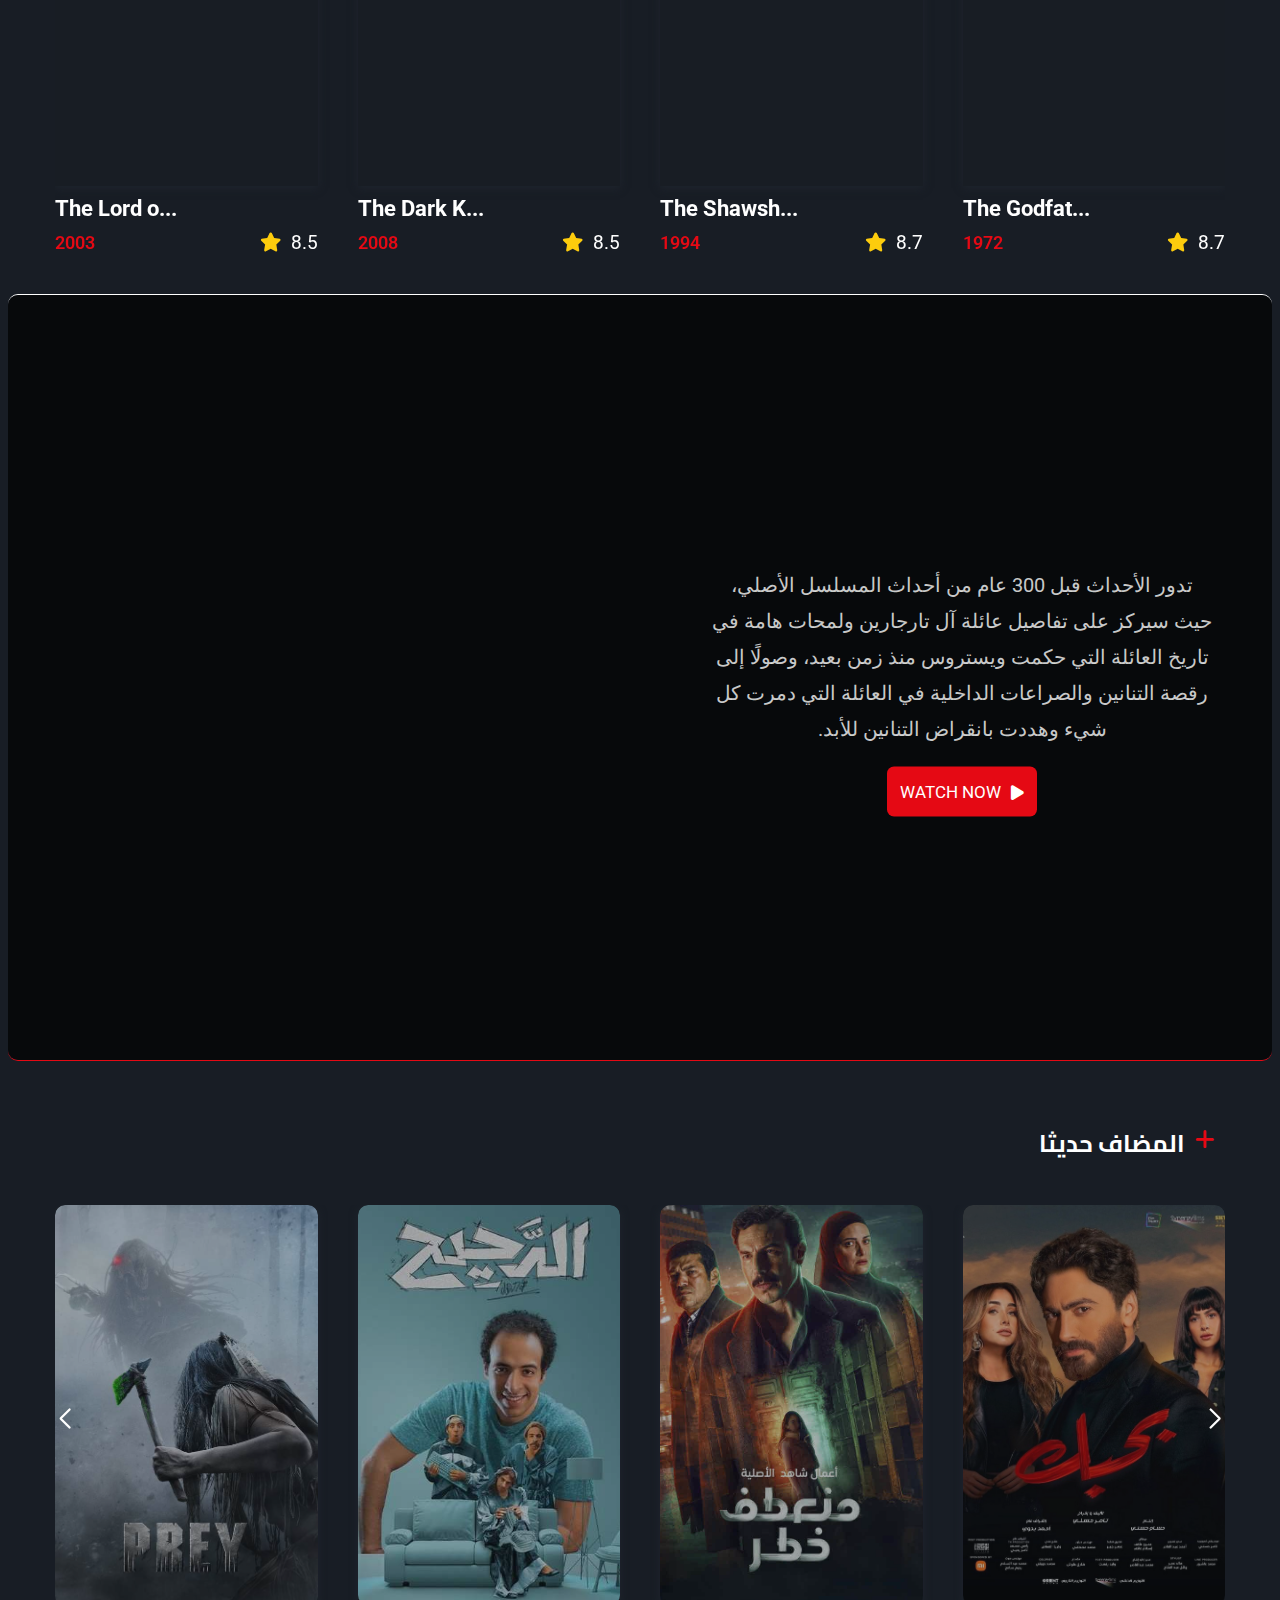
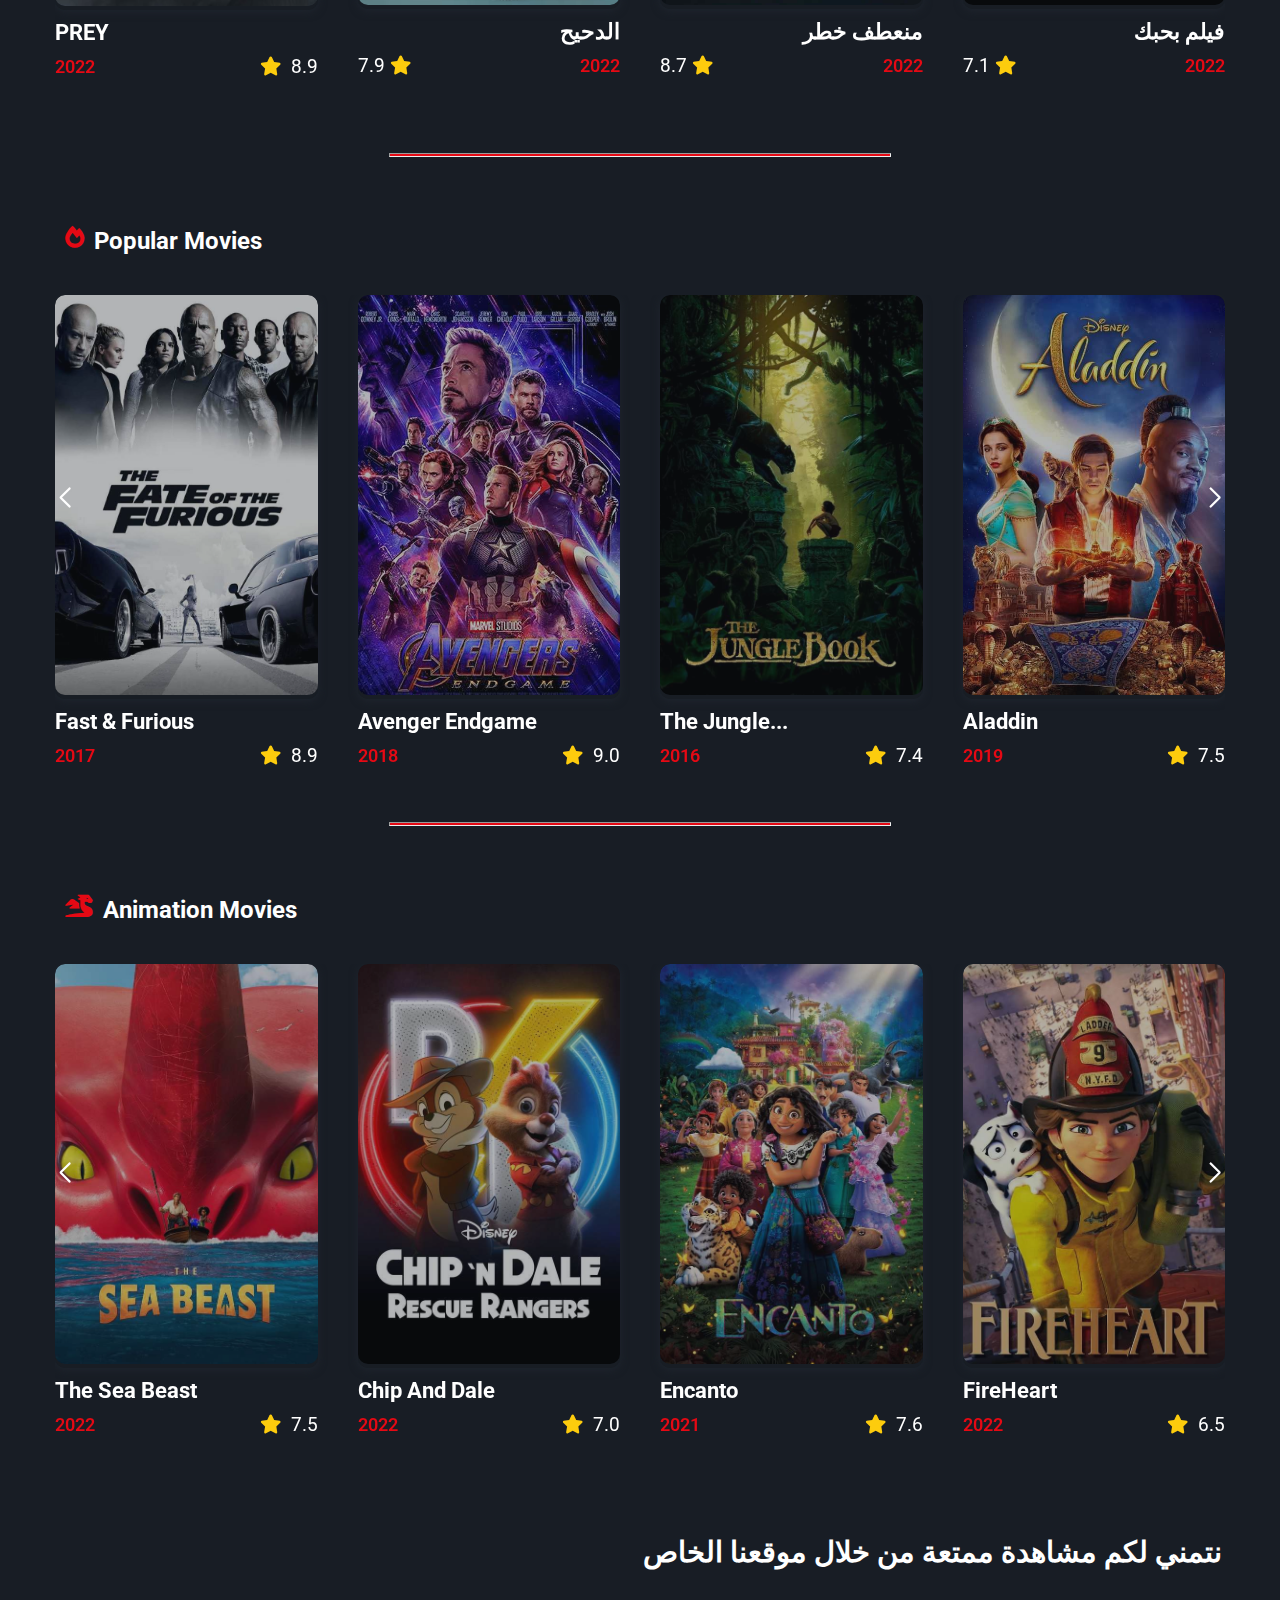
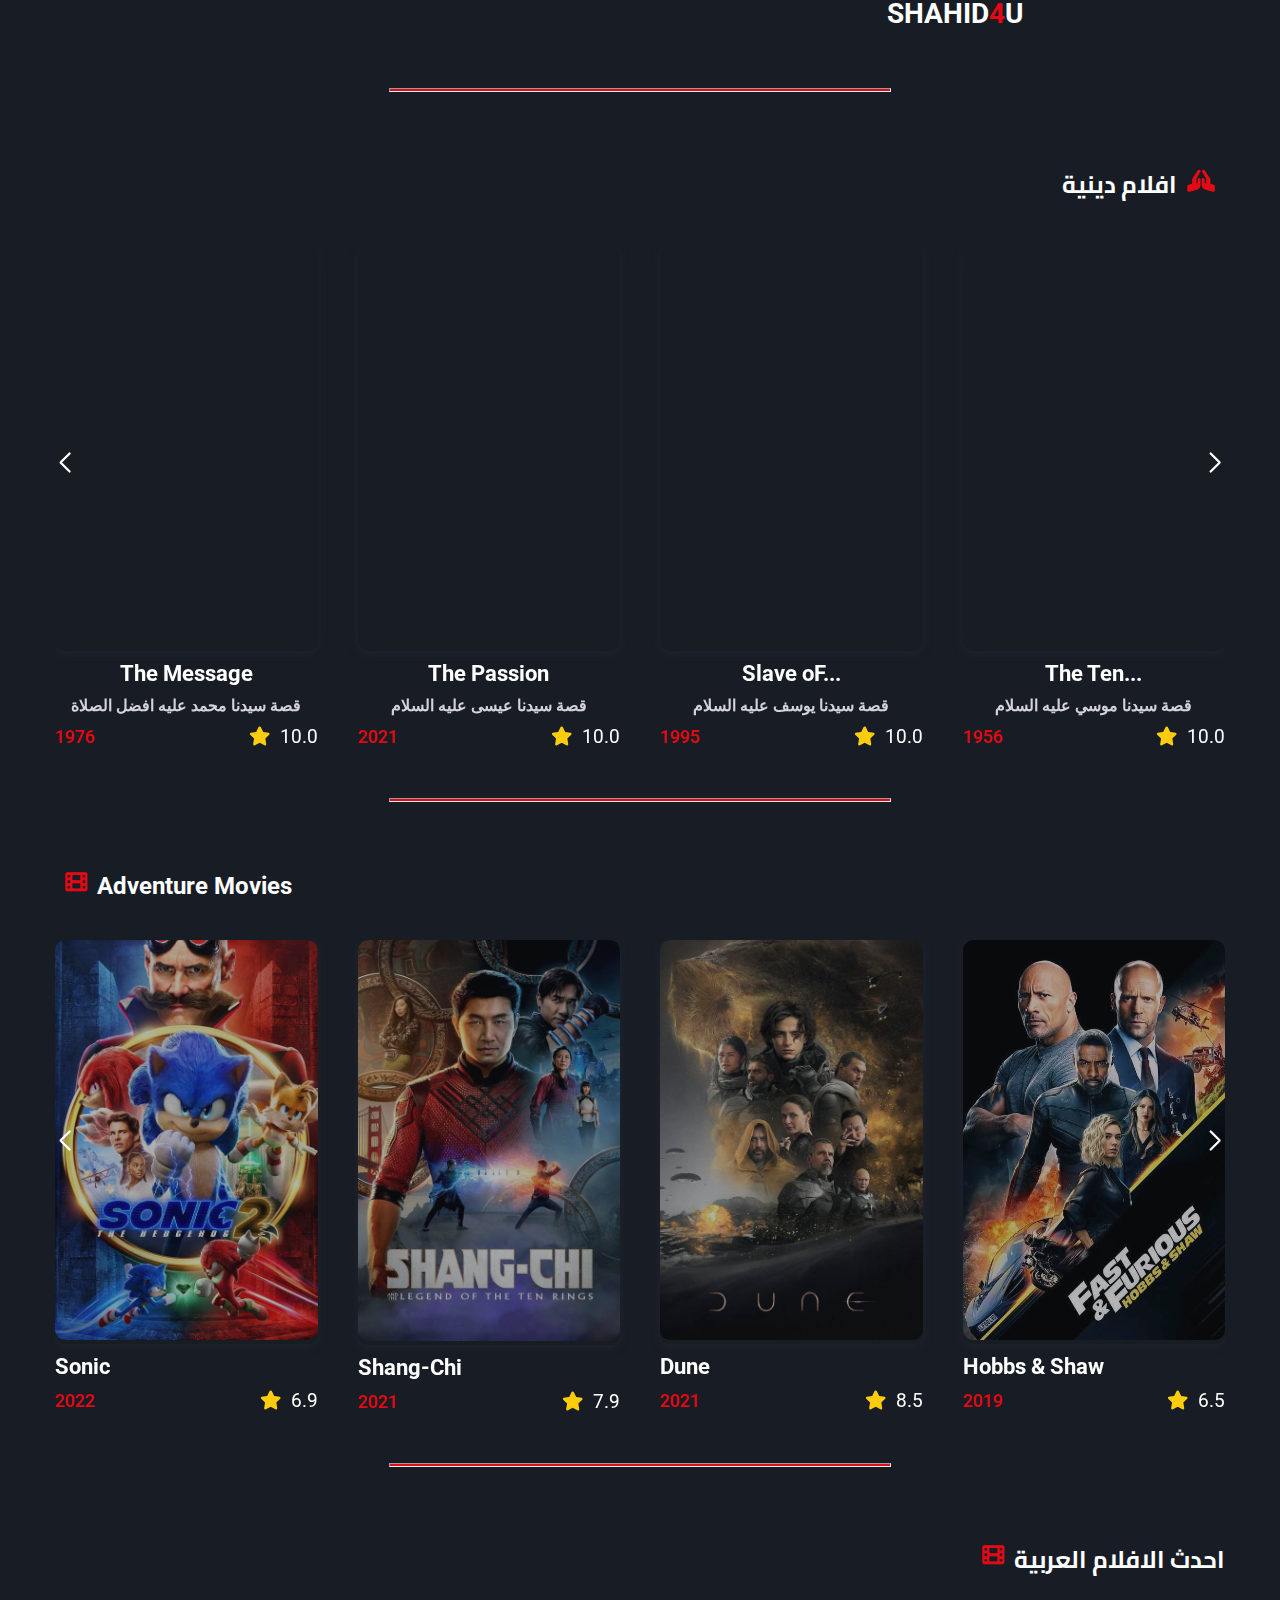
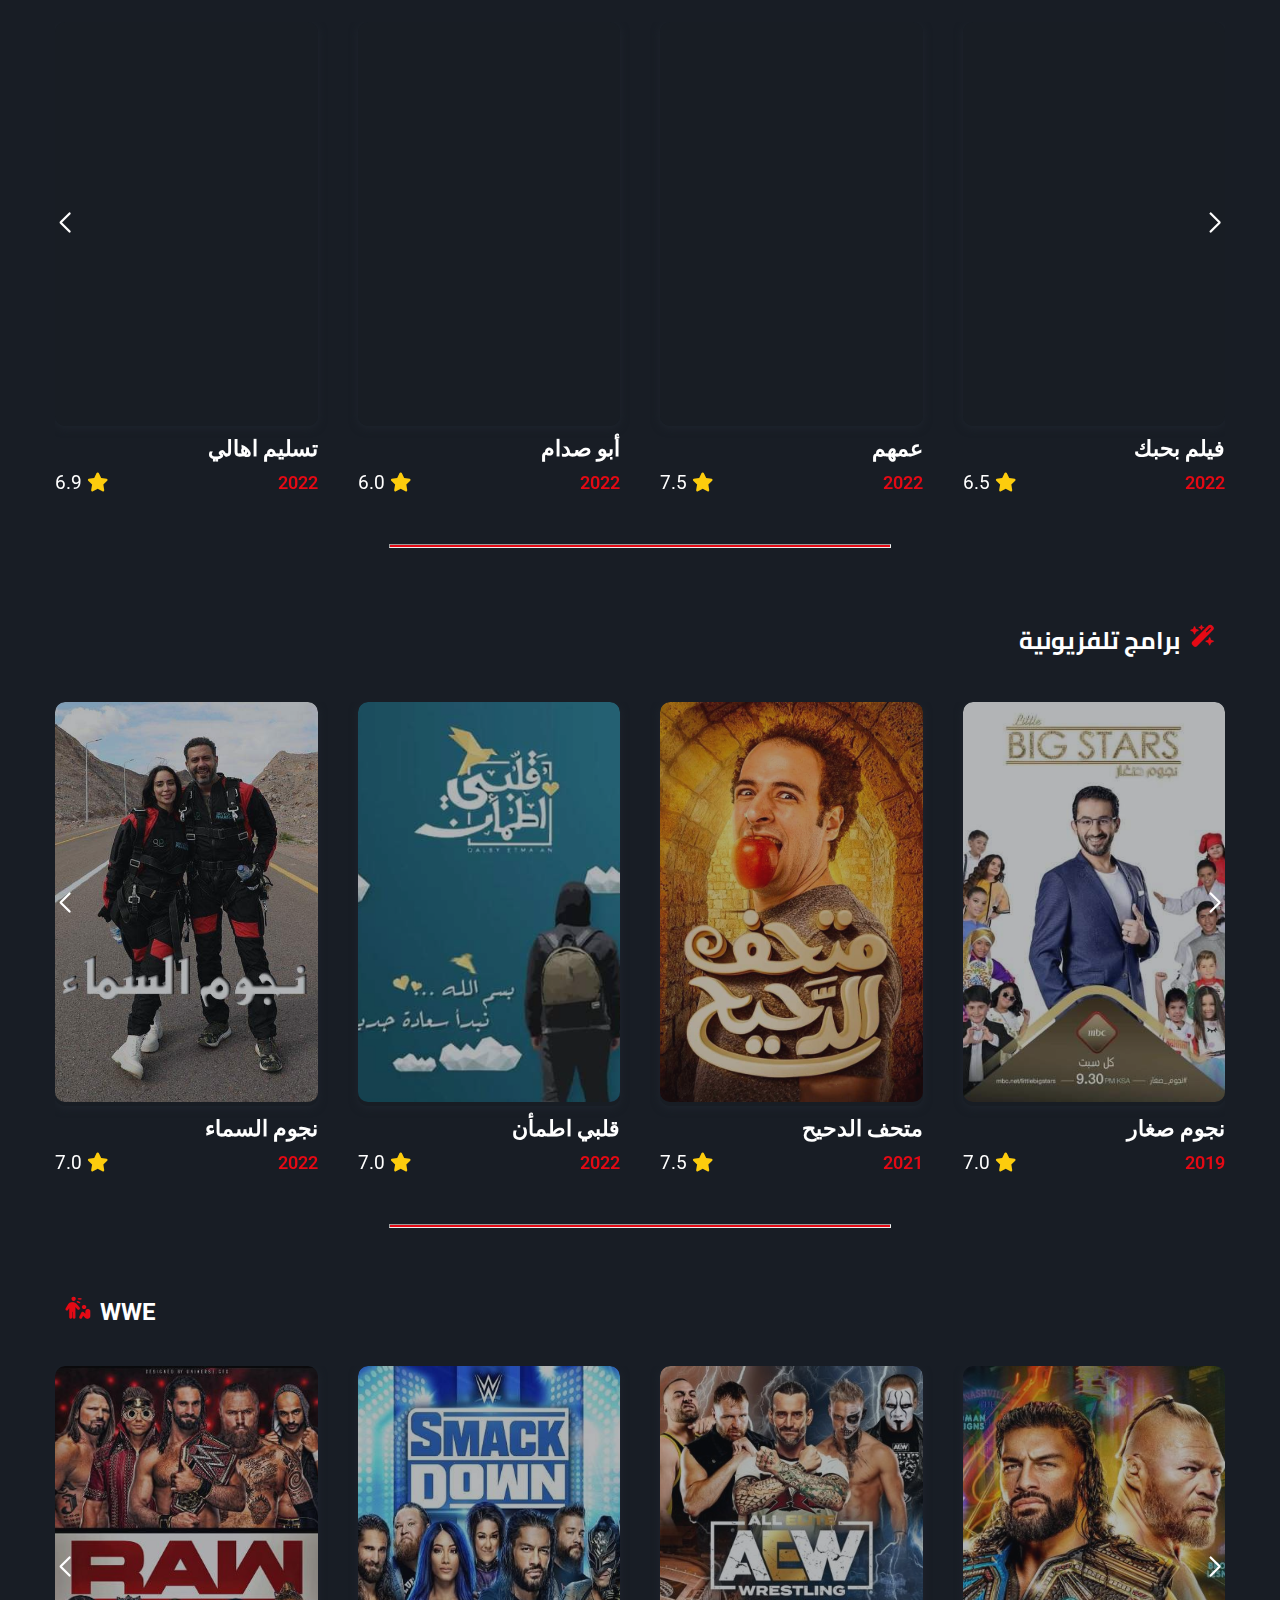
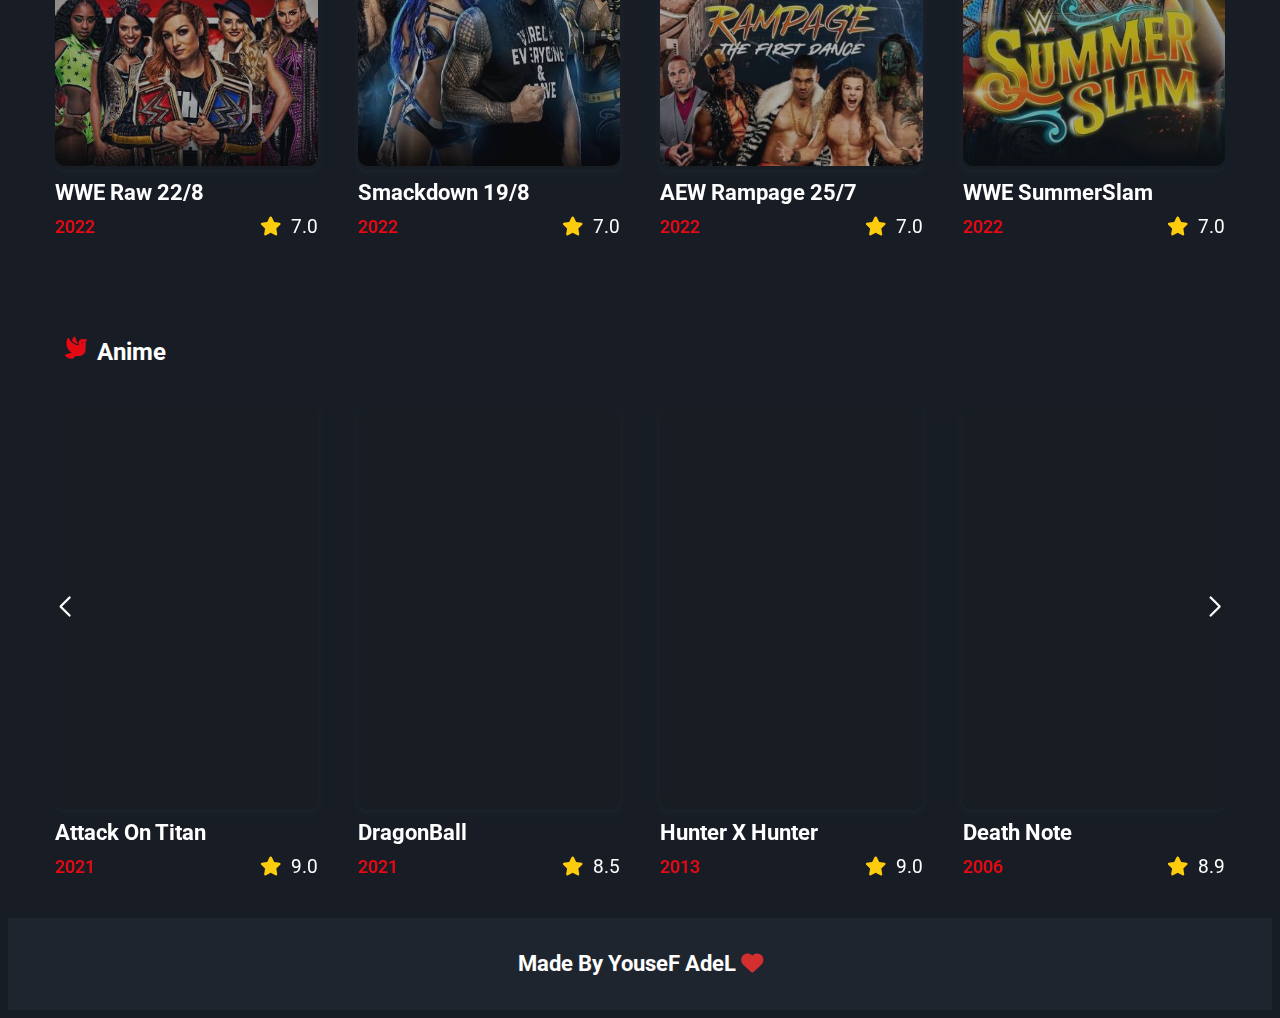
==== commit 07cf4bf3: "Add files via upload" ====
--- a/index.html
+++ b/index.html
@@ -58,7 +58,7 @@
   <div class="landing">
     <div class="container-fluid">
       <!-- Start  -->
-      <div id="carouselExampleControlsNoTouching" class="carousel slide" data-bs-touch="false">
+      <div id="carouselExampleControls" class="carousel slide" data-bs-ride="carousel">
         <div class="carousel-inner">
           <div class="carousel-item active">
             <div class="row">
@@ -370,16 +370,14 @@
         </div>
       </div>
     </div>
-    <button class="carousel-control-prev" type="button" data-bs-target="#carouselExampleControlsNoTouching"
-      data-bs-slide="prev">
-      <span class="carousel-control-prev-icon" aria-hidden="true"></span>
-      <span class="visually-hidden">Previous</span>
-    </button>
-    <button class="carousel-control-next" type="button" data-bs-target="#carouselExampleControlsNoTouching"
-      data-bs-slide="next">
-      <span class="carousel-control-next-icon" aria-hidden="true"></span>
-      <span class="visually-hidden">Next</span>
-    </button>
+  <button class="carousel-control-prev" type="button" data-bs-target="#carouselExampleControls" data-bs-slide="prev">
+    <span class="carousel-control-prev-icon" aria-hidden="true"></span>
+    <span class="visually-hidden">Previous</span>
+  </button>
+  <button class="carousel-control-next" type="button" data-bs-target="#carouselExampleControls" data-bs-slide="next">
+    <span class="carousel-control-next-icon" aria-hidden="true"></span>
+    <span class="visually-hidden">Next</span>
+  </button>
   </div>
   <!-- End -->
   </div>
@@ -1376,7 +1374,9 @@
         <h2>
           نتمني لكم مشاهدة ممتعة من خلال موقعنا الخاص
         </h2>
-        <p>Shahid<span>4</span>U</p>
+        <p>
+          <img src="image/logo.png" alt="">
+          Shahid<span>4</span>U</p>
       </div>
     </div>
   </div>
--- a/CSS/style.css
+++ b/CSS/style.css
@@ -23,6 +23,14 @@
   scroll-behavior: smooth;
 }
 
+::-webkit-scrollbar{
+  width: 10px;
+}
+
+::-webkit-scrollbar-thumb {
+  background-color: var(--color-hover);
+  border-radius: 5px;
+}
 .swiper {
   width: 100%;
   height: fit-content;
@@ -316,6 +324,7 @@
   width: 100%;
   height: 100%;
   box-shadow: inset 0 -110px 80px #181d25;
+  border-radius: 5px;
 }
 
 .landing .row .image-2 {
@@ -1025,16 +1034,25 @@
 
 @media(max-width:767px) {
   .massage .container .text h2 {
-    font-size: 11px;
+    font-size: 10px;
   }
 }
 
 .massage .container .text p {
-  font-size: 28px;
-  text-transform: uppercase;
-  font-weight: bold;
-}
-
+    font-size: 28px;
+      text-transform: uppercase;
+      font-weight: bold;
+      display: flex;
+      align-items: center;
+      justify-content: center;
+    }
+.massage .container .text p img{
+  width: 40px;
+  max-width: 100%;
+  margin-bottom: 6px;
+  object-fit: cover;
+  margin-right: 5px;
+}
 @media(max-width:767px) {
   .massage .container .text p {
     font-size: 18px;
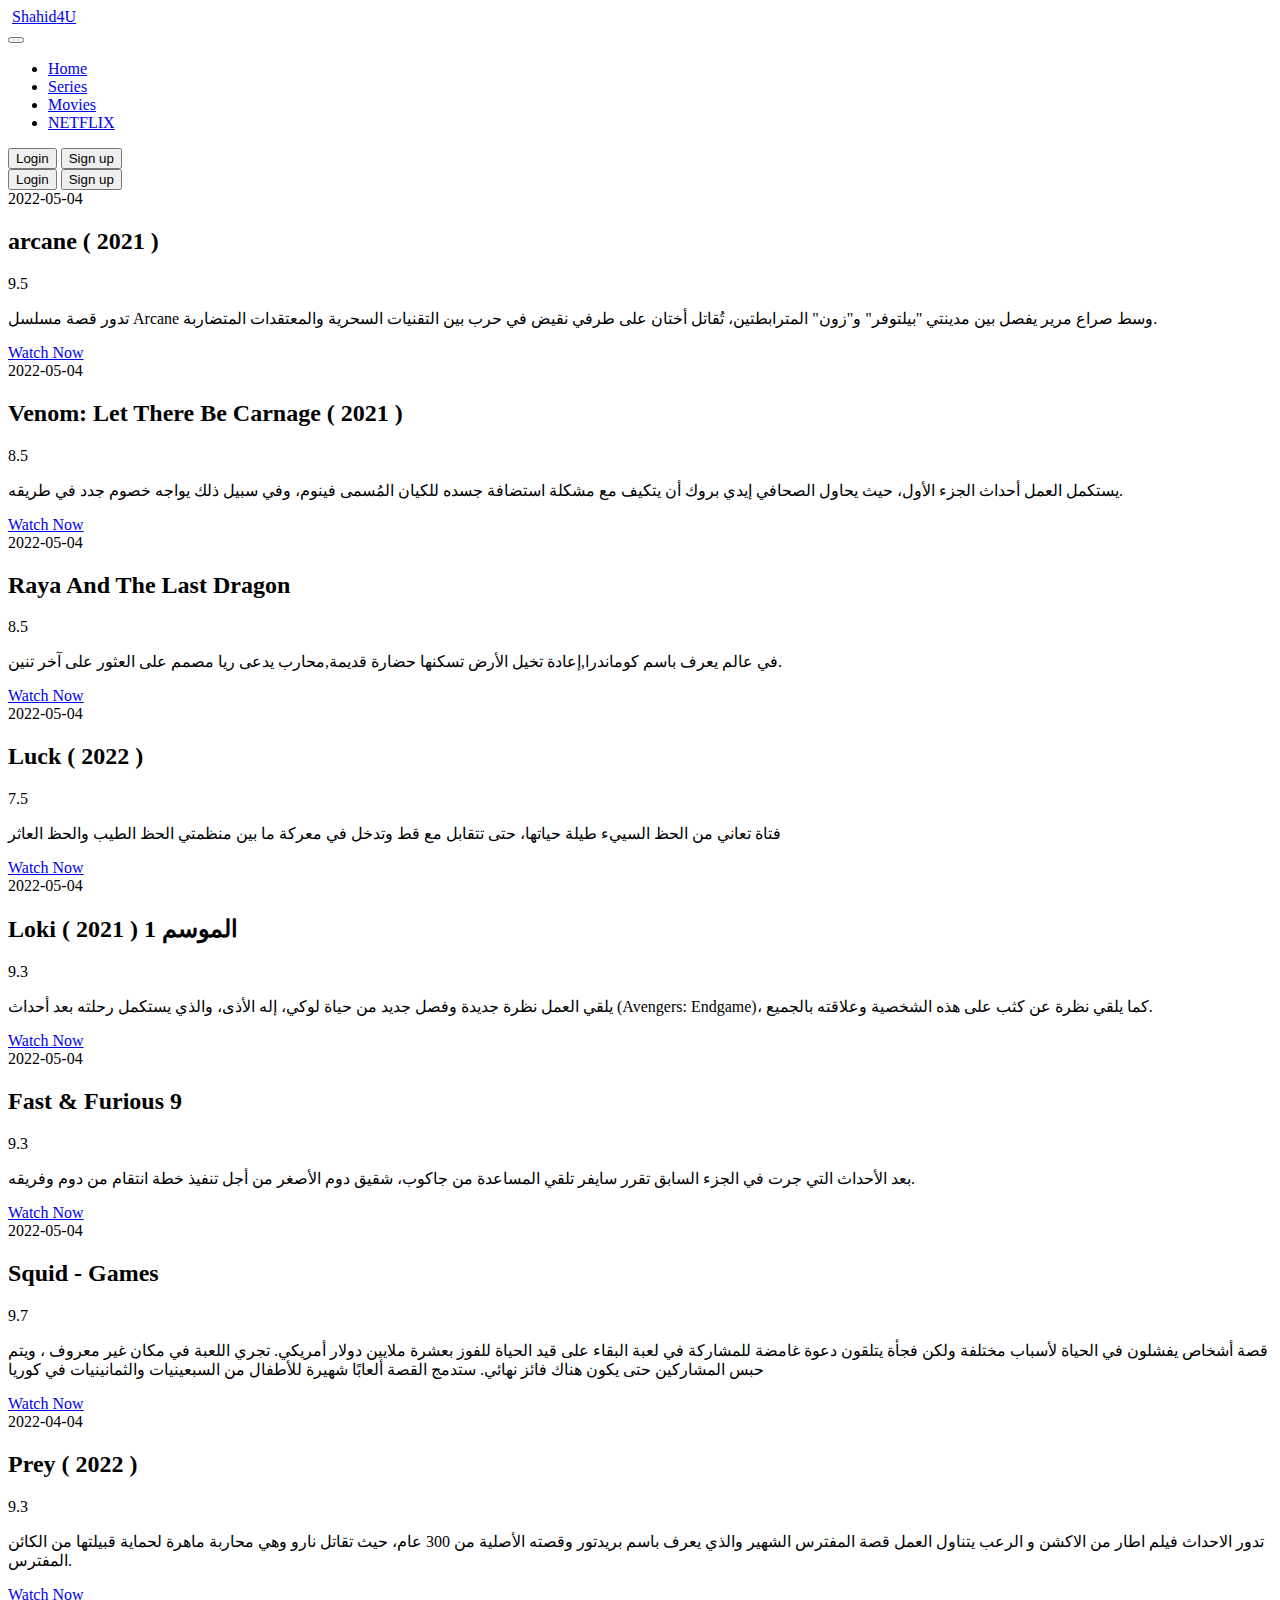
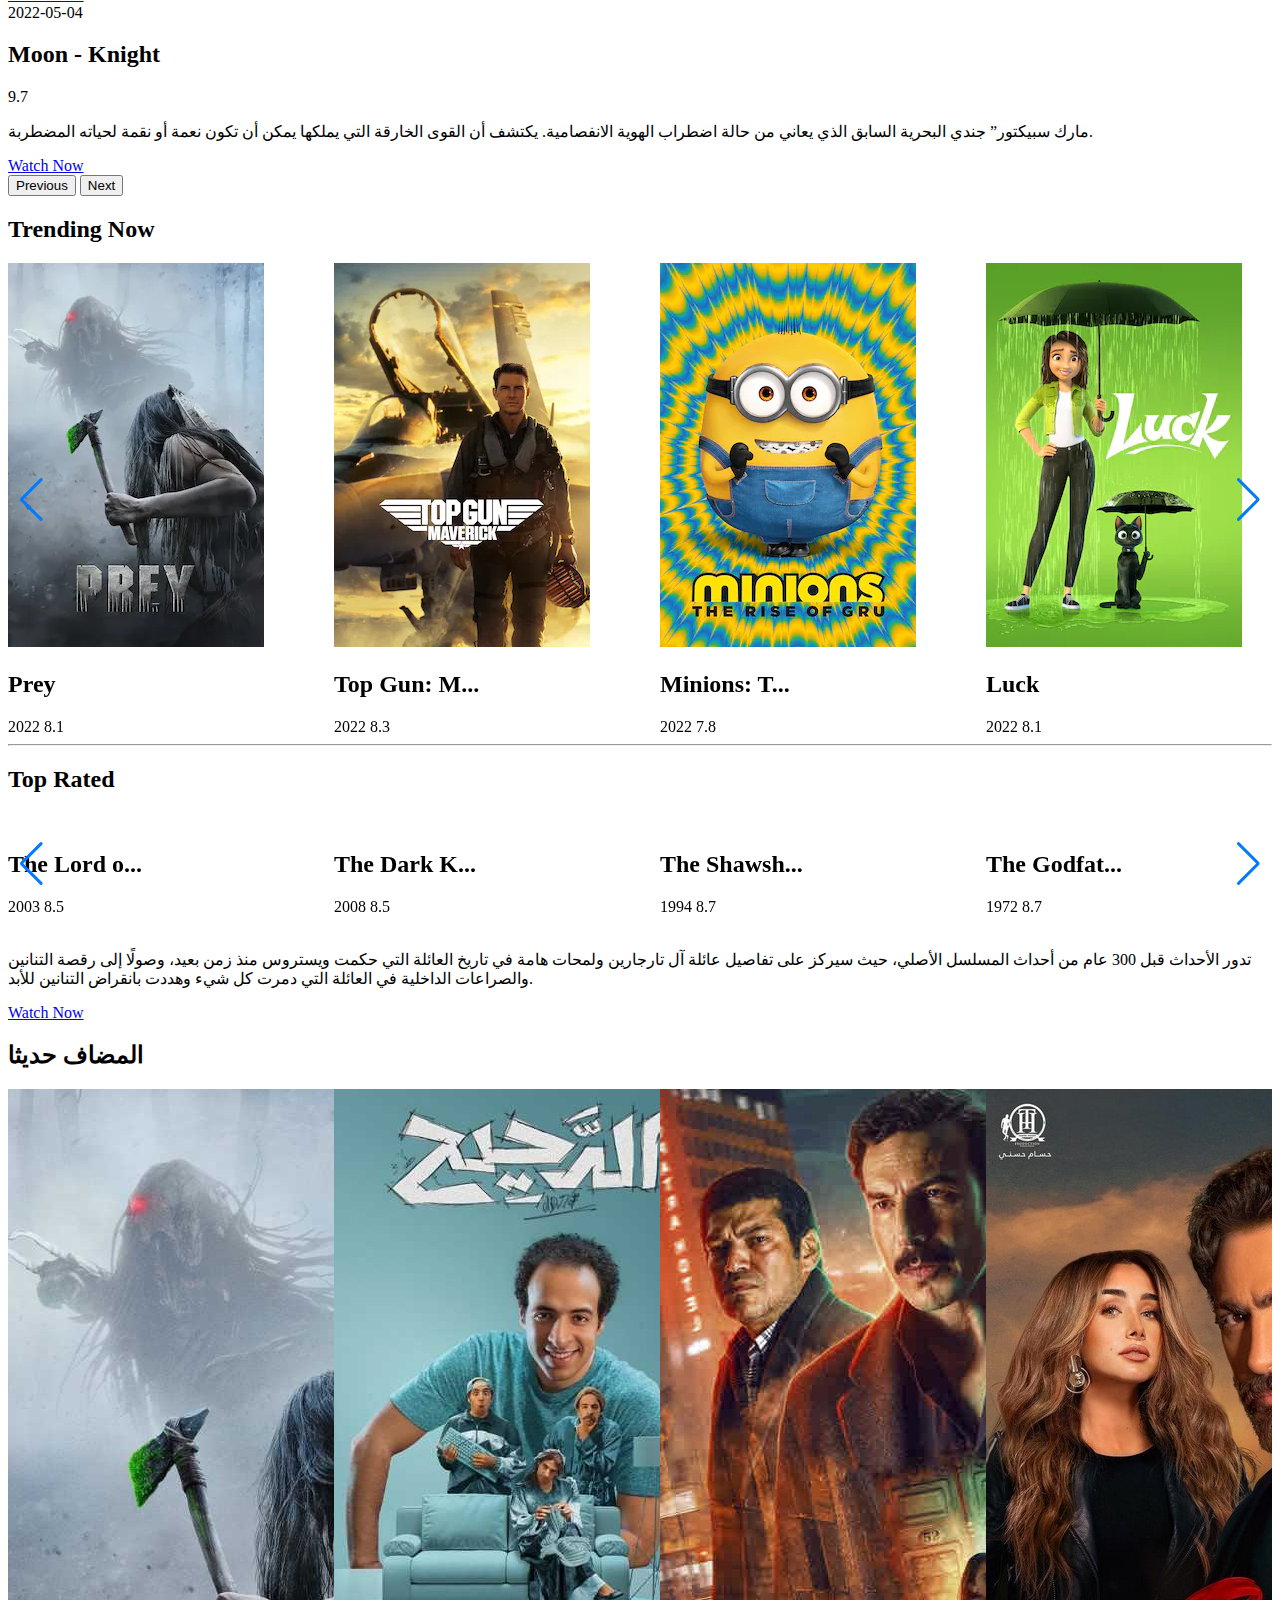
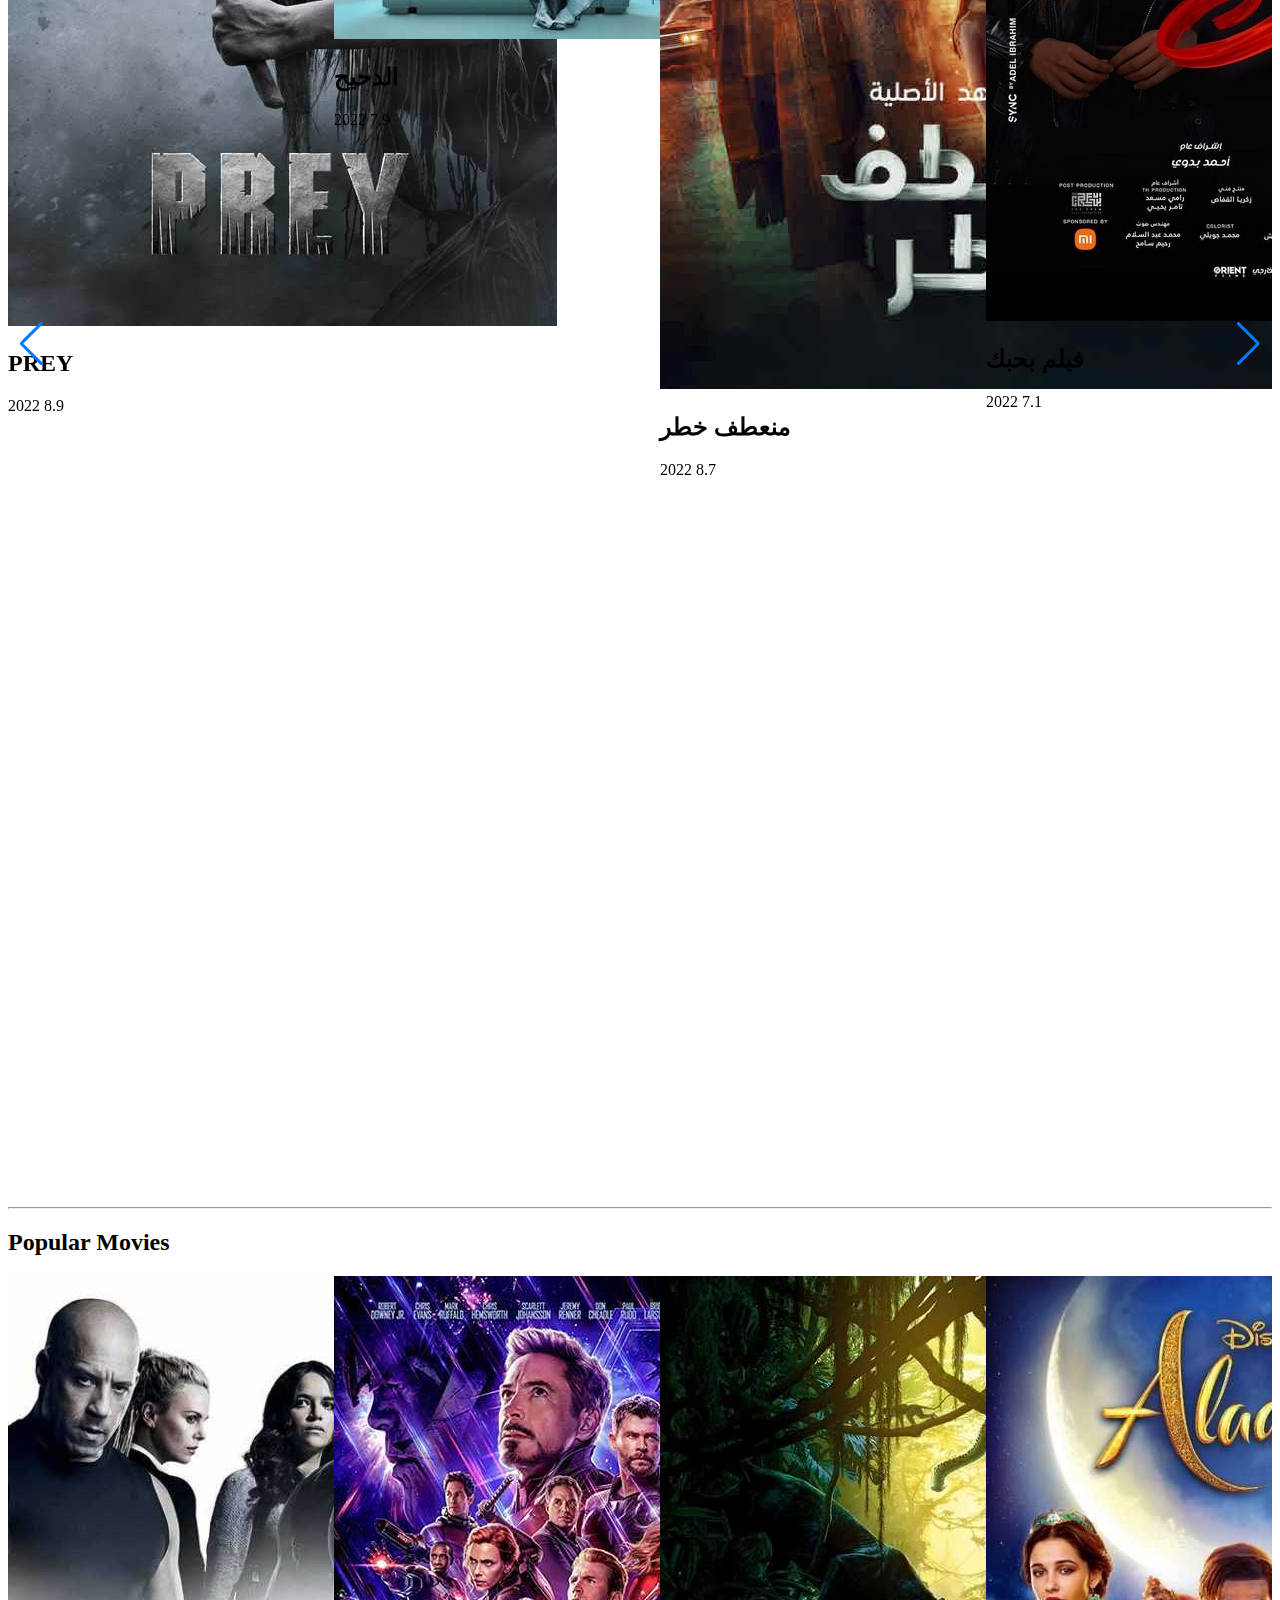
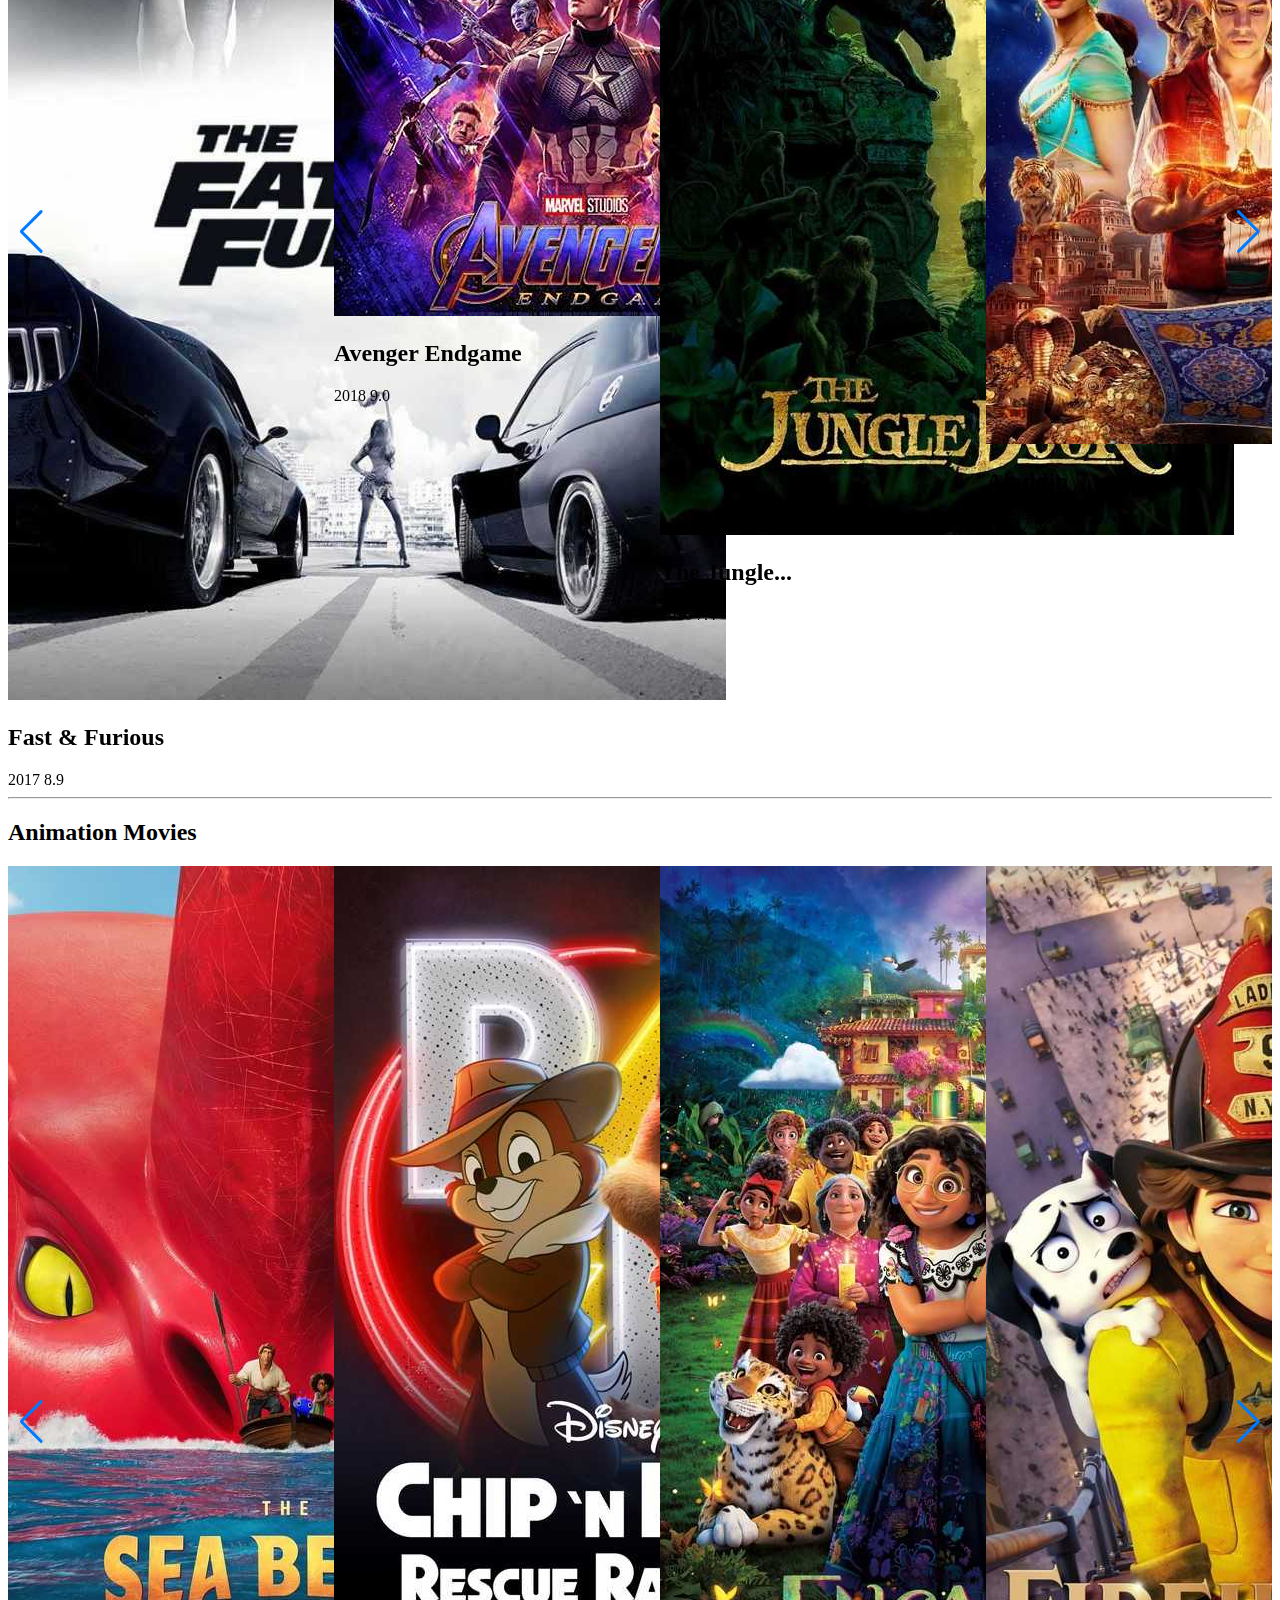
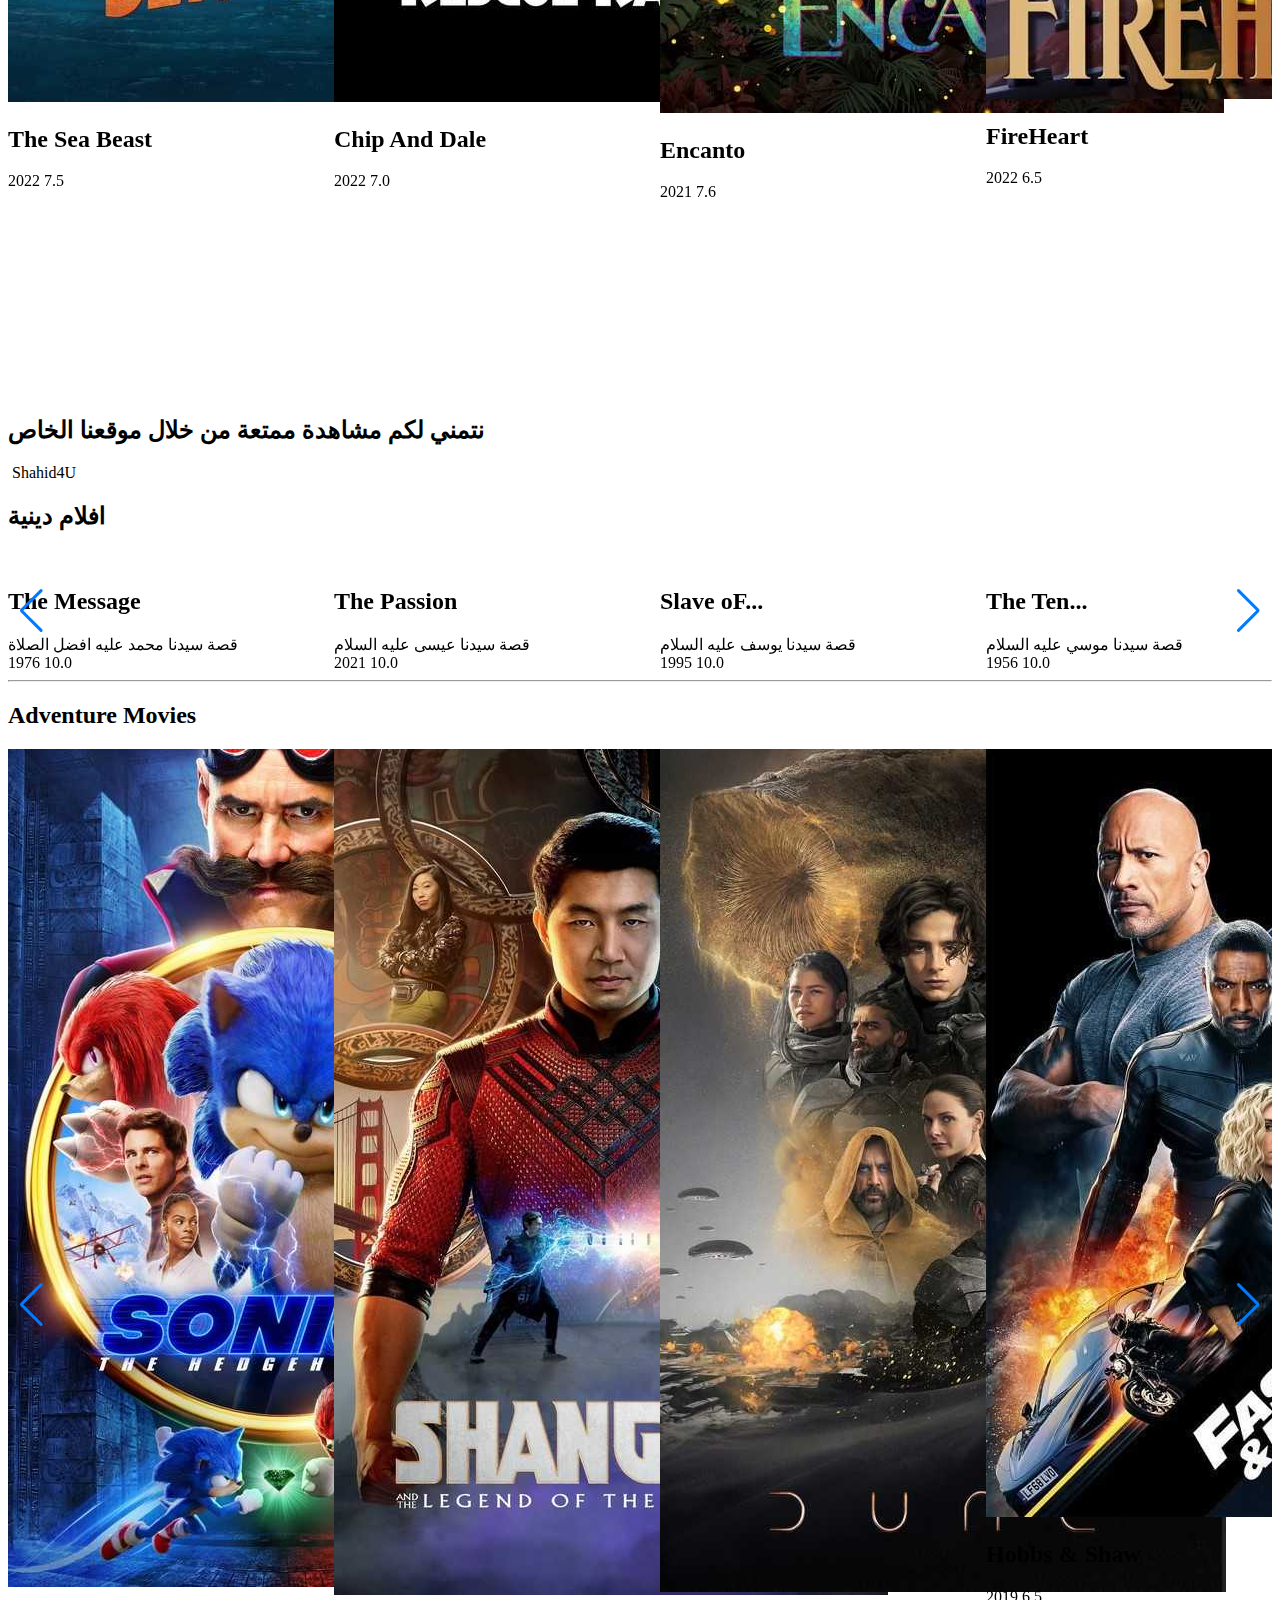
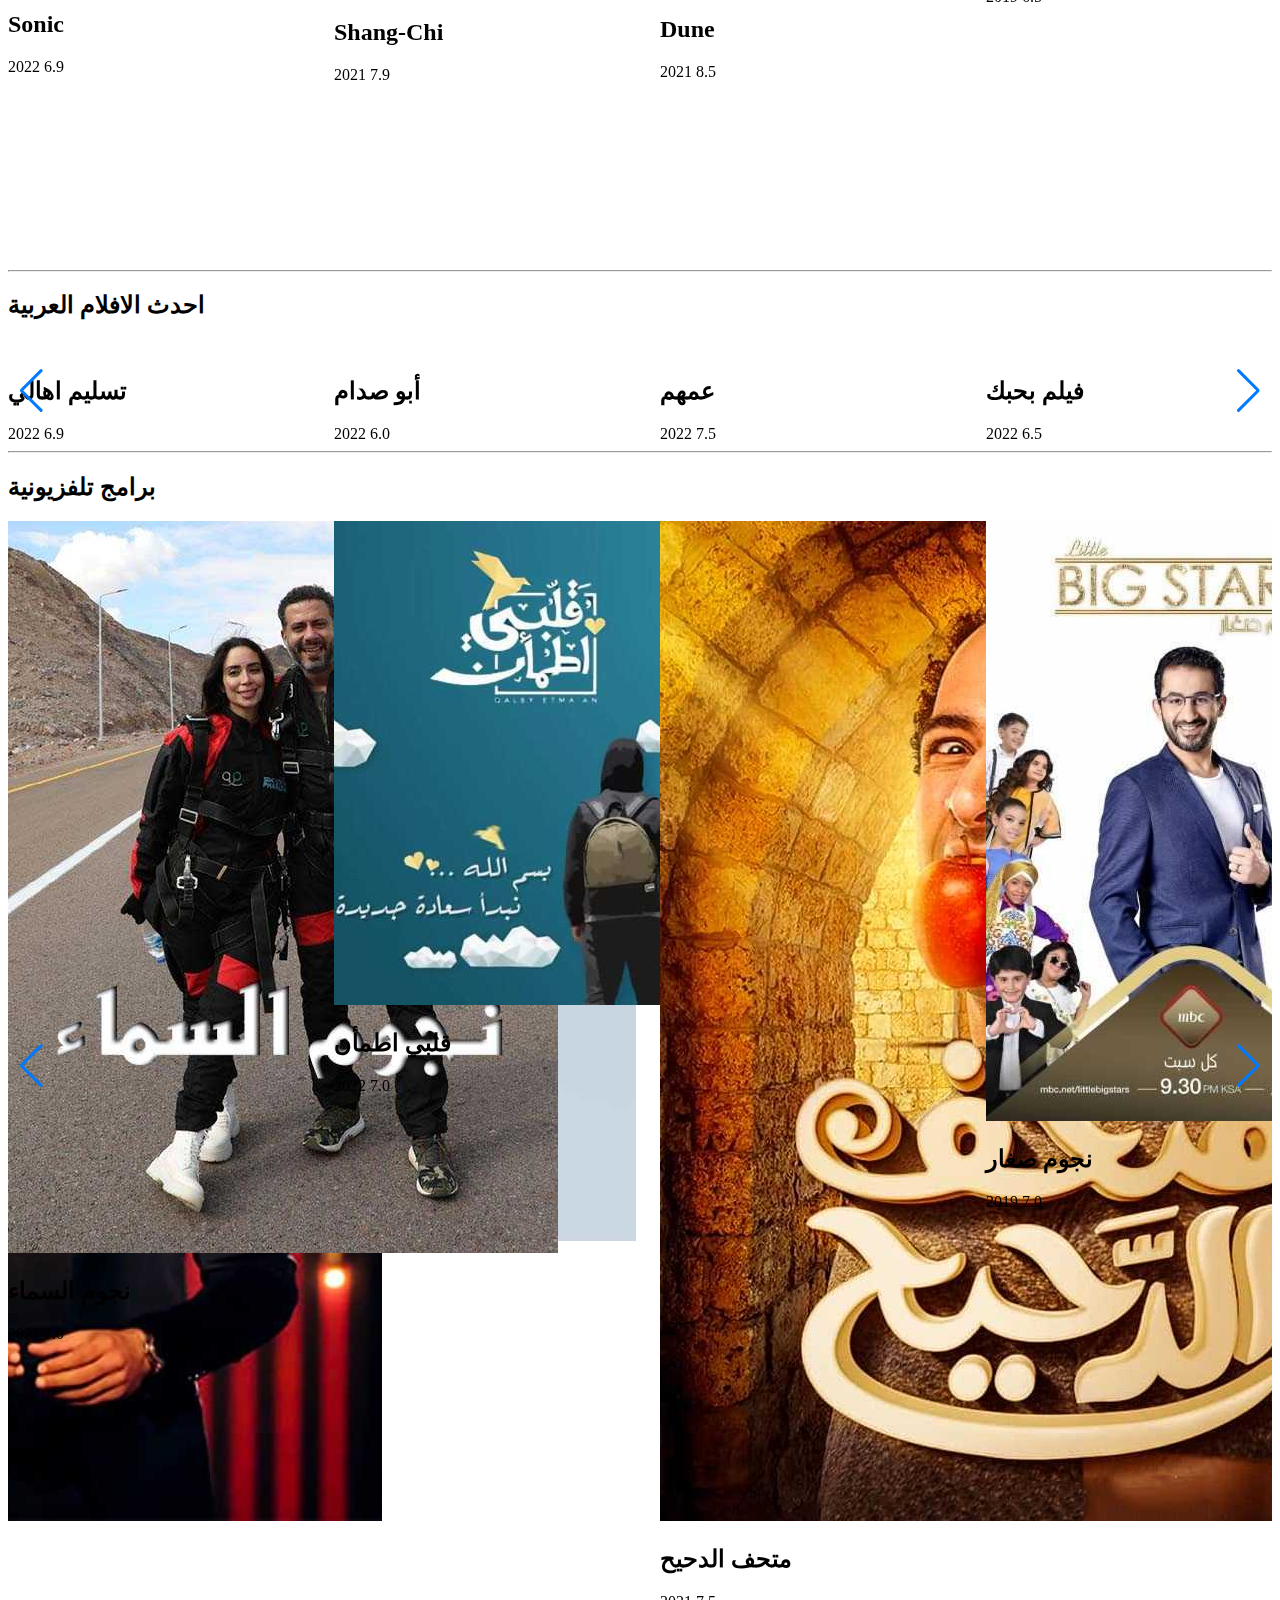
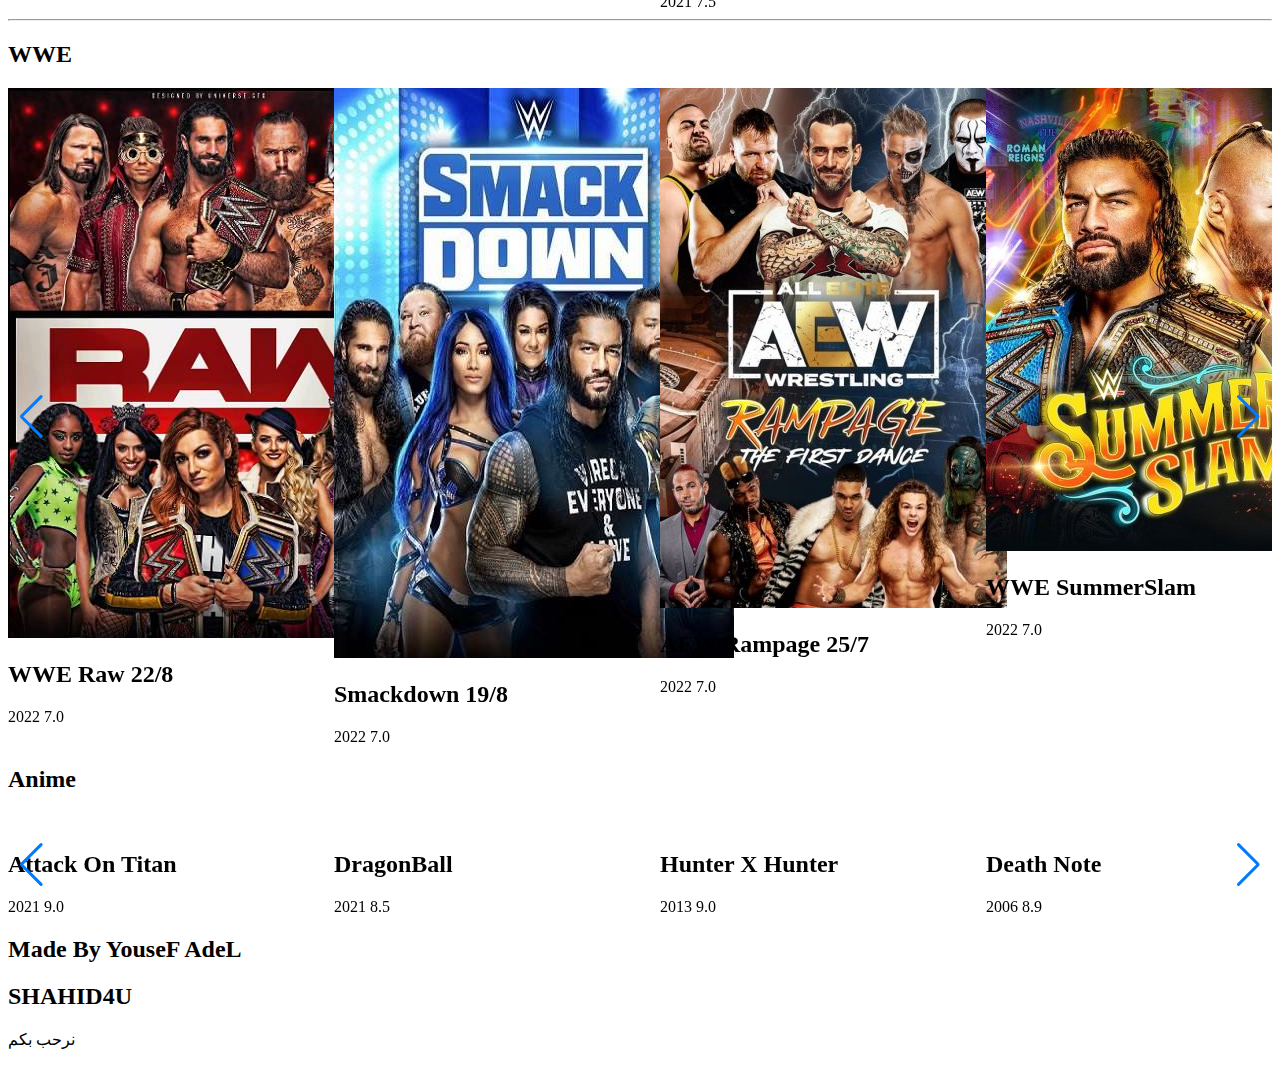
==== commit 6e4c30f3: "Update index.html" ====
--- a/index.html
+++ b/index.html
@@ -19,9 +19,9 @@
     <div class="container">
       <div class="content col-md-4">
         <img src="image/logo.png" alt="">
-      <a class="navbar-brand col-md-4" href="#"> 
-        Shahid<span>4</span>U </a>
-        </div>
+        <a class="navbar-brand col-md-4" href="index.html">
+          Shahid<span>4</span>U </a>
+      </div>
       <button class="navbar-toggler ms-auto me-3" type="button" data-bs-toggle="collapse"
         data-bs-target="#navbarSupportedContent" aria-controls="navbarSupportedContent" aria-expanded="false"
         aria-label="Toggle navigation">
@@ -370,14 +370,14 @@
         </div>
       </div>
     </div>
-  <button class="carousel-control-prev" type="button" data-bs-target="#carouselExampleControls" data-bs-slide="prev">
-    <span class="carousel-control-prev-icon" aria-hidden="true"></span>
-    <span class="visually-hidden">Previous</span>
-  </button>
-  <button class="carousel-control-next" type="button" data-bs-target="#carouselExampleControls" data-bs-slide="next">
-    <span class="carousel-control-next-icon" aria-hidden="true"></span>
-    <span class="visually-hidden">Next</span>
-  </button>
+    <button class="carousel-control-prev" type="button" data-bs-target="#carouselExampleControls" data-bs-slide="prev">
+      <span class="carousel-control-prev-icon" aria-hidden="true"></span>
+      <span class="visually-hidden">Previous</span>
+    </button>
+    <button class="carousel-control-next" type="button" data-bs-target="#carouselExampleControls" data-bs-slide="next">
+      <span class="carousel-control-next-icon" aria-hidden="true"></span>
+      <span class="visually-hidden">Next</span>
+    </button>
   </div>
   <!-- End -->
   </div>
@@ -1376,12 +1376,12 @@
         </h2>
         <p>
           <img src="image/logo.png" alt="">
-          Shahid<span>4</span>U</p>
+          Shahid<span>4</span>U
+        </p>
       </div>
     </div>
   </div>
   <!-- end massage -->
-  <hr class="style">
   <!-- Start Religion -->
   <div class="religion">
     <div class="container">
@@ -1721,8 +1721,8 @@
   <div class="arb-new">
     <div class="container">
       <div class="main-title ar-title">
-        <i class="fa-solid fa-film"></i>
         <h2>احدث الافلام العربية</h2>
+         <i class="fa-solid fa-film"></i>
       </div>
       <!-- Start swiper -->
       <!-- Slider main container -->
@@ -1905,10 +1905,10 @@
               <div class="image">
                 <img src="image/Arb-New/Arb-10.jpg" alt="" />
               </div>
-              <div class="text">
+              <div class="text tex-dr">
                 <h2>ريما</h2>
               </div>
-              <div class="rated">
+              <div class="rated tex-dr">
                 <span class="first">2022</span>
                 <span class="second">
                   <i class="fa-solid fa-star"></i>
@@ -2462,11 +2462,13 @@
   <!-- Loader -->
   <div class="loader" id="loader">
     <div class="first">
-      <h2>SHAHID<span>4</span>U</h2>
-      <p>
-        <i class="fa-solid fa-heart"></i>
-        نرحب بكم
-      </p>
+      <div class="text">
+        <h2>SHAHID<span>4</span>U</h2>
+        <p>
+          <i class="fa-solid fa-heart"></i>
+          نرحب بكم
+        </p>
+      </div>
     </div>
     <div class="second">
     </div>
@@ -2475,7 +2477,7 @@
   <script src="https://cdn.jsdelivr.net/npm/bootstrap@5.2.0/dist/js/bootstrap.bundle.min.js"
     integrity="sha384-A3rJD856KowSb7dwlZdYEkO39Gagi7vIsF0jrRAoQmDKKtQBHUuLZ9AsSv4jD4Xa"
     crossorigin="anonymous"></script>
-    <script src="js/main.js"></script>
+  <script src="js/main.js"></script>
   <script src="js/jquery-3.6.0.min.js"></script>
   <script src="js/popper.min.js"></script>
   <script src="https://cdn.jsdelivr.net/npm/swiper@8/swiper-bundle.min.js"></script>
@@ -2516,4 +2518,5 @@
     });
   </script>
 </body>
-</html>+
+</html>
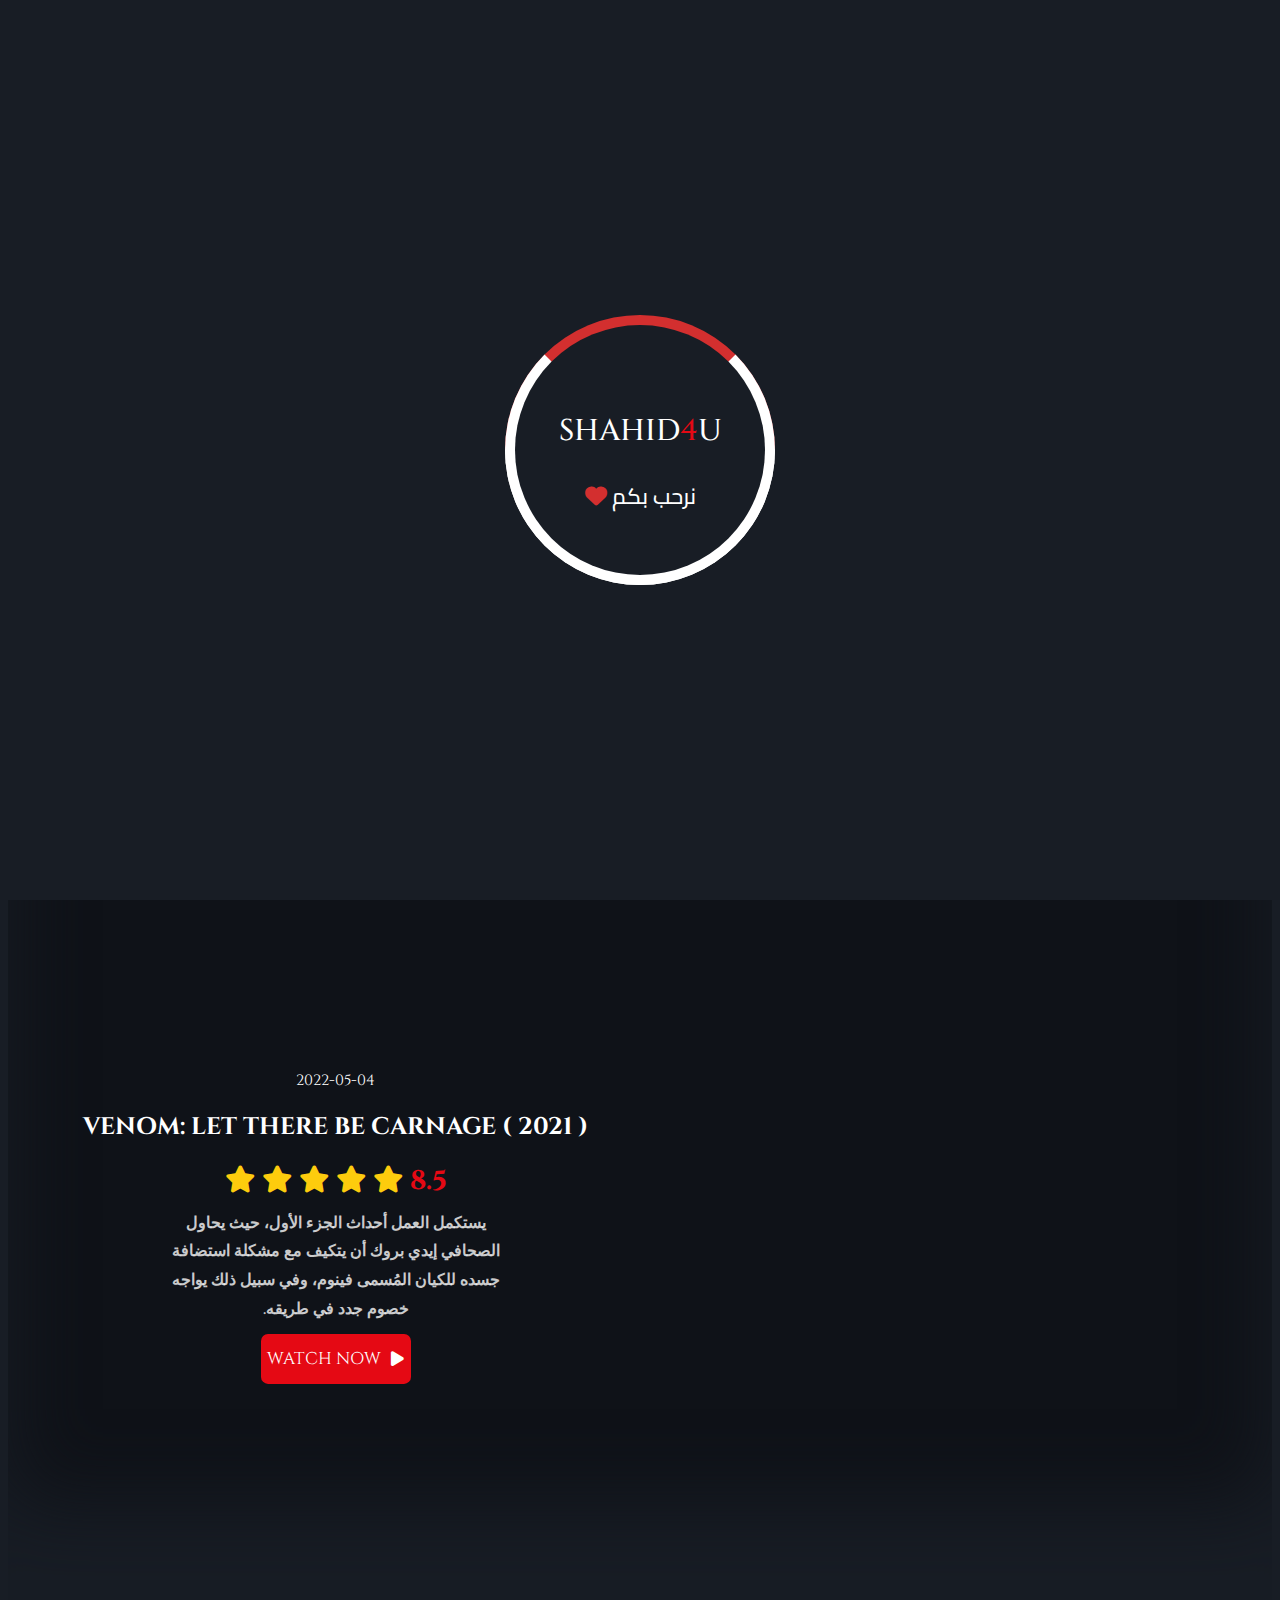
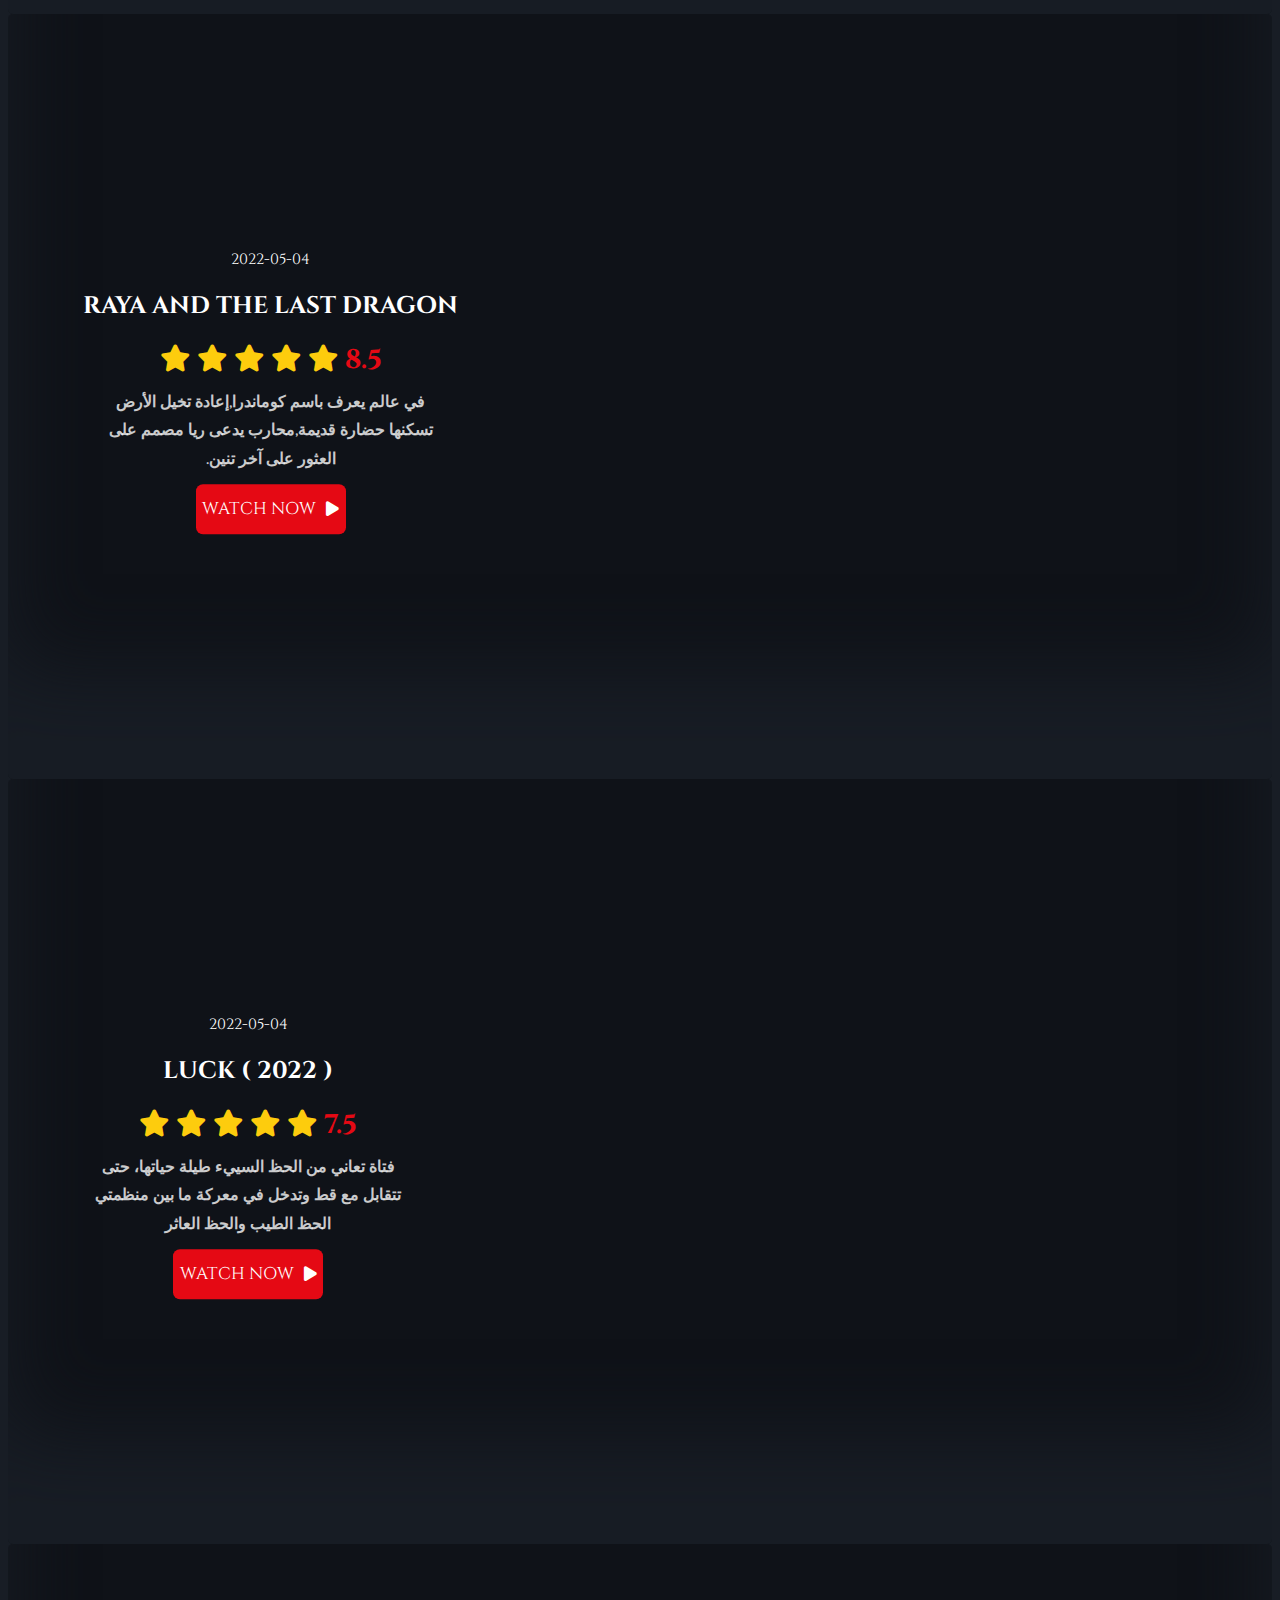
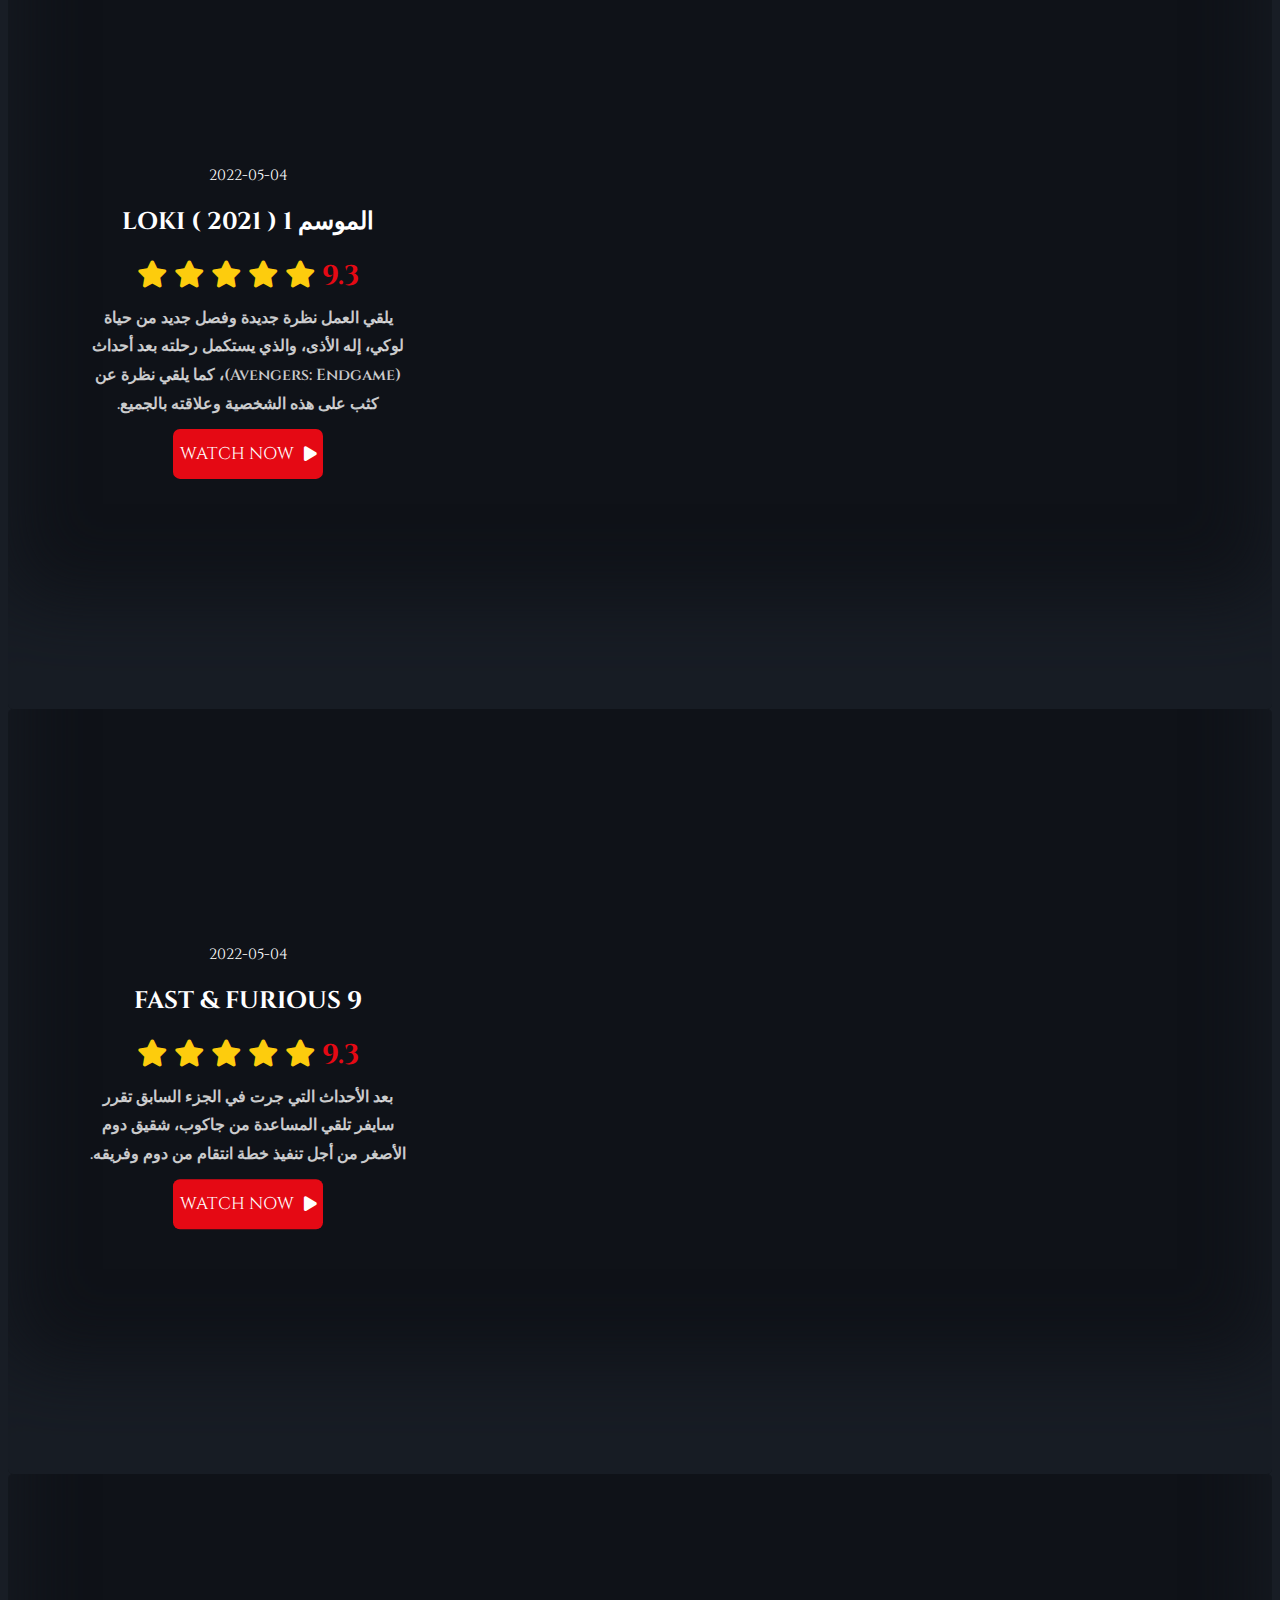
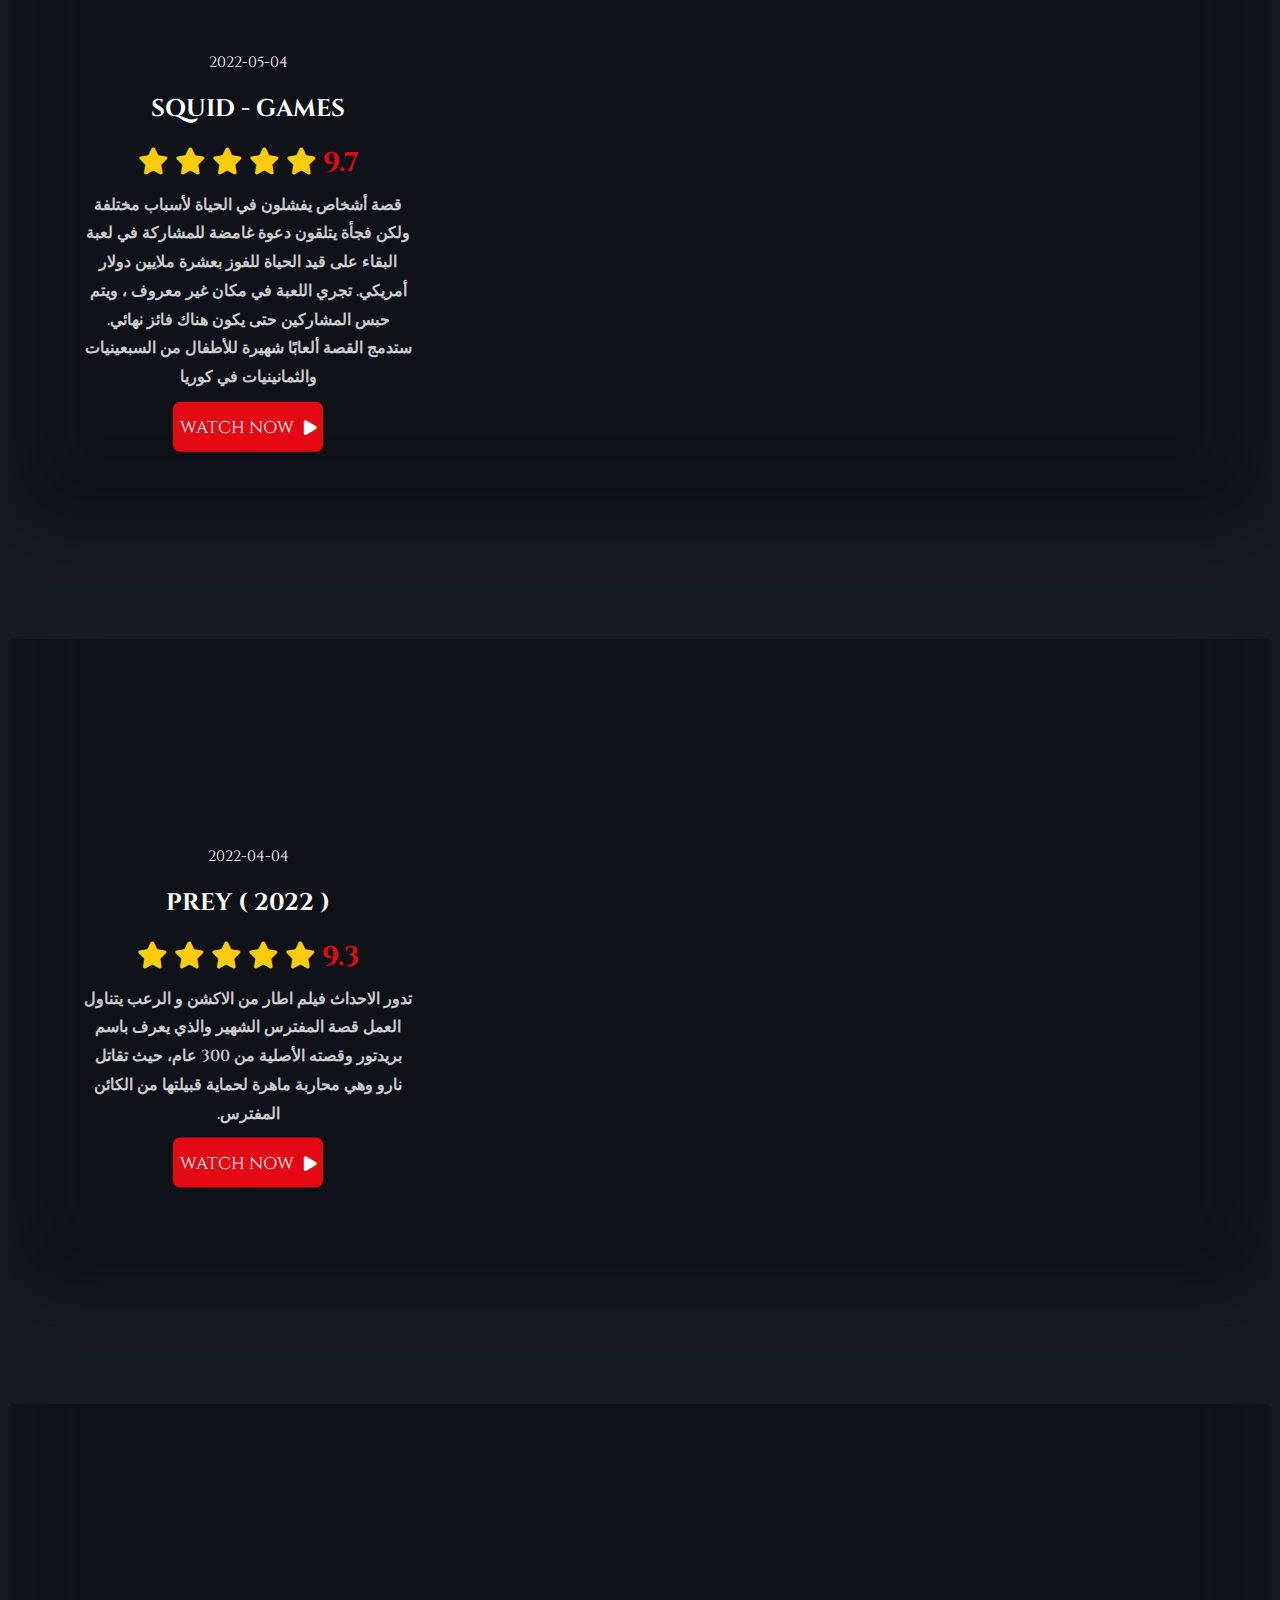
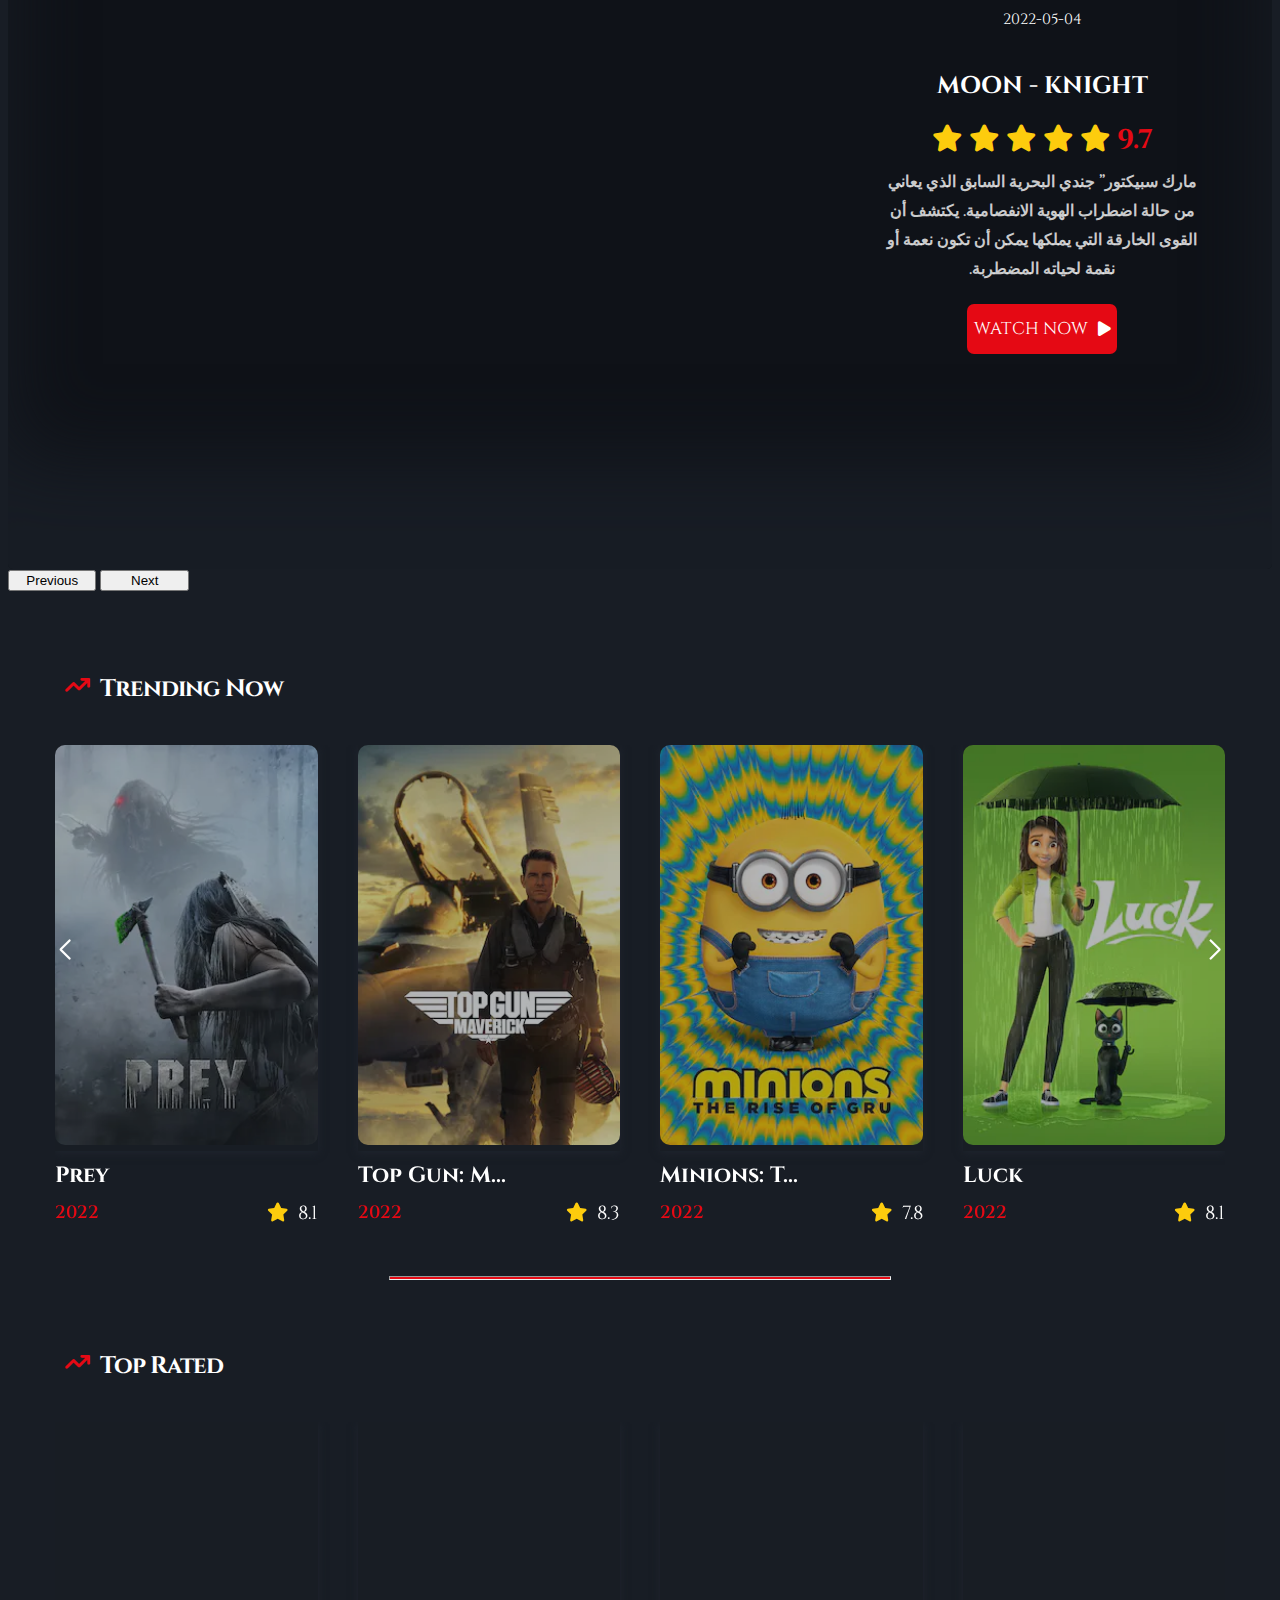
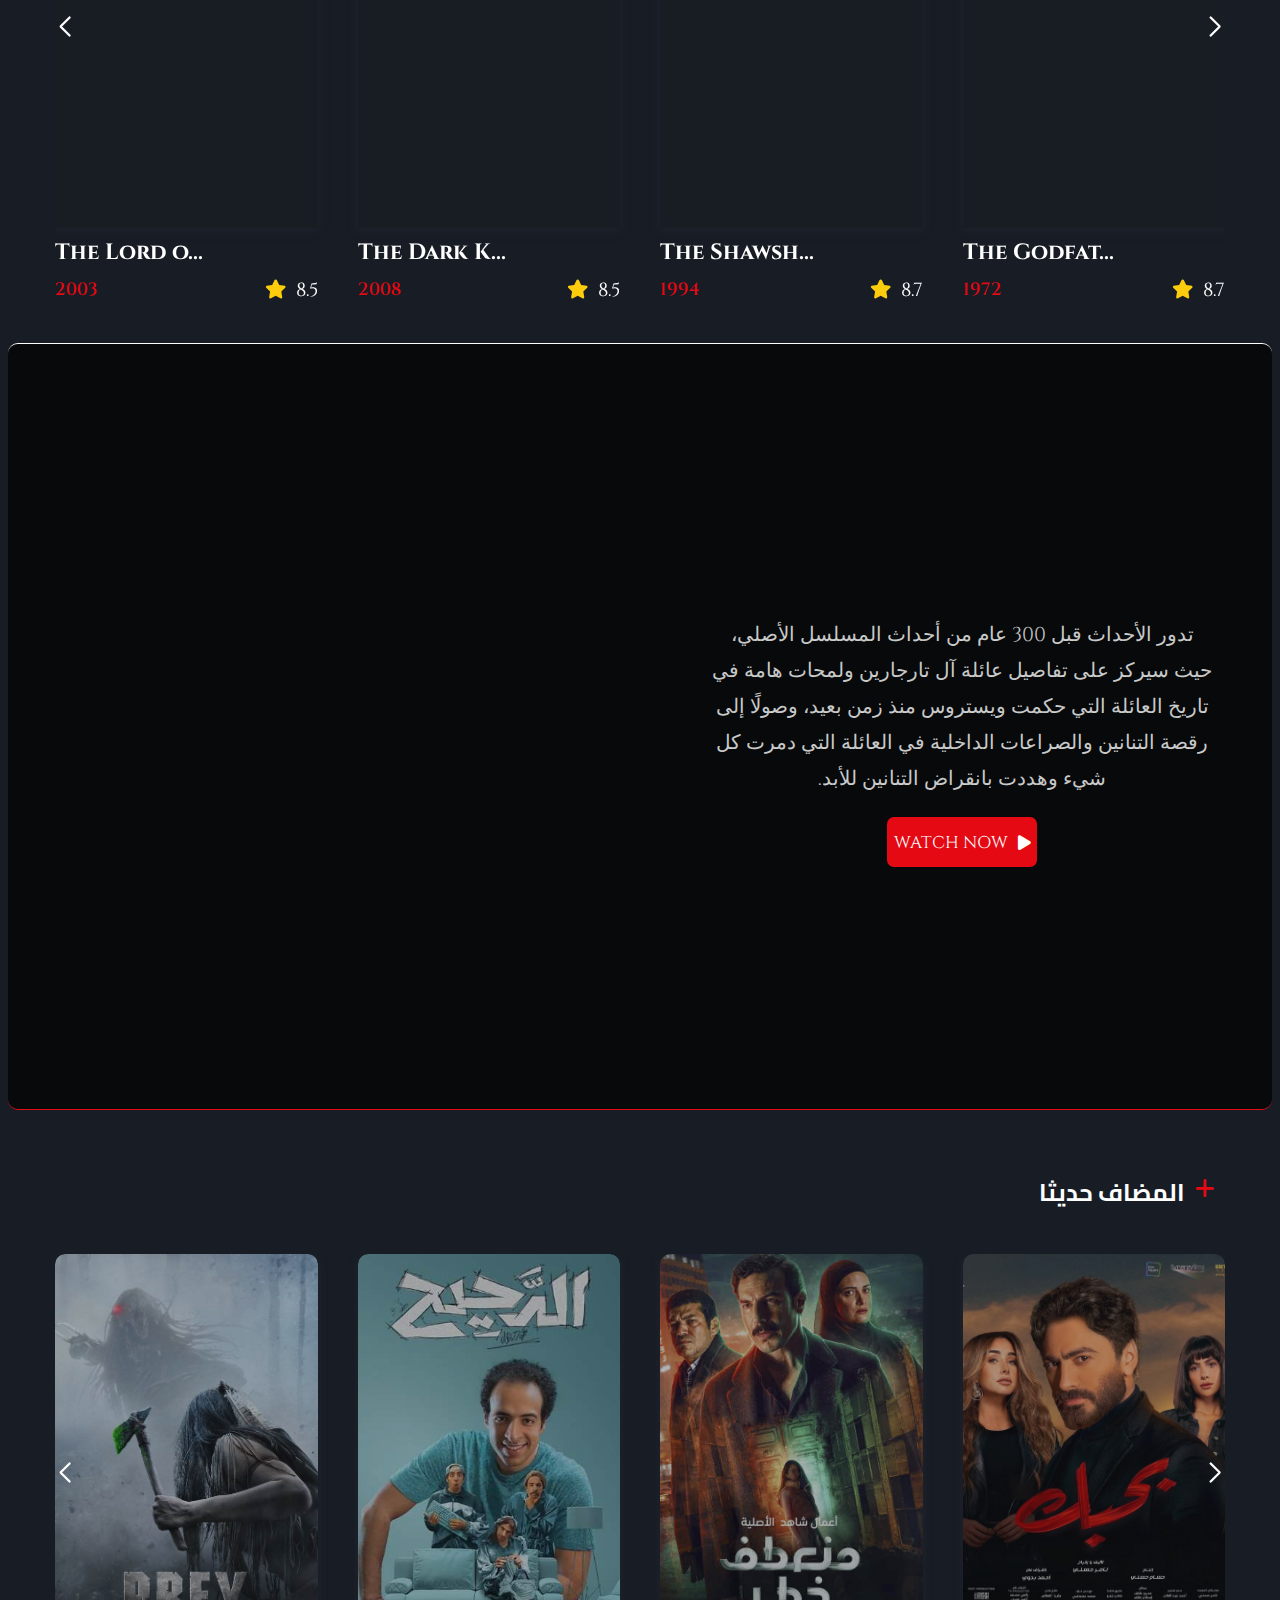
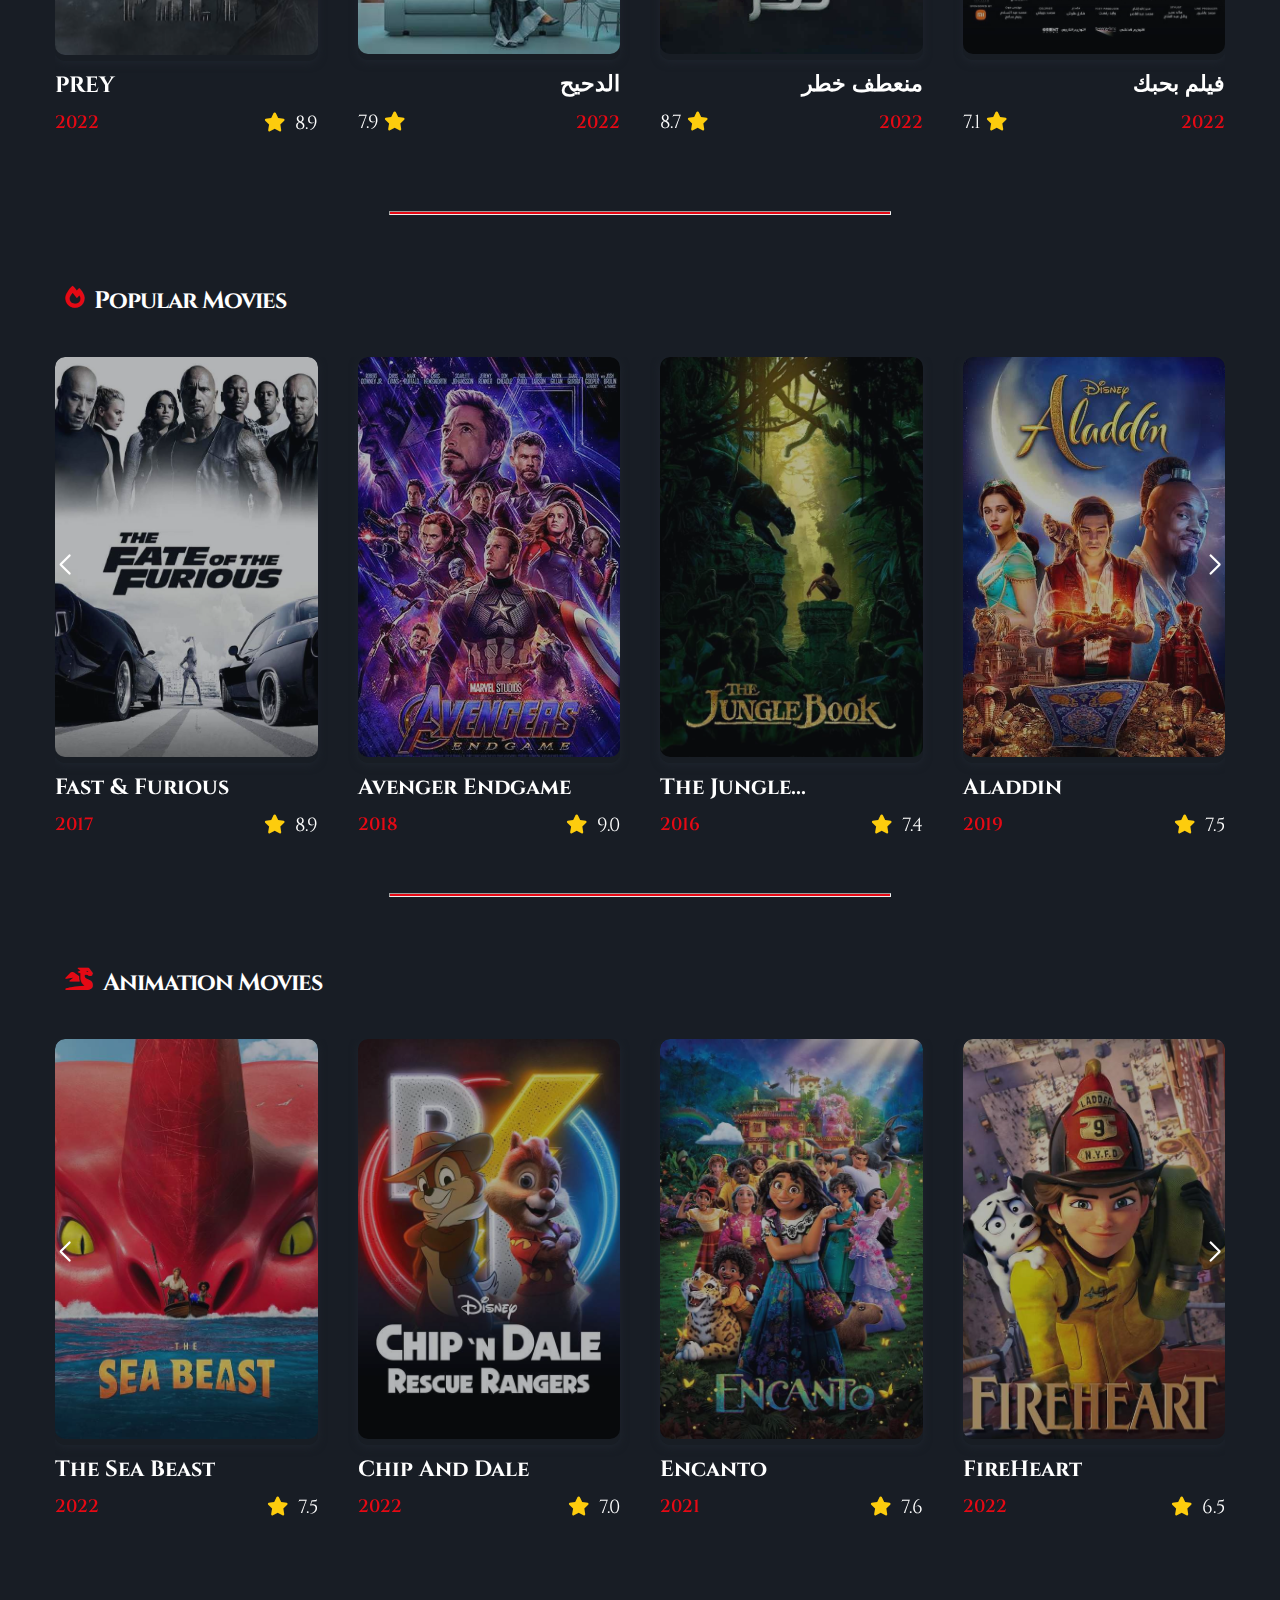
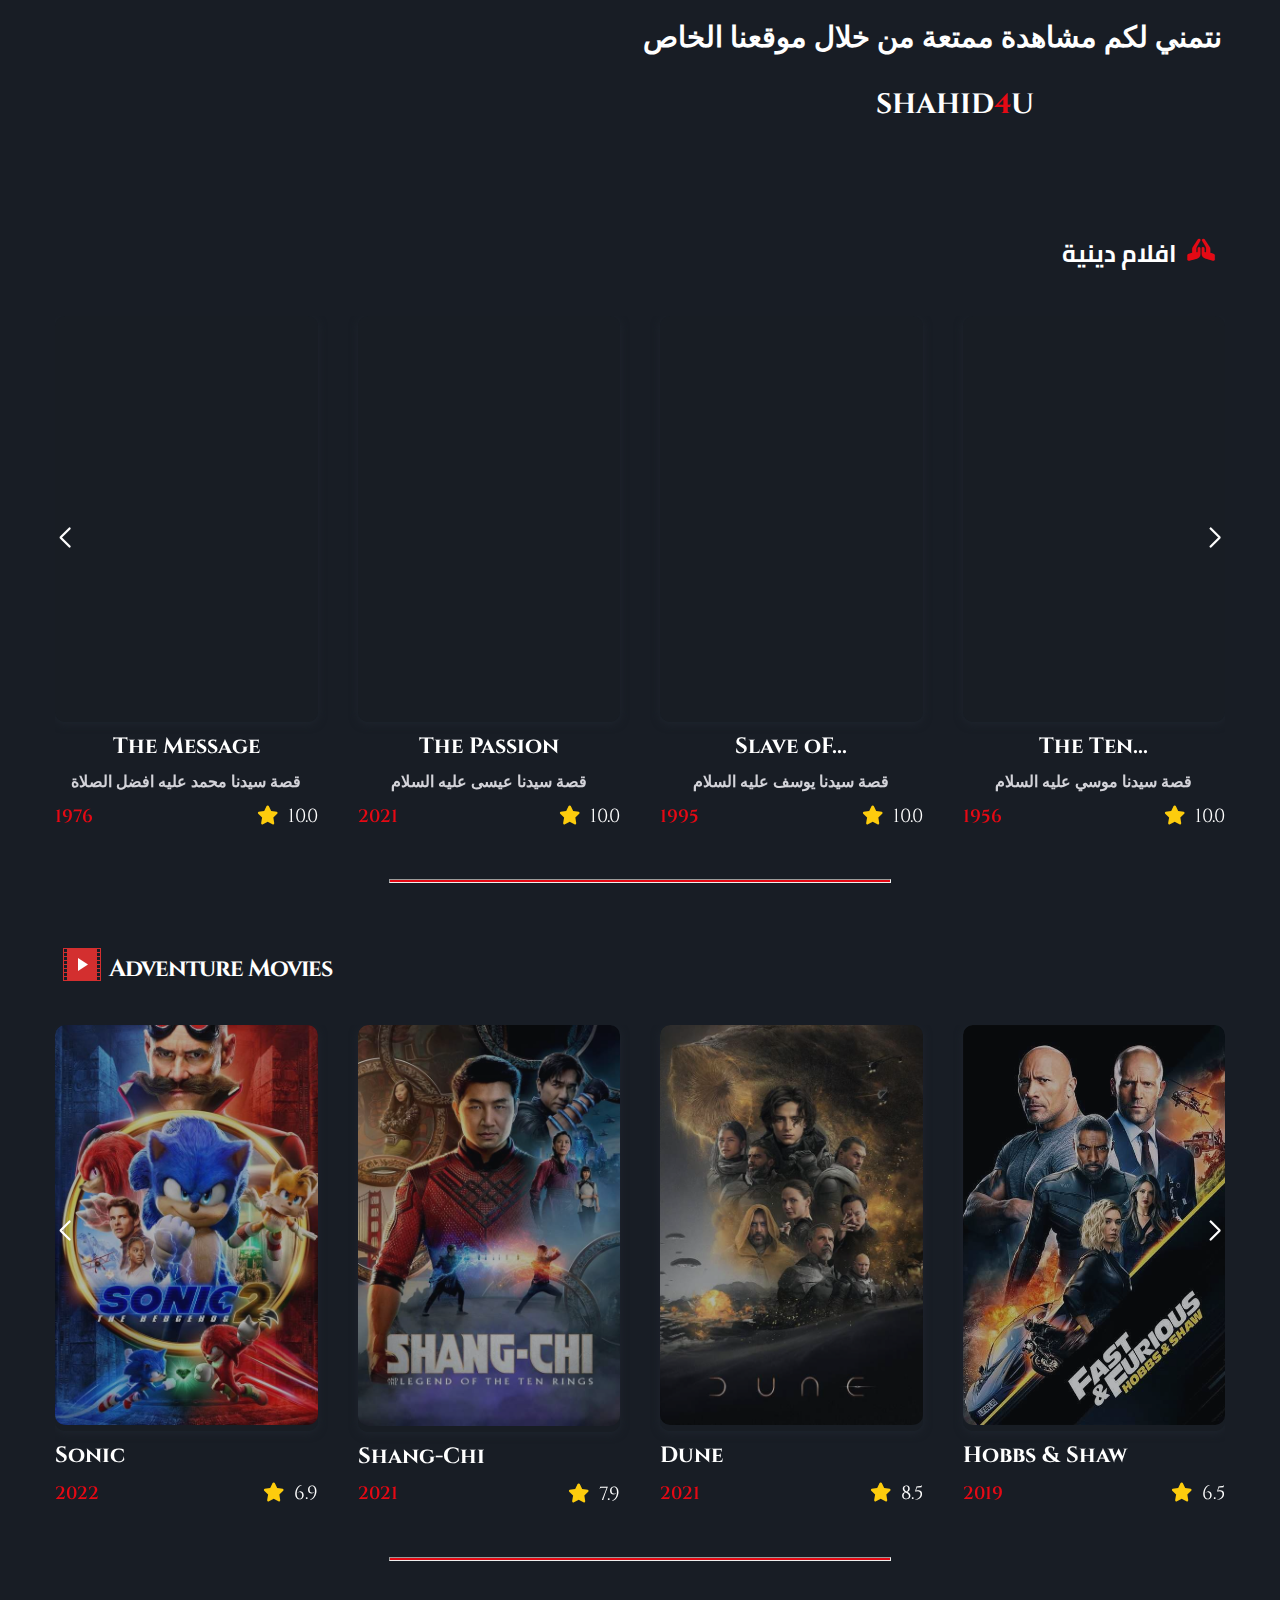
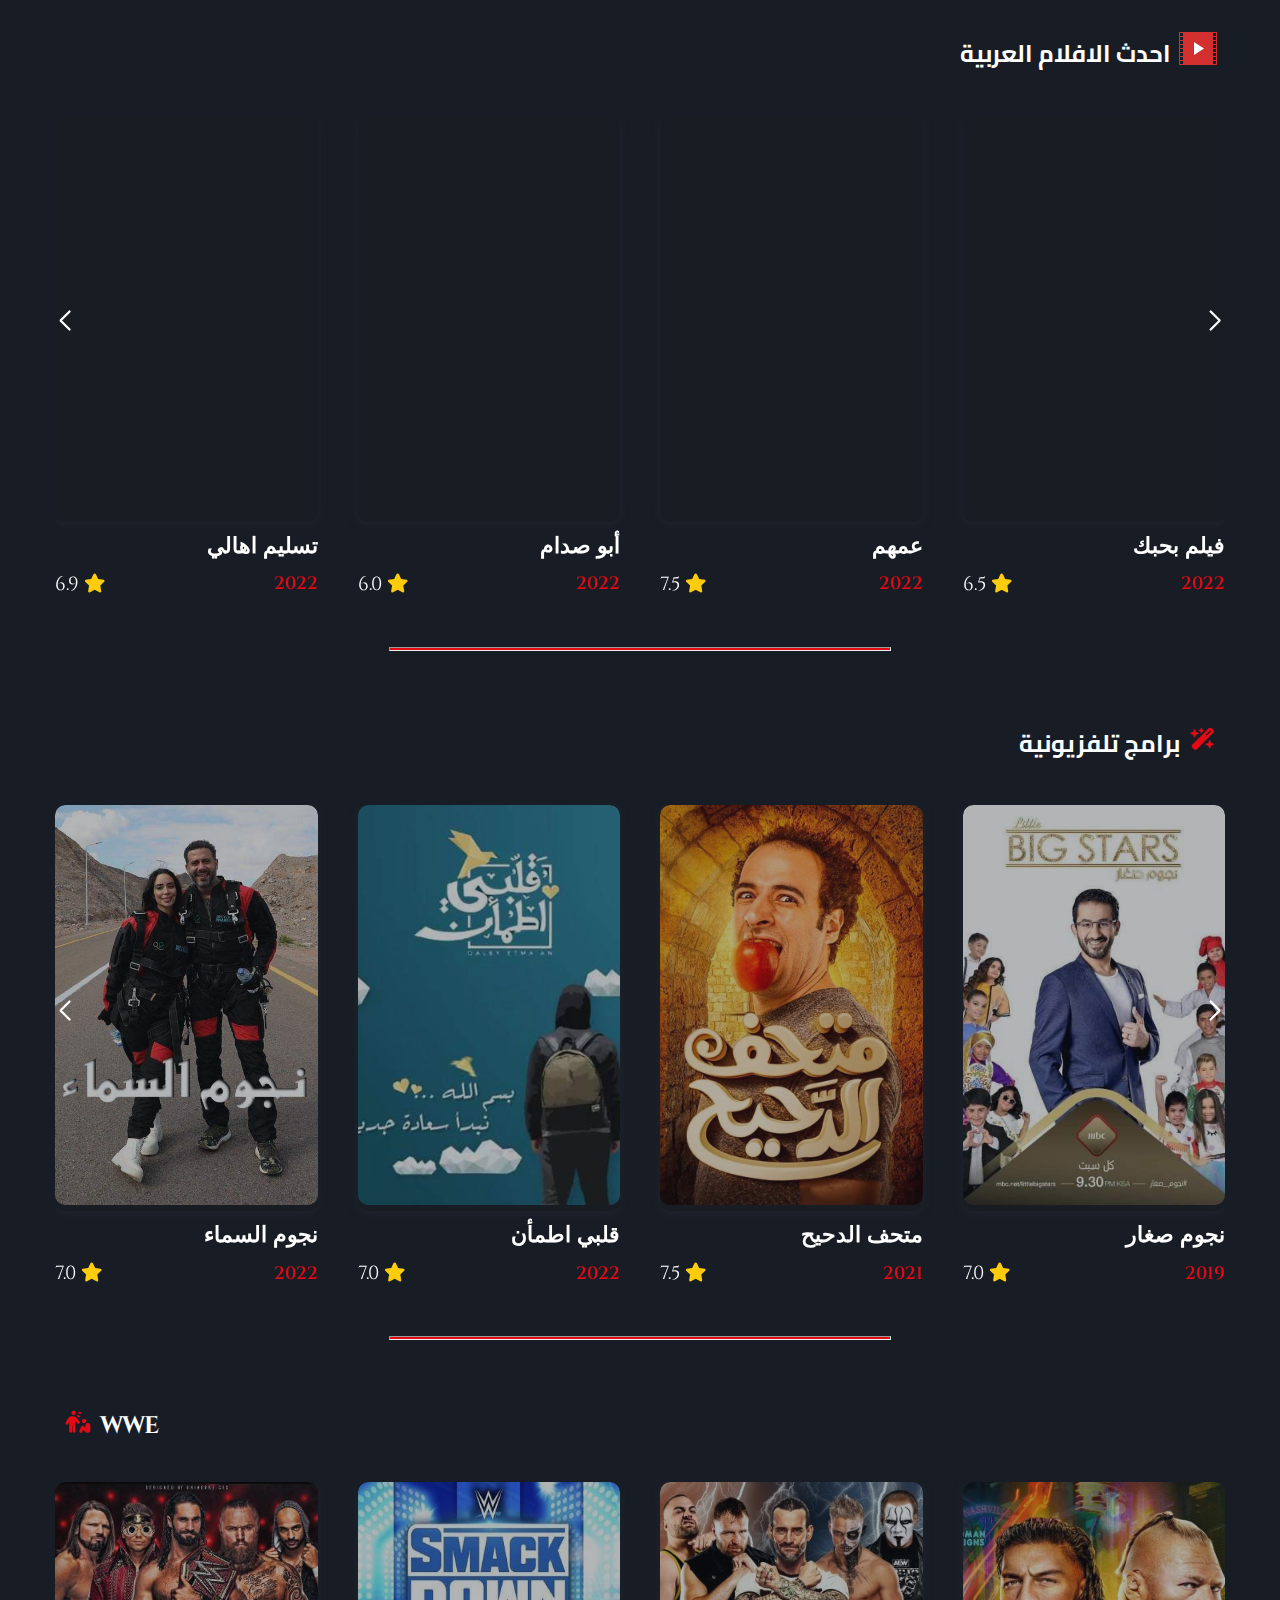
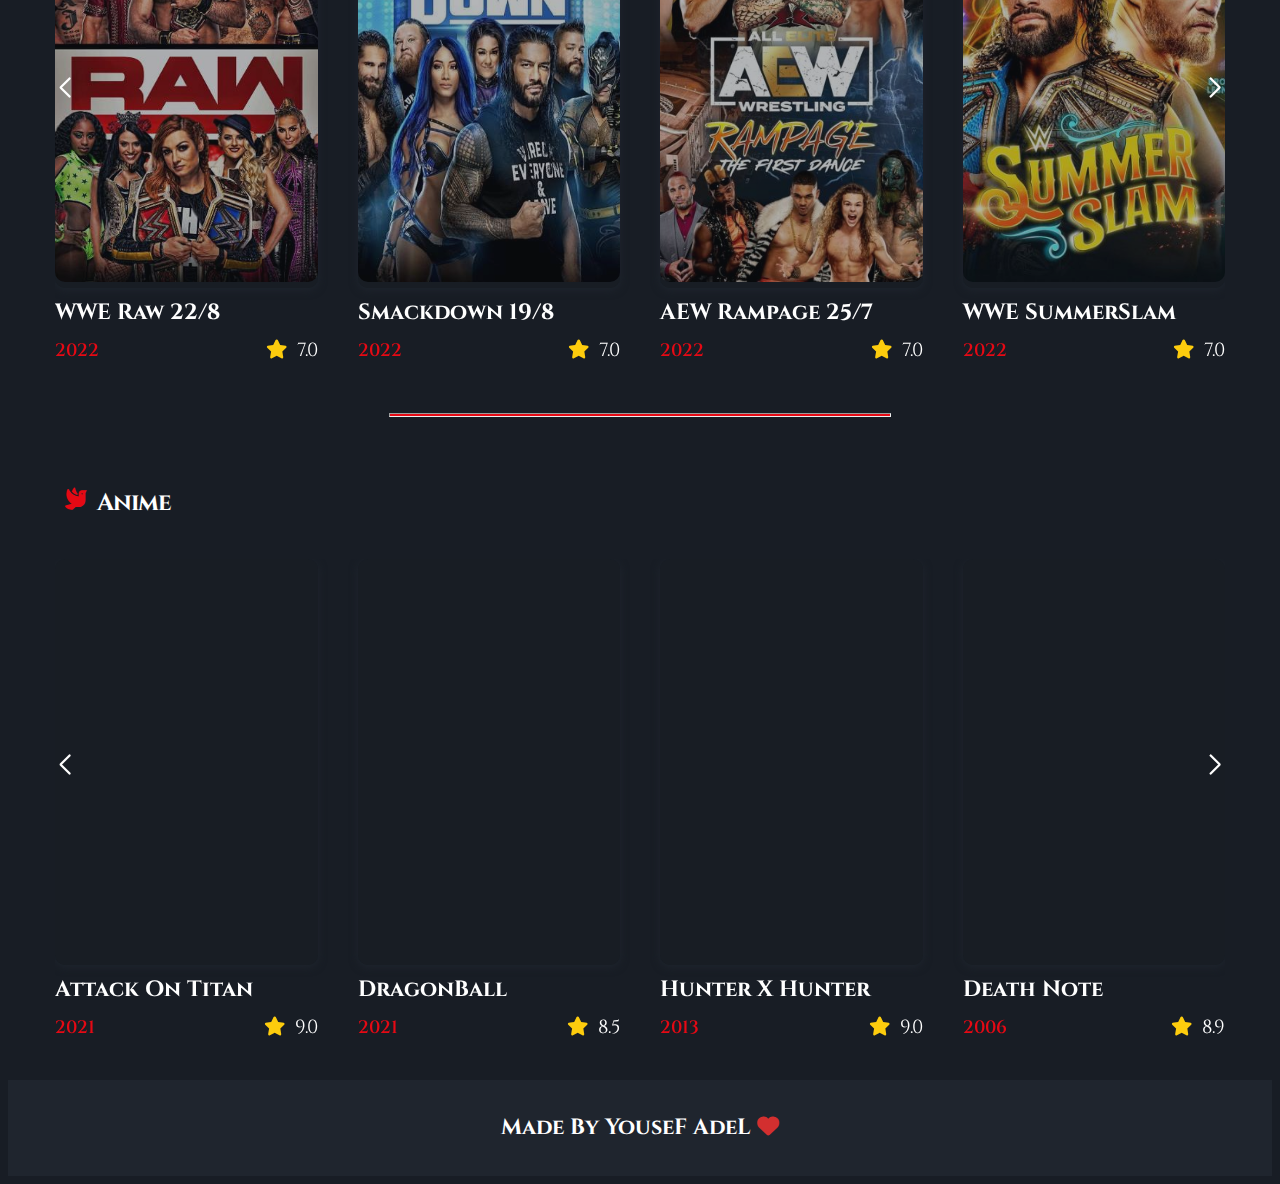
==== commit 02697a4a: "Update index.html" ====
--- a/index.html
+++ b/index.html
@@ -385,6 +385,9 @@
   <!-- End Landing -->
   <!-- Start Trending -->
   <div class="trending">
+    <div class="image-over">
+      <img src="image/undraw_home_cinema_l7yl.svg" alt="">
+      </div>
     <div class="container">
       <div class="main-title">
         <i class="fa-solid fa-arrow-trend-up"></i>
@@ -401,6 +404,16 @@
               <div class="image">
                 <img src="image/Trending/Trend-1.webp" alt="" />
               </div>
+              <div class="caption">
+                <a href="html/coming.html" class="first">
+                  شاهد الان
+                  <i class="fa-solid fa-play"></i>
+                </a>
+                <a href="html/coming.html" class="second">
+                  شاهد لاحقا
+                  <i class="fa-solid fa-clock-rotate-left"></i>
+                </a>
+              </div>
               <div class="text">
                 <h2>Prey</h2>
               </div>
@@ -418,6 +431,16 @@
             <div class="box">
               <div class="image">
                 <img src="image/Trending/Trend-4.webp" alt="" />
+              </div>
+              <div class="caption">
+                <a href="html/coming.html" class="first">
+                  شاهد الان
+                  <i class="fa-solid fa-play"></i>
+                </a>
+                <a href="html/coming.html" class="second">
+                  شاهد لاحقا
+                  <i class="fa-solid fa-clock-rotate-left"></i>
+                </a>
               </div>
               <div class="text">
                 <h2>Top Gun: M...</h2>
@@ -438,6 +461,16 @@
               <div class="image">
                 <img src="image/Trending/Trend-5.webp" alt="" />
               </div>
+              <div class="caption">
+                <a href="html/coming.html" class="first">
+                  شاهد الان
+                  <i class="fa-solid fa-play"></i>
+                </a>
+                <a href="html/coming.html" class="second">
+                  شاهد لاحقا
+                  <i class="fa-solid fa-clock-rotate-left"></i>
+                </a>
+              </div>
               <div class="text">
                 <h2>Minions: T...</h2>
               </div>
@@ -457,6 +490,16 @@
               <div class="image">
                 <img src="image/Trending/Trend-8.webp" alt="" />
               </div>
+              <div class="caption">
+                <a href="html/coming.html" class="first">
+                  شاهد الان
+                  <i class="fa-solid fa-play"></i>
+                </a>
+                <a href="html/coming.html" class="second">
+                  شاهد لاحقا
+                  <i class="fa-solid fa-clock-rotate-left"></i>
+                </a>
+              </div>
               <div class="text">
                 <h2>Luck</h2>
               </div>
@@ -476,6 +519,16 @@
               <div class="image">
                 <img src="image/Trending/Trend-2.webp" alt="" />
               </div>
+              <div class="caption">
+                <a href="html/coming.html" class="first">
+                  شاهد الان
+                  <i class="fa-solid fa-play"></i>
+                </a>
+                <a href="html/coming.html" class="second">
+                  شاهد لاحقا
+                  <i class="fa-solid fa-clock-rotate-left"></i>
+                </a>
+              </div>
               <div class="text">
                 <h2>The Gray M...</h2>
               </div>
@@ -495,6 +548,16 @@
               <div class="image">
                 <img src="image/Trending/Trend-3.webp" alt="" />
               </div>
+              <div class="caption">
+                <a href="html/coming.html" class="first">
+                  شاهد الان
+                  <i class="fa-solid fa-play"></i>
+                </a>
+                <a href="html/coming.html" class="second">
+                  شاهد لاحقا
+                  <i class="fa-solid fa-clock-rotate-left"></i>
+                </a>
+              </div>
               <div class="text">
                 <h2>The Black ...</h2>
               </div>
@@ -514,6 +577,16 @@
               <div class="image">
                 <img src="image/Trending/Trend-6.webp" alt="" />
               </div>
+              <div class="caption">
+                <a href="html/coming.html" class="first">
+                  شاهد الان
+                  <i class="fa-solid fa-play"></i>
+                </a>
+                <a href="html/coming.html" class="second">
+                  شاهد لاحقا
+                  <i class="fa-solid fa-clock-rotate-left"></i>
+                </a>
+              </div>
               <div class="text">
                 <h2>Carter</h2>
               </div>
@@ -533,6 +606,16 @@
               <div class="image">
                 <img src="image/Trending/Trend-9.webp" alt="" />
               </div>
+              <div class="caption">
+                <a href="html/coming.html" class="first">
+                  شاهد الان
+                  <i class="fa-solid fa-play"></i>
+                </a>
+                <a href="html/coming.html" class="second">
+                  شاهد لاحقا
+                  <i class="fa-solid fa-clock-rotate-left"></i>
+                </a>
+              </div>
               <div class="text">
                 <h2>Jurassic W...</h2>
               </div>
@@ -551,6 +634,16 @@
             <div class="box">
               <div class="image">
                 <img src="image/Trending/Trend-10.webp" alt="" />
+              </div>
+              <div class="caption">
+                <a href="html/coming.html" class="first">
+                  شاهد الان
+                  <i class="fa-solid fa-play"></i>
+                </a>
+                <a href="html/coming.html" class="second">
+                  شاهد لاحقا
+                  <i class="fa-solid fa-clock-rotate-left"></i>
+                </a>
               </div>
               <div class="text">
                 <h2>Doctor Str...</h2>
@@ -594,6 +687,16 @@
               <div class="image">
                 <img src="image/Top-Rated/Rated-1.webp" alt="" />
               </div>
+              <div class="caption">
+                <a href="html/coming.html" class="first">
+                  شاهد الان
+                  <i class="fa-solid fa-play"></i>
+                </a>
+                <a href="html/coming.html" class="second">
+                  شاهد لاحقا
+                  <i class="fa-solid fa-clock-rotate-left"></i>
+                </a>
+              </div>
               <div class="text">
                 <h2>The Lord o...</h2>
               </div>
@@ -611,6 +714,16 @@
             <div class="box">
               <div class="image">
                 <img src="image/Top-Rated/Rated-2.webp" alt="" />
+              </div>
+              <div class="caption">
+                <a href="html/coming.html" class="first">
+                  شاهد الان
+                  <i class="fa-solid fa-play"></i>
+                </a>
+                <a href="html/coming.html" class="second">
+                  شاهد لاحقا
+                  <i class="fa-solid fa-clock-rotate-left"></i>
+                </a>
               </div>
               <div class="text">
                 <h2>The Dark K...</h2>
@@ -631,6 +744,16 @@
               <div class="image">
                 <img src="image/Top-Rated/Rated-3.webp" alt="" />
               </div>
+              <div class="caption">
+                <a href="html/coming.html" class="first">
+                  شاهد الان
+                  <i class="fa-solid fa-play"></i>
+                </a>
+                <a href="html/coming.html" class="second">
+                  شاهد لاحقا
+                  <i class="fa-solid fa-clock-rotate-left"></i>
+                </a>
+              </div>
               <div class="text">
                 <h2>The Shawsh...</h2>
               </div>
@@ -650,6 +773,16 @@
               <div class="image">
                 <img src="image/Top-Rated/Rated-4.webp" alt="" />
               </div>
+              <div class="caption">
+                <a href="html/coming.html" class="first">
+                  شاهد الان
+                  <i class="fa-solid fa-play"></i>
+                </a>
+                <a href="html/coming.html" class="second">
+                  شاهد لاحقا
+                  <i class="fa-solid fa-clock-rotate-left"></i>
+                </a>
+              </div>
               <div class="text">
                 <h2>The Godfat...</h2>
               </div>
@@ -669,6 +802,16 @@
               <div class="image">
                 <img src="image/Top-Rated/Rated-5.webp" alt="" />
               </div>
+              <div class="caption">
+                <a href="html/coming.html" class="first">
+                  شاهد الان
+                  <i class="fa-solid fa-play"></i>
+                </a>
+                <a href="html/coming.html" class="second">
+                  شاهد لاحقا
+                  <i class="fa-solid fa-clock-rotate-left"></i>
+                </a>
+              </div>
               <div class="text">
                 <h2>Your Name</h2>
               </div>
@@ -688,6 +831,16 @@
               <div class="image">
                 <img src="image/Top-Rated/Rated-6.webp" alt="" />
               </div>
+              <div class="caption">
+                <a href="html/coming.html" class="first">
+                  شاهد الان
+                  <i class="fa-solid fa-play"></i>
+                </a>
+                <a href="html/coming.html" class="second">
+                  شاهد لاحقا
+                  <i class="fa-solid fa-clock-rotate-left"></i>
+                </a>
+              </div>
               <div class="text">
                 <h2>Parasite</h2>
               </div>
@@ -707,6 +860,16 @@
               <div class="image">
                 <img src="image/Top-Rated/Rated-7.webp" alt="" />
               </div>
+              <div class="caption">
+                <a href="html/coming.html" class="first">
+                  شاهد الان
+                  <i class="fa-solid fa-play"></i>
+                </a>
+                <a href="html/coming.html" class="second">
+                  شاهد لاحقا
+                  <i class="fa-solid fa-clock-rotate-left"></i>
+                </a>
+              </div>
               <div class="text">
                 <h2>The Green ...</h2>
               </div>
@@ -725,6 +888,16 @@
             <div class="box">
               <div class="image">
                 <img src="image/Top-Rated/Rated-8.webp" alt="" />
+              </div>
+              <div class="caption">
+                <a href="html/coming.html" class="first">
+                  شاهد الان
+                  <i class="fa-solid fa-play"></i>
+                </a>
+                <a href="html/coming.html" class="second">
+                  شاهد لاحقا
+                  <i class="fa-solid fa-clock-rotate-left"></i>
+                </a>
               </div>
               <div class="text">
                 <h2>Spirited A...</h2>
@@ -785,6 +958,16 @@
               <div class="image">
                 <img src="image/NEWS/NEWS-1.jpg" alt="" />
               </div>
+              <div class="caption">
+                <a href="html/coming.html" class="first">
+                  شاهد الان
+                  <i class="fa-solid fa-play"></i>
+                </a>
+                <a href="html/coming.html" class="second">
+                  شاهد لاحقا
+                  <i class="fa-solid fa-clock-rotate-left"></i>
+                </a>
+              </div>
               <div class="text">
                 <h2>PREY</h2>
               </div>
@@ -802,6 +985,16 @@
             <div class="box">
               <div class="image">
                 <img src="image/NEWS/NWS-2.jpg" alt="" />
+              </div>
+              <div class="caption">
+                <a href="html/coming.html" class="first">
+                  شاهد الان
+                  <i class="fa-solid fa-play"></i>
+                </a>
+                <a href="html/coming.html" class="second">
+                  شاهد لاحقا
+                  <i class="fa-solid fa-clock-rotate-left"></i>
+                </a>
               </div>
               <div class="text tex-dr">
                 <h2>الدحيح</h2>
@@ -822,6 +1015,16 @@
               <div class="image">
                 <img src="image/NEWS/NEW-3.jpg" alt="" />
               </div>
+              <div class="caption">
+                <a href="html/coming.html" class="first">
+                  شاهد الان
+                  <i class="fa-solid fa-play"></i>
+                </a>
+                <a href="html/coming.html" class="second">
+                  شاهد لاحقا
+                  <i class="fa-solid fa-clock-rotate-left"></i>
+                </a>
+              </div>
               <div class="text tex-dr">
                 <h2>منعطف خطر</h2>
               </div>
@@ -841,6 +1044,16 @@
               <div class="image">
                 <img src="image/NEWS/NEWS-4.jpg" alt="" />
               </div>
+              <div class="caption">
+                <a href="html/coming.html" class="first">
+                  شاهد الان
+                  <i class="fa-solid fa-play"></i>
+                </a>
+                <a href="html/coming.html" class="second">
+                  شاهد لاحقا
+                  <i class="fa-solid fa-clock-rotate-left"></i>
+                </a>
+              </div>
               <div class="text tex-dr">
                 <h2>فيلم بحبك</h2>
               </div>
@@ -860,6 +1073,16 @@
               <div class="image">
                 <img src="image/NEWS/NEWS-5.jpg" alt="" />
               </div>
+              <div class="caption">
+                <a href="html/coming.html" class="first">
+                  شاهد الان
+                  <i class="fa-solid fa-play"></i>
+                </a>
+                <a href="html/coming.html" class="second">
+                  شاهد لاحقا
+                  <i class="fa-solid fa-clock-rotate-left"></i>
+                </a>
+              </div>
               <div class="text tex-dr">
                 <h2>عمهم</h2>
               </div>
@@ -879,6 +1102,16 @@
               <div class="image">
                 <img src="image/NEWS/NEWS-6.jpg" alt="" />
               </div>
+              <div class="caption">
+                <a href="html/coming.html" class="first">
+                  شاهد الان
+                  <i class="fa-solid fa-play"></i>
+                </a>
+                <a href="html/coming.html" class="second">
+                  شاهد لاحقا
+                  <i class="fa-solid fa-clock-rotate-left"></i>
+                </a>
+              </div>
               <div class="text">
                 <h2>GOD VS Kong</h2>
               </div>
@@ -898,6 +1131,16 @@
               <div class="image">
                 <img src="image/NEWS/NEWS-7.jpg" alt="" />
               </div>
+              <div class="caption">
+                <a href="html/coming.html" class="first">
+                  شاهد الان
+                  <i class="fa-solid fa-play"></i>
+                </a>
+                <a href="html/coming.html" class="second">
+                  شاهد لاحقا
+                  <i class="fa-solid fa-clock-rotate-left"></i>
+                </a>
+              </div>
               <div class="text tex-dr">
                 <h2>جدران</h2>
               </div>
@@ -916,6 +1159,16 @@
             <div class="box">
               <div class="image">
                 <img src="image/NEWS/NEWS-8.jpg" alt="" />
+              </div>
+              <div class="caption">
+                <a href="html/coming.html" class="first">
+                  شاهد الان
+                  <i class="fa-solid fa-play"></i>
+                </a>
+                <a href="html/coming.html" class="second">
+                  شاهد لاحقا
+                  <i class="fa-solid fa-clock-rotate-left"></i>
+                </a>
               </div>
               <div class="text tex-dr">
                 <h2>مسلسل وسط البلد</h2>
@@ -959,6 +1212,16 @@
               <div class="image">
                 <img src="image/pop-movies/top-1.jpg" alt="" />
               </div>
+              <div class="caption">
+                <a href="html/coming.html" class="first">
+                  شاهد الان
+                  <i class="fa-solid fa-play"></i>
+                </a>
+                <a href="html/coming.html" class="second">
+                  شاهد لاحقا
+                  <i class="fa-solid fa-clock-rotate-left"></i>
+                </a>
+              </div>
               <div class="text">
                 <h2>Fast & Furious</h2>
               </div>
@@ -976,6 +1239,16 @@
             <div class="box">
               <div class="image">
                 <img src="image/pop-movies/top-2.jpg" alt="" />
+              </div>
+              <div class="caption">
+                <a href="html/coming.html" class="first">
+                  شاهد الان
+                  <i class="fa-solid fa-play"></i>
+                </a>
+                <a href="html/coming.html" class="second">
+                  شاهد لاحقا
+                  <i class="fa-solid fa-clock-rotate-left"></i>
+                </a>
               </div>
               <div class="text">
                 <h2>Avenger Endgame</h2>
@@ -996,6 +1269,16 @@
               <div class="image">
                 <img src="image/pop-movies/top-3.jpg" alt="" />
               </div>
+              <div class="caption">
+                <a href="html/coming.html" class="first">
+                  شاهد الان
+                  <i class="fa-solid fa-play"></i>
+                </a>
+                <a href="html/coming.html" class="second">
+                  شاهد لاحقا
+                  <i class="fa-solid fa-clock-rotate-left"></i>
+                </a>
+              </div>
               <div class="text">
                 <h2>The Jungle...</h2>
               </div>
@@ -1015,6 +1298,16 @@
               <div class="image">
                 <img src="image/pop-movies/top-4.jpg" alt="" />
               </div>
+              <div class="caption">
+                <a href="html/coming.html" class="first">
+                  شاهد الان
+                  <i class="fa-solid fa-play"></i>
+                </a>
+                <a href="html/coming.html" class="second">
+                  شاهد لاحقا
+                  <i class="fa-solid fa-clock-rotate-left"></i>
+                </a>
+              </div>
               <div class="text">
                 <h2>Aladdin</h2>
               </div>
@@ -1034,6 +1327,16 @@
               <div class="image">
                 <img src="image/pop-movies/top-5.jpg" alt="" />
               </div>
+              <div class="caption">
+                <a href="html/coming.html" class="first">
+                  شاهد الان
+                  <i class="fa-solid fa-play"></i>
+                </a>
+                <a href="html/coming.html" class="second">
+                  شاهد لاحقا
+                  <i class="fa-solid fa-clock-rotate-left"></i>
+                </a>
+              </div>
               <div class="text">
                 <h2>No Time To...</h2>
               </div>
@@ -1053,6 +1356,16 @@
               <div class="image">
                 <img src="image/pop-movies/top-6.jpg" alt="" />
               </div>
+              <div class="caption">
+                <a href="html/coming.html" class="first">
+                  شاهد الان
+                  <i class="fa-solid fa-play"></i>
+                </a>
+                <a href="html/coming.html" class="second">
+                  شاهد لاحقا
+                  <i class="fa-solid fa-clock-rotate-left"></i>
+                </a>
+              </div>
               <div class="text">
                 <h2>The Last Witch</h2>
               </div>
@@ -1072,6 +1385,16 @@
               <div class="image">
                 <img src="image/pop-movies/top-7.jpg" alt="" />
               </div>
+              <div class="caption">
+                <a href="html/coming.html" class="first">
+                  شاهد الان
+                  <i class="fa-solid fa-play"></i>
+                </a>
+                <a href="html/coming.html" class="second">
+                  شاهد لاحقا
+                  <i class="fa-solid fa-clock-rotate-left"></i>
+                </a>
+              </div>
               <div class="text">
                 <h2>Maze Runner</h2>
               </div>
@@ -1091,6 +1414,16 @@
               <div class="image">
                 <img src="image/pop-movies/top-8.jpg" alt="" />
               </div>
+              <div class="caption">
+                <a href="html/coming.html" class="first">
+                  شاهد الان
+                  <i class="fa-solid fa-play"></i>
+                </a>
+                <a href="html/coming.html" class="second">
+                  شاهد لاحقا
+                  <i class="fa-solid fa-clock-rotate-left"></i>
+                </a>
+              </div>
               <div class="text">
                 <h2>Baby Driver</h2>
               </div>
@@ -1110,6 +1443,16 @@
               <div class="image">
                 <img src="image/pop-movies/top-9.jpg" alt="" />
               </div>
+              <div class="caption">
+                <a href="html/coming.html" class="first">
+                  شاهد الان
+                  <i class="fa-solid fa-play"></i>
+                </a>
+                <a href="html/coming.html" class="second">
+                  شاهد لاحقا
+                  <i class="fa-solid fa-clock-rotate-left"></i>
+                </a>
+              </div>
               <div class="text">
                 <h2>Pirates Of The...</h2>
               </div>
@@ -1128,6 +1471,16 @@
             <div class="box">
               <div class="image">
                 <img src="image/pop-movies/top-10.jpg" alt="" />
+              </div>
+              <div class="caption">
+                <a href="html/coming.html" class="first">
+                  شاهد الان
+                  <i class="fa-solid fa-play"></i>
+                </a>
+                <a href="html/coming.html" class="second">
+                  شاهد لاحقا
+                  <i class="fa-solid fa-clock-rotate-left"></i>
+                </a>
               </div>
               <div class="text">
                 <h2>Jhon Wick</h2>
@@ -1171,6 +1524,16 @@
               <div class="image">
                 <img src="image/Animation/Animation-1.jpg" alt="" />
               </div>
+              <div class="caption">
+                <a href="html/coming.html" class="first">
+                  شاهد الان
+                  <i class="fa-solid fa-play"></i>
+                </a>
+                <a href="html/coming.html" class="second">
+                  شاهد لاحقا
+                  <i class="fa-solid fa-clock-rotate-left"></i>
+                </a>
+              </div>
               <div class="text">
                 <h2>The Sea Beast</h2>
               </div>
@@ -1188,6 +1551,16 @@
             <div class="box">
               <div class="image">
                 <img src="image/Animation/Animation-2.jpg" alt="" />
+              </div>
+              <div class="caption">
+                <a href="html/coming.html" class="first">
+                  شاهد الان
+                  <i class="fa-solid fa-play"></i>
+                </a>
+                <a href="html/coming.html" class="second">
+                  شاهد لاحقا
+                  <i class="fa-solid fa-clock-rotate-left"></i>
+                </a>
               </div>
               <div class="text">
                 <h2>Chip And Dale</h2>
@@ -1208,6 +1581,16 @@
               <div class="image">
                 <img src="image/Animation/Animation-3.jpg" alt="" />
               </div>
+              <div class="caption">
+                <a href="html/coming.html" class="first">
+                  شاهد الان
+                  <i class="fa-solid fa-play"></i>
+                </a>
+                <a href="html/coming.html" class="second">
+                  شاهد لاحقا
+                  <i class="fa-solid fa-clock-rotate-left"></i>
+                </a>
+              </div>
               <div class="text">
                 <h2>Encanto</h2>
               </div>
@@ -1227,6 +1610,16 @@
               <div class="image">
                 <img src="image/Animation/Animation-4.jpg" alt="" />
               </div>
+              <div class="caption">
+                <a href="html/coming.html" class="first">
+                  شاهد الان
+                  <i class="fa-solid fa-play"></i>
+                </a>
+                <a href="html/coming.html" class="second">
+                  شاهد لاحقا
+                  <i class="fa-solid fa-clock-rotate-left"></i>
+                </a>
+              </div>
               <div class="text">
                 <h2>FireHeart</h2>
               </div>
@@ -1246,6 +1639,16 @@
               <div class="image">
                 <img src="image/Animation/Animation-5.jpg" alt="" />
               </div>
+              <div class="caption">
+                <a href="html/coming.html" class="first">
+                  شاهد الان
+                  <i class="fa-solid fa-play"></i>
+                </a>
+                <a href="html/coming.html" class="second">
+                  شاهد لاحقا
+                  <i class="fa-solid fa-clock-rotate-left"></i>
+                </a>
+              </div>
               <div class="text">
                 <h2>The Ice Age</h2>
               </div>
@@ -1265,6 +1668,16 @@
               <div class="image">
                 <img src="image/Animation/Animation-6.jpg" alt="" />
               </div>
+              <div class="caption">
+                <a href="html/coming.html" class="first">
+                  شاهد الان
+                  <i class="fa-solid fa-play"></i>
+                </a>
+                <a href="html/coming.html" class="second">
+                  شاهد لاحقا
+                  <i class="fa-solid fa-clock-rotate-left"></i>
+                </a>
+              </div>
               <div class="text">
                 <h2>Tom And Jerry</h2>
               </div>
@@ -1284,6 +1697,16 @@
               <div class="image">
                 <img src="image/Animation/Animation-7.jpg" alt="" />
               </div>
+              <div class="caption">
+                <a href="html/coming.html" class="first">
+                  شاهد الان
+                  <i class="fa-solid fa-play"></i>
+                </a>
+                <a href="html/coming.html" class="second">
+                  شاهد لاحقا
+                  <i class="fa-solid fa-clock-rotate-left"></i>
+                </a>
+              </div>
               <div class="text">
                 <h2>Luca</h2>
               </div>
@@ -1303,6 +1726,16 @@
               <div class="image">
                 <img src="image/Animation/Animation-8.jpg" alt="" />
               </div>
+              <div class="caption">
+                <a href="html/coming.html" class="first">
+                  شاهد الان
+                  <i class="fa-solid fa-play"></i>
+                </a>
+                <a href="html/coming.html" class="second">
+                  شاهد لاحقا
+                  <i class="fa-solid fa-clock-rotate-left"></i>
+                </a>
+              </div>
               <div class="text">
                 <h2>Anibo</h2>
               </div>
@@ -1322,6 +1755,16 @@
               <div class="image">
                 <img src="image/Animation/Animation-9.jpg" alt="" />
               </div>
+              <div class="caption">
+                <a href="html/coming.html" class="first">
+                  شاهد الان
+                  <i class="fa-solid fa-play"></i>
+                </a>
+                <a href="html/coming.html" class="second">
+                  شاهد لاحقا
+                  <i class="fa-solid fa-clock-rotate-left"></i>
+                </a>
+              </div>
               <div class="text">
                 <h2>How To Train...</h2>
               </div>
@@ -1340,6 +1783,16 @@
             <div class="box">
               <div class="image">
                 <img src="image/Animation/Animation-10.jpg" alt="" />
+              </div>
+              <div class="caption">
+                <a href="html/coming.html" class="first">
+                  شاهد الان
+                  <i class="fa-solid fa-play"></i>
+                </a>
+                <a href="html/coming.html" class="second">
+                  شاهد لاحقا
+                  <i class="fa-solid fa-clock-rotate-left"></i>
+                </a>
               </div>
               <div class="text">
                 <h2>Onward</h2>
@@ -1400,6 +1853,16 @@
               <div class="image">
                 <img src="image/Religion/religion-1.jpg" alt="" />
               </div>
+              <div class="caption">
+                <a href="html/coming.html" class="first">
+                  شاهد الان
+                  <i class="fa-solid fa-play"></i>
+                </a>
+                <a href="html/coming.html" class="second">
+                  شاهد لاحقا
+                  <i class="fa-solid fa-clock-rotate-left"></i>
+                </a>
+              </div>
               <div class="text">
                 <h2>The Message</h2>
                 <span>قصة سيدنا محمد عليه افضل الصلاة</span>
@@ -1419,6 +1882,16 @@
               <div class="image">
                 <img src="image/Religion/religion-2.jpg" alt="" />
               </div>
+              <div class="caption">
+                <a href="html/coming.html" class="first">
+                  شاهد الان
+                  <i class="fa-solid fa-play"></i>
+                </a>
+                <a href="html/coming.html" class="second">
+                  شاهد لاحقا
+                  <i class="fa-solid fa-clock-rotate-left"></i>
+                </a>
+              </div>
               <div class="text">
                 <h2>The Passion</h2>
                 <span>قصة سيدنا عيسى عليه السلام</span>
@@ -1439,6 +1912,16 @@
               <div class="image">
                 <img src="image/Religion/religion-3.jpg" alt="" />
               </div>
+              <div class="caption">
+                <a href="html/coming.html" class="first">
+                  شاهد الان
+                  <i class="fa-solid fa-play"></i>
+                </a>
+                <a href="html/coming.html" class="second">
+                  شاهد لاحقا
+                  <i class="fa-solid fa-clock-rotate-left"></i>
+                </a>
+              </div>
               <div class="text">
                 <h2>Slave oF...</h2>
                 <span>قصة سيدنا يوسف عليه السلام</span>
@@ -1459,6 +1942,16 @@
               <div class="image">
                 <img src="image/Religion/religion-4.jpg" alt="" />
               </div>
+              <div class="caption">
+                <a href="html/coming.html" class="first">
+                  شاهد الان
+                  <i class="fa-solid fa-play"></i>
+                </a>
+                <a href="html/coming.html" class="second">
+                  شاهد لاحقا
+                  <i class="fa-solid fa-clock-rotate-left"></i>
+                </a>
+              </div>
               <div class="text">
                 <h2>The Ten...</h2>
                 <span>قصة سيدنا موسي عليه السلام</span>
@@ -1478,6 +1971,16 @@
             <div class="box">
               <div class="image">
                 <img src="image/Religion/religion-5.jpg" alt="" />
+              </div>
+              <div class="caption">
+                <a href="html/coming.html" class="first">
+                  شاهد الان
+                  <i class="fa-solid fa-play"></i>
+                </a>
+                <a href="html/coming.html" class="second">
+                  شاهد لاحقا
+                  <i class="fa-solid fa-clock-rotate-left"></i>
+                </a>
               </div>
               <div class="text">
                 <h2>Jacob</h2>
@@ -1508,7 +2011,7 @@
   <div class="adven">
     <div class="container">
       <div class="main-title">
-        <i class="fa-solid fa-film"></i>
+        <img src="image/film-logo.png" alt="">
         <h2>Adventure Movies</h2>
       </div>
       <!-- Start swiper -->
@@ -1522,6 +2025,16 @@
               <div class="image">
                 <img src="image/Adventure/Adv-1.jpg" alt="" />
               </div>
+              <div class="caption">
+                <a href="html/coming.html" class="first">
+                  شاهد الان
+                  <i class="fa-solid fa-play"></i>
+                </a>
+                <a href="html/coming.html" class="second">
+                  شاهد لاحقا
+                  <i class="fa-solid fa-clock-rotate-left"></i>
+                </a>
+              </div>
               <div class="text">
                 <h2>Sonic</h2>
               </div>
@@ -1539,6 +2052,16 @@
             <div class="box">
               <div class="image">
                 <img src="image/Adventure/Adv-2.jpg" alt="" />
+              </div>
+              <div class="caption">
+                <a href="html/coming.html" class="first">
+                  شاهد الان
+                  <i class="fa-solid fa-play"></i>
+                </a>
+                <a href="html/coming.html" class="second">
+                  شاهد لاحقا
+                  <i class="fa-solid fa-clock-rotate-left"></i>
+                </a>
               </div>
               <div class="text">
                 <h2>Shang-Chi</h2>
@@ -1559,6 +2082,16 @@
               <div class="image">
                 <img src="image/Adventure/Adv-3.jpg" alt="" />
               </div>
+              <div class="caption">
+                <a href="html/coming.html" class="first">
+                  شاهد الان
+                  <i class="fa-solid fa-play"></i>
+                </a>
+                <a href="html/coming.html" class="second">
+                  شاهد لاحقا
+                  <i class="fa-solid fa-clock-rotate-left"></i>
+                </a>
+              </div>
               <div class="text">
                 <h2>Dune</h2>
               </div>
@@ -1578,6 +2111,16 @@
               <div class="image">
                 <img src="image/Adventure/Adv-4.jpg" alt="" />
               </div>
+              <div class="caption">
+                <a href="html/coming.html" class="first">
+                  شاهد الان
+                  <i class="fa-solid fa-play"></i>
+                </a>
+                <a href="html/coming.html" class="second">
+                  شاهد لاحقا
+                  <i class="fa-solid fa-clock-rotate-left"></i>
+                </a>
+              </div>
               <div class="text">
                 <h2>Hobbs & Shaw</h2>
               </div>
@@ -1597,6 +2140,16 @@
               <div class="image">
                 <img src="image/Adventure/Adv-5.jpg" alt="" />
               </div>
+              <div class="caption">
+                <a href="html/coming.html" class="first">
+                  شاهد الان
+                  <i class="fa-solid fa-play"></i>
+                </a>
+                <a href="html/coming.html" class="second">
+                  شاهد لاحقا
+                  <i class="fa-solid fa-clock-rotate-left"></i>
+                </a>
+              </div>
               <div class="text">
                 <h2>Snake Eyes</h2>
               </div>
@@ -1616,6 +2169,16 @@
               <div class="image">
                 <img src="image/Adventure/Adv-6.jpg" alt="" />
               </div>
+              <div class="caption">
+                <a href="html/coming.html" class="first">
+                  شاهد الان
+                  <i class="fa-solid fa-play"></i>
+                </a>
+                <a href="html/coming.html" class="second">
+                  شاهد لاحقا
+                  <i class="fa-solid fa-clock-rotate-left"></i>
+                </a>
+              </div>
               <div class="text">
                 <h2>Charlie And...</h2>
               </div>
@@ -1635,6 +2198,16 @@
               <div class="image">
                 <img src="image/Adventure/Adv-7.jpg" alt="" />
               </div>
+              <div class="caption">
+                <a href="html/coming.html" class="first">
+                  شاهد الان
+                  <i class="fa-solid fa-play"></i>
+                </a>
+                <a href="html/coming.html" class="second">
+                  شاهد لاحقا
+                  <i class="fa-solid fa-clock-rotate-left"></i>
+                </a>
+              </div>
               <div class="text">
                 <h2>The Lost City</h2>
               </div>
@@ -1654,6 +2227,16 @@
               <div class="image">
                 <img src="image/Adventure/Adv-8.jpg" alt="" />
               </div>
+              <div class="caption">
+                <a href="html/coming.html" class="first">
+                  شاهد الان
+                  <i class="fa-solid fa-play"></i>
+                </a>
+                <a href="html/coming.html" class="second">
+                  شاهد لاحقا
+                  <i class="fa-solid fa-clock-rotate-left"></i>
+                </a>
+              </div>
               <div class="text">
                 <h2>The Lion King</h2>
               </div>
@@ -1673,6 +2256,16 @@
               <div class="image">
                 <img src="image/Adventure/Adv-9.jpg" alt="" />
               </div>
+              <div class="caption">
+                <a href="html/coming.html" class="first">
+                  شاهد الان
+                  <i class="fa-solid fa-play"></i>
+                </a>
+                <a href="html/coming.html" class="second">
+                  شاهد لاحقا
+                  <i class="fa-solid fa-clock-rotate-left"></i>
+                </a>
+              </div>
               <div class="text">
                 <h2>Uncharted</h2>
               </div>
@@ -1691,6 +2284,16 @@
             <div class="box">
               <div class="image">
                 <img src="image/Adventure/Adv-10.jpg" alt="" />
+              </div>
+              <div class="caption">
+                <a href="html/coming.html" class="first">
+                  شاهد الان
+                  <i class="fa-solid fa-play"></i>
+                </a>
+                <a href="html/coming.html" class="second">
+                  شاهد لاحقا
+                  <i class="fa-solid fa-clock-rotate-left"></i>
+                </a>
               </div>
               <div class="text">
                 <h2>Maid</h2>
@@ -1722,7 +2325,7 @@
     <div class="container">
       <div class="main-title ar-title">
         <h2>احدث الافلام العربية</h2>
-         <i class="fa-solid fa-film"></i>
+        <img src="image/film-logo.png" alt="">
       </div>
       <!-- Start swiper -->
       <!-- Slider main container -->
@@ -1735,6 +2338,16 @@
               <div class="image">
                 <img src="image/Arb-New/Arb-1.jpg" alt="" />
               </div>
+              <div class="caption">
+                <a href="html/coming.html" class="first">
+                  شاهد الان
+                  <i class="fa-solid fa-play"></i>
+                </a>
+                <a href="html/coming.html" class="second">
+                  شاهد لاحقا
+                  <i class="fa-solid fa-clock-rotate-left"></i>
+                </a>
+              </div>
               <div class="text tex-dr">
                 <h2>تسليم اهالي</h2>
               </div>
@@ -1753,6 +2366,16 @@
               <div class="image">
                 <img src="image/Arb-New/Arb-2.jpg" alt="" />
               </div>
+              <div class="caption">
+                <a href="html/coming.html" class="first">
+                  شاهد الان
+                  <i class="fa-solid fa-play"></i>
+                </a>
+                <a href="html/coming.html" class="second">
+                  شاهد لاحقا
+                  <i class="fa-solid fa-clock-rotate-left"></i>
+                </a>
+              </div>
               <div class="text tex-dr">
                 <h2>أبو صدام</h2>
               </div>
@@ -1772,6 +2395,16 @@
               <div class="image">
                 <img src="image/Arb-New/Arb-3.jpg" alt="" />
               </div>
+              <div class="caption">
+                <a href="html/coming.html" class="first">
+                  شاهد الان
+                  <i class="fa-solid fa-play"></i>
+                </a>
+                <a href="html/coming.html" class="second">
+                  شاهد لاحقا
+                  <i class="fa-solid fa-clock-rotate-left"></i>
+                </a>
+              </div>
               <div class="text tex-dr">
                 <h2>عمهم</h2>
               </div>
@@ -1791,6 +2424,16 @@
               <div class="image">
                 <img src="image/Arb-New/Arb-4.jpg" alt="" />
               </div>
+              <div class="caption">
+                <a href="html/coming.html" class="first">
+                  شاهد الان
+                  <i class="fa-solid fa-play"></i>
+                </a>
+                <a href="html/coming.html" class="second">
+                  شاهد لاحقا
+                  <i class="fa-solid fa-clock-rotate-left"></i>
+                </a>
+              </div>
               <div class="text tex-dr">
                 <h2>فيلم بحبك</h2>
               </div>
@@ -1810,6 +2453,16 @@
               <div class="image">
                 <img src="image/Arb-New/Arb-5.jpg" alt="" />
               </div>
+              <div class="caption">
+                <a href="html/coming.html" class="first">
+                  شاهد الان
+                  <i class="fa-solid fa-play"></i>
+                </a>
+                <a href="html/coming.html" class="second">
+                  شاهد لاحقا
+                  <i class="fa-solid fa-clock-rotate-left"></i>
+                </a>
+              </div>
               <div class="text tex-dr">
                 <h2>جدران</h2>
               </div>
@@ -1829,6 +2482,16 @@
               <div class="image">
                 <img src="image/Arb-New/Arb-6.jpg" alt="" />
               </div>
+              <div class="caption">
+                <a href="html/coming.html" class="first">
+                  شاهد الان
+                  <i class="fa-solid fa-play"></i>
+                </a>
+                <a href="html/coming.html" class="second">
+                  شاهد لاحقا
+                  <i class="fa-solid fa-clock-rotate-left"></i>
+                </a>
+              </div>
               <div class="text tex-dr">
                 <h2>كيرة و الجن</h2>
               </div>
@@ -1848,6 +2511,16 @@
               <div class="image">
                 <img src="image/Arb-New/Arb-7.jpg" alt="" />
               </div>
+              <div class="caption">
+                <a href="html/coming.html" class="first">
+                  شاهد الان
+                  <i class="fa-solid fa-play"></i>
+                </a>
+                <a href="html/coming.html" class="second">
+                  شاهد لاحقا
+                  <i class="fa-solid fa-clock-rotate-left"></i>
+                </a>
+              </div>
               <div class="text tex-dr">
                 <h2>العنكبوت</h2>
               </div>
@@ -1867,6 +2540,16 @@
               <div class="image">
                 <img src="image/Arb-New/Arb-8.jpg" alt="" />
               </div>
+              <div class="caption">
+                <a href="html/coming.html" class="first">
+                  شاهد الان
+                  <i class="fa-solid fa-play"></i>
+                </a>
+                <a href="html/coming.html" class="second">
+                  شاهد لاحقا
+                  <i class="fa-solid fa-clock-rotate-left"></i>
+                </a>
+              </div>
               <div class="text tex-dr">
                 <h2>برا المنهج</h2>
               </div>
@@ -1886,6 +2569,16 @@
               <div class="image">
                 <img src="image/Arb-New/Arb-9.jpg" alt="" />
               </div>
+              <div class="caption">
+                <a href="html/coming.html" class="first">
+                  شاهد الان
+                  <i class="fa-solid fa-play"></i>
+                </a>
+                <a href="html/coming.html" class="second">
+                  شاهد لاحقا
+                  <i class="fa-solid fa-clock-rotate-left"></i>
+                </a>
+              </div>
               <div class="text tex-dr">
                 <h2>الإنس والنمس</h2>
               </div>
@@ -1904,6 +2597,16 @@
             <div class="box">
               <div class="image">
                 <img src="image/Arb-New/Arb-10.jpg" alt="" />
+              </div>
+              <div class="caption">
+                <a href="html/coming.html" class="first">
+                  شاهد الان
+                  <i class="fa-solid fa-play"></i>
+                </a>
+                <a href="html/coming.html" class="second">
+                  شاهد لاحقا
+                  <i class="fa-solid fa-clock-rotate-left"></i>
+                </a>
               </div>
               <div class="text tex-dr">
                 <h2>ريما</h2>
@@ -1948,6 +2651,16 @@
               <div class="image">
                 <img src="image/Programmer/Program-1.jpg" alt="" />
               </div>
+              <div class="caption">
+                <a href="html/coming.html" class="first">
+                  شاهد الان
+                  <i class="fa-solid fa-play"></i>
+                </a>
+                <a href="html/coming.html" class="second">
+                  شاهد لاحقا
+                  <i class="fa-solid fa-clock-rotate-left"></i>
+                </a>
+              </div>
               <div class="text tex-dr">
                 <h2>نجوم السماء</h2>
               </div>
@@ -1966,6 +2679,16 @@
               <div class="image">
                 <img src="image/Programmer/Program-2.jpg" alt="" />
               </div>
+              <div class="caption">
+                <a href="html/coming.html" class="first">
+                  شاهد الان
+                  <i class="fa-solid fa-play"></i>
+                </a>
+                <a href="html/coming.html" class="second">
+                  شاهد لاحقا
+                  <i class="fa-solid fa-clock-rotate-left"></i>
+                </a>
+              </div>
               <div class="text tex-dr">
                 <h2>قلبي اطمأن</h2>
               </div>
@@ -1985,6 +2708,16 @@
               <div class="image">
                 <img src="image/Programmer/Program-3.jpg" alt="" />
               </div>
+              <div class="caption">
+                <a href="html/coming.html" class="first">
+                  شاهد الان
+                  <i class="fa-solid fa-play"></i>
+                </a>
+                <a href="html/coming.html" class="second">
+                  شاهد لاحقا
+                  <i class="fa-solid fa-clock-rotate-left"></i>
+                </a>
+              </div>
               <div class="text tex-dr">
                 <h2>متحف الدحيح</h2>
               </div>
@@ -2004,6 +2737,16 @@
               <div class="image">
                 <img src="image/Programmer/Program-4.jpg" alt="" />
               </div>
+              <div class="caption">
+                <a href="html/coming.html" class="first">
+                  شاهد الان
+                  <i class="fa-solid fa-play"></i>
+                </a>
+                <a href="html/coming.html" class="second">
+                  شاهد لاحقا
+                  <i class="fa-solid fa-clock-rotate-left"></i>
+                </a>
+              </div>
               <div class="text tex-dr">
                 <h2>نجوم صغار</h2>
               </div>
@@ -2023,6 +2766,16 @@
               <div class="image">
                 <img src="image/Programmer/Program-5.jpg" alt="" />
               </div>
+              <div class="caption">
+                <a href="html/coming.html" class="first">
+                  شاهد الان
+                  <i class="fa-solid fa-play"></i>
+                </a>
+                <a href="html/coming.html" class="second">
+                  شاهد لاحقا
+                  <i class="fa-solid fa-clock-rotate-left"></i>
+                </a>
+              </div>
               <div class="text tex-dr">
                 <h2>ذا فويس</h2>
               </div>
@@ -2042,6 +2795,16 @@
               <div class="image">
                 <img src="image/Programmer/Program-6.jpg" alt="" />
               </div>
+              <div class="caption">
+                <a href="html/coming.html" class="first">
+                  شاهد الان
+                  <i class="fa-solid fa-play"></i>
+                </a>
+                <a href="html/coming.html" class="second">
+                  شاهد لاحقا
+                  <i class="fa-solid fa-clock-rotate-left"></i>
+                </a>
+              </div>
               <div class="text tex-dr">
                 <h2>صاحبة السعادة</h2>
               </div>
@@ -2061,6 +2824,16 @@
               <div class="image">
                 <img src="image/Programmer/Program-7.jpg" alt="" />
               </div>
+              <div class="caption">
+                <a href="html/coming.html" class="first">
+                  شاهد الان
+                  <i class="fa-solid fa-play"></i>
+                </a>
+                <a href="html/coming.html" class="second">
+                  شاهد لاحقا
+                  <i class="fa-solid fa-clock-rotate-left"></i>
+                </a>
+              </div>
               <div class="text tex-dr">
                 <h2>معكم مني الشاذلي</h2>
               </div>
@@ -2079,6 +2852,16 @@
             <div class="box">
               <div class="image">
                 <img src="image/Programmer/Program-8.jpg" alt="" />
+              </div>
+              <div class="caption">
+                <a href="html/coming.html" class="first">
+                  شاهد الان
+                  <i class="fa-solid fa-play"></i>
+                </a>
+                <a href="html/coming.html" class="second">
+                  شاهد لاحقا
+                  <i class="fa-solid fa-clock-rotate-left"></i>
+                </a>
               </div>
               <div class="text tex-dr">
                 <h2>سهرانين</h2>
@@ -2122,6 +2905,16 @@
               <div class="image">
                 <img src="image/WWE/We-1.jpg" alt="" />
               </div>
+              <div class="caption">
+                <a href="html/coming.html" class="first">
+                  شاهد الان
+                  <i class="fa-solid fa-play"></i>
+                </a>
+                <a href="html/coming.html" class="second">
+                  شاهد لاحقا
+                  <i class="fa-solid fa-clock-rotate-left"></i>
+                </a>
+              </div>
               <div class="text">
                 <h2>WWE Raw 22/8</h2>
               </div>
@@ -2139,6 +2932,16 @@
             <div class="box">
               <div class="image">
                 <img src="image/WWE/We-2.jpg" alt="" />
+              </div>
+              <div class="caption">
+                <a href="html/coming.html" class="first">
+                  شاهد الان
+                  <i class="fa-solid fa-play"></i>
+                </a>
+                <a href="html/coming.html" class="second">
+                  شاهد لاحقا
+                  <i class="fa-solid fa-clock-rotate-left"></i>
+                </a>
               </div>
               <div class="text">
                 <h2>Smackdown 19/8</h2>
@@ -2159,6 +2962,16 @@
               <div class="image">
                 <img src="image/WWE/We-3.jpg" alt="" />
               </div>
+              <div class="caption">
+                <a href="html/coming.html" class="first">
+                  شاهد الان
+                  <i class="fa-solid fa-play"></i>
+                </a>
+                <a href="html/coming.html" class="second">
+                  شاهد لاحقا
+                  <i class="fa-solid fa-clock-rotate-left"></i>
+                </a>
+              </div>
               <div class="text">
                 <h2>AEW Rampage 25/7</h2>
               </div>
@@ -2178,6 +2991,16 @@
               <div class="image">
                 <img src="image/WWE/We-4.jpg" alt="" />
               </div>
+              <div class="caption">
+                <a href="html/coming.html" class="first">
+                  شاهد الان
+                  <i class="fa-solid fa-play"></i>
+                </a>
+                <a href="html/coming.html" class="second">
+                  شاهد لاحقا
+                  <i class="fa-solid fa-clock-rotate-left"></i>
+                </a>
+              </div>
               <div class="text">
                 <h2>WWE SummerSlam</h2>
               </div>
@@ -2197,6 +3020,16 @@
               <div class="image">
                 <img src="image/WWE/We-5.jpg" alt="" />
               </div>
+              <div class="caption">
+                <a href="html/coming.html" class="first">
+                  شاهد الان
+                  <i class="fa-solid fa-play"></i>
+                </a>
+                <a href="html/coming.html" class="second">
+                  شاهد لاحقا
+                  <i class="fa-solid fa-clock-rotate-left"></i>
+                </a>
+              </div>
               <div class="text">
                 <h2>WWE Money In..
                 </h2>
@@ -2216,6 +3049,16 @@
             <div class="box">
               <div class="image">
                 <img src="image/WWE/We-6.jpg" alt="" />
+              </div>
+              <div class="caption">
+                <a href="html/coming.html" class="first">
+                  شاهد الان
+                  <i class="fa-solid fa-play"></i>
+                </a>
+                <a href="html/coming.html" class="second">
+                  شاهد لاحقا
+                  <i class="fa-solid fa-clock-rotate-left"></i>
+                </a>
               </div>
               <div class="text">
                 <h2>AEW x NJPW</h2>
@@ -2240,6 +3083,7 @@
     </div>
   </div>
   <!-- End WWE -->
+<hr class="style">
   <!-- Start Anime -->
   <div class="anime">
     <div class="container">
@@ -2258,6 +3102,16 @@
               <div class="image">
                 <img src="image/Anime-home/Anime-1.jpg" alt="" />
               </div>
+              <div class="caption">
+                <a href="html/coming.html" class="first">
+                  شاهد الان
+                  <i class="fa-solid fa-play"></i>
+                </a>
+                <a href="html/coming.html" class="second">
+                  شاهد لاحقا
+                  <i class="fa-solid fa-clock-rotate-left"></i>
+                </a>
+              </div>
               <div class="text">
                 <h2>Attack On Titan</h2>
               </div>
@@ -2275,6 +3129,16 @@
             <div class="box">
               <div class="image">
                 <img src="image/Anime-home/Anime-2.jpg" alt="" />
+              </div>
+              <div class="caption">
+                <a href="html/coming.html" class="first">
+                  شاهد الان
+                  <i class="fa-solid fa-play"></i>
+                </a>
+                <a href="html/coming.html" class="second">
+                  شاهد لاحقا
+                  <i class="fa-solid fa-clock-rotate-left"></i>
+                </a>
               </div>
               <div class="text">
                 <h2>DragonBall</h2>
@@ -2295,6 +3159,16 @@
               <div class="image">
                 <img src="image/Anime-home/Anime-3.jpg" alt="" />
               </div>
+              <div class="caption">
+                <a href="html/coming.html" class="first">
+                  شاهد الان
+                  <i class="fa-solid fa-play"></i>
+                </a>
+                <a href="html/coming.html" class="second">
+                  شاهد لاحقا
+                  <i class="fa-solid fa-clock-rotate-left"></i>
+                </a>
+              </div>
               <div class="text">
                 <h2>Hunter X Hunter</h2>
               </div>
@@ -2314,6 +3188,16 @@
               <div class="image">
                 <img src="image/Anime-home/Anime-4.jpg" alt="" />
               </div>
+              <div class="caption">
+                <a href="html/coming.html" class="first">
+                  شاهد الان
+                  <i class="fa-solid fa-play"></i>
+                </a>
+                <a href="html/coming.html" class="second">
+                  شاهد لاحقا
+                  <i class="fa-solid fa-clock-rotate-left"></i>
+                </a>
+              </div>
               <div class="text">
                 <h2>Death Note</h2>
               </div>
@@ -2333,6 +3217,16 @@
               <div class="image">
                 <img src="image/Anime-home/Anime-5.jpg" alt="" />
               </div>
+              <div class="caption">
+                <a href="html/coming.html" class="first">
+                  شاهد الان
+                  <i class="fa-solid fa-play"></i>
+                </a>
+                <a href="html/coming.html" class="second">
+                  شاهد لاحقا
+                  <i class="fa-solid fa-clock-rotate-left"></i>
+                </a>
+              </div>
               <div class="text">
                 <h2>Naruto</h2>
               </div>
@@ -2352,6 +3246,16 @@
               <div class="image">
                 <img src="image/Anime-home/Anime-6.jpg" alt="" />
               </div>
+              <div class="caption">
+                <a href="html/coming.html" class="first">
+                  شاهد الان
+                  <i class="fa-solid fa-play"></i>
+                </a>
+                <a href="html/coming.html" class="second">
+                  شاهد لاحقا
+                  <i class="fa-solid fa-clock-rotate-left"></i>
+                </a>
+              </div>
               <div class="text">
                 <h2>Tokyo Ghoul</h2>
               </div>
@@ -2371,6 +3275,16 @@
               <div class="image">
                 <img src="image/Anime-home/Anime-7.jpg" alt="" />
               </div>
+              <div class="caption">
+                <a href="html/coming.html" class="first">
+                  شاهد الان
+                  <i class="fa-solid fa-play"></i>
+                </a>
+                <a href="html/coming.html" class="second">
+                  شاهد لاحقا
+                  <i class="fa-solid fa-clock-rotate-left"></i>
+                </a>
+              </div>
               <div class="text">
                 <h2>The God Of...</h2>
               </div>
@@ -2390,6 +3304,16 @@
               <div class="image">
                 <img src="image/Anime-home/Anime-8.jpg" alt="" />
               </div>
+              <div class="caption">
+                <a href="html/coming.html" class="first">
+                  شاهد الان
+                  <i class="fa-solid fa-play"></i>
+                </a>
+                <a href="html/coming.html" class="second">
+                  شاهد لاحقا
+                  <i class="fa-solid fa-clock-rotate-left"></i>
+                </a>
+              </div>
               <div class="text">
                 <h2>Black Clover</h2>
               </div>
@@ -2409,6 +3333,16 @@
               <div class="image">
                 <img src="image/Anime-home/Anime-9.jpg" alt="" />
               </div>
+              <div class="caption">
+                <a href="html/coming.html" class="first">
+                  شاهد الان
+                  <i class="fa-solid fa-play"></i>
+                </a>
+                <a href="html/coming.html" class="second">
+                  شاهد لاحقا
+                  <i class="fa-solid fa-clock-rotate-left"></i>
+                </a>
+              </div>
               <div class="text">
                 <h2>Dororo</h2>
               </div>
@@ -2427,6 +3361,16 @@
             <div class="box">
               <div class="image">
                 <img src="image/Anime-home/Anime-10.jpg" alt="" />
+              </div>
+              <div class="caption">
+                <a href="html/coming.html" class="first">
+                  شاهد الان
+                  <i class="fa-solid fa-play"></i>
+                </a>
+                <a href="html/coming.html" class="second">
+                  شاهد لاحقا
+                  <i class="fa-solid fa-clock-rotate-left"></i>
+                </a>
               </div>
               <div class="text">
                 <h2>Yugi Oh</h2>
--- a/CSS/style.css
+++ b/CSS/style.css
@@ -0,0 +1,1715 @@
+@import url('https://fonts.googleapis.com/css2?family=Cinzel:wght@400;500;600;700;800;900&display=swap');
+@import url('https://fonts.googleapis.com/css2?family=Cairo:wght@200;300;400;500;600;700;800;900&display=swap');
+
+
+/* Start global Rule's */
+:root {
+  --swiper-navigation-size: 20px !important;
+  --main-color: #e50914;
+  --color-hover: #d32f2f;
+  --main-transation: 0.5s;
+  --padding-tp: 40px;
+  --padding-bt: 40px;
+}
+
+body {
+  background-color: #181d25;
+  color: white;
+  font-family: 'Cinzel', serif;
+  overflow: hidden;
+}
+
+html {
+  scroll-behavior: smooth;
+}
+
+::-webkit-scrollbar {
+  width: 10px;
+}
+
+::-webkit-scrollbar-thumb {
+  background-color: var(--color-hover);
+  border-radius: 5px;
+}
+
+.swiper {
+  width: 100%;
+  height: fit-content;
+}
+
+.container {
+  padding-left: 15px;
+  padding-right: 15px;
+  margin-left: auto;
+  margin-right: auto;
+}
+
+@media (min-width: 768px) {
+  .container {
+    width: 750px;
+  }
+}
+
+/* Medium */
+@media (min-width: 992px) {
+  .container {
+    width: 970px;
+  }
+}
+
+/* Large */
+@media (min-width: 1200px) {
+  .container {
+    width: 1170px;
+  }
+}
+
+/* End Global Rule's */
+/* Start Navbar */
+.navbar {
+  background-color: #1f252e;
+  height: 60px;
+  box-shadow: 0 0 10px #1f252e;
+}
+
+.navbar .container {
+  background-color: #1f252e;
+}
+
+.navbar .container .navbar-brand {
+  font-size: 25px;
+  color: white;
+  text-transform: uppercase;
+  font-weight: bold;
+  line-height: 1.8;
+}
+
+.navbar .container .content {
+  display: flex;
+  align-items: center;
+}
+
+.navbar .container .content img {
+  width: 40px;
+  object-fit: cover;
+  margin-right: 5px;
+  margin-bottom: 6px;
+}
+
+.navbar .container .navbar-brand span {
+  color: var(--main-color);
+}
+
+.navbar .nav-link {
+  color: #fff;
+  font-size: 17px;
+  font-weight: 600;
+  overflow: hidden;
+  position: relative;
+  transition: var(--main-transation);
+  cursor: pointer;
+  padding: 15px 0;
+}
+
+.navbar .nav-link::before {
+  content: "";
+  width: 100%;
+  height: 3px;
+  left: -100%;
+  bottom: -1px;
+  background-color: var(--main-color);
+  position: absolute;
+  transition: var(--main-transation);
+}
+
+.navbar .nav-link:hover::before {
+  left: 0;
+}
+
+.navbar-nav .nav-link.active,
+.navbar-nav .show>.nav-link {
+  color: white;
+}
+
+.navbar .container .login .btn-block {
+  padding: 5px 20px;
+  border: 1px solid var(--main-color);
+  cursor: pointer;
+  background-color: #f7f7f7;
+  color: var(--main-color);
+  font-size: 17px;
+  font-weight: 600;
+  text-transform: uppercase;
+  transition: var(--main-transation);
+  border-radius: 7px;
+}
+
+.navbar .container .login .btn-block:hover {
+  background-color: white;
+}
+
+.navbar .container .login .btn-sign {
+  padding: 5px 20px;
+  border: 1px solid white;
+  background-color: var(--main-color);
+  color: white;
+  font-size: 17px;
+  text-transform: uppercase;
+  cursor: pointer;
+  font-weight: 600;
+  transition: var(--main-transation);
+  border-radius: 7px;
+}
+
+.navbar .container .login .btn-sign:hover {
+  background-color: var(--color-hover);
+}
+
+.navbar .container .mob-login .btn-block {
+  padding: 5px 20px;
+  border: 1px solid var(--main-color);
+  cursor: pointer;
+  background-color: #f7f7f7;
+  color: var(--main-color);
+  font-size: 17px;
+  font-weight: 600;
+  text-transform: uppercase;
+  transition: var(--main-transation);
+  border-radius: 7px;
+}
+
+.navbar .container .mob-login .btn-block:hover {
+  background-color: white;
+}
+
+.navbar .container .mob-login .btn-sign {
+  padding: 5px 20px;
+  border: 1px solid white;
+  background-color: var(--main-color);
+  color: white;
+  font-size: 17px;
+  text-transform: uppercase;
+  cursor: pointer;
+  font-weight: 600;
+  transition: var(--main-transation);
+  border-radius: 7px;
+}
+
+.navbar .container .login .btn-sign:hover {
+  background-color: var(--color-hover);
+}
+
+@media (max-width: 992px) {
+  .navbar .login {
+    display: none;
+  }
+}
+
+@media (min-width: 992px) {
+  .navbar .mob-login {
+    display: none;
+  }
+}
+
+@media (max-width: 992px) {
+  .navbar {
+    display: flex;
+    align-items: center;
+    height: 66px;
+  }
+}
+
+@media (max-width: 992px) {
+  .navbar .mob-login {
+    margin: 0 auto 15px;
+  }
+}
+
+.navbar-toggler {
+  color: white;
+  font-size: 22px;
+  border: 1px solid white;
+  transition: var(--main-transation);
+}
+
+.navbar-toggler:hover,
+.navbar-toggler:focus {
+  color: white;
+  box-shadow: none;
+  border: 1px solid var(--main-color);
+}
+
+@media (max-width: 992px) {
+  .navbar-nav {
+    border-top: 1px solid white;
+  }
+}
+
+@media (max-width: 992px) {
+  .navbar-collapse {
+    z-index: 10000;
+    background-color: #181d2559;
+    margin-top: 5px;
+  }
+}
+
+/* End Navbar */
+/* Start Landing */
+.landing {
+  margin-top: 1rem;
+}
+
+.landing .row .image {
+  background-image: url(../image/Landing/wallpaperflare.com.jpg);
+  background-size: cover;
+  background-position: center center;
+  object-fit: cover;
+  min-height: 85vh;
+  position: relative;
+  border-radius: 5px;
+}
+
+.landing .row .box {
+  position: relative;
+}
+
+.landing .row .image-3 {
+  background-image: url(../image/Landing/fast.jpg);
+  background-size: cover;
+  background-position: center center;
+  object-fit: cover;
+  min-height: 85vh;
+  border-radius: 5px;
+}
+
+.landing .row .image-4 {
+  background-image: url(../image/Landing/squid.jpg);
+  background-size: cover;
+  background-position: center center;
+  object-fit: cover;
+  min-height: 85vh;
+  border-radius: 5px;
+}
+
+.landing .row .image-6 {
+  background-image: url(../image/Landing/raya.jpg);
+  background-size: cover;
+  background-position: center center;
+  object-fit: cover;
+  min-height: 85vh;
+  border-radius: 5px;
+}
+
+.landing .row .image-7 {
+  background-image: url(../image/Landing/luck.webp);
+  background-size: cover;
+  background-position: center center;
+  object-fit: cover;
+  min-height: 85vh;
+  border-radius: 5px;
+}
+
+.landing .row .image-8 {
+  background-image: url(../image/Landing/venom.jpg);
+  background-size: cover;
+  background-position: center center;
+  object-fit: cover;
+  min-height: 85vh;
+  border-radius: 5px;
+}
+
+.landing .row .overly {
+  position: absolute;
+  left: 0;
+  top: 0;
+  background: #00000059;
+  width: 100%;
+  height: 100%;
+  box-shadow: inset 0 -110px 80px #181d25;
+  border-radius: 5px;
+}
+
+.landing .row .image-2 {
+  position: relative;
+  background-image: url(../image/Landing/loki.jpg);
+  background-position: center center;
+  background-size: cover;
+  min-height: 85vh;
+  object-fit: cover;
+  border-radius: 5px;
+}
+
+.landing .row .text {
+  position: absolute;
+  top: 50%;
+  left: 60px;
+  transform: translateY(-50%);
+  text-align: center;
+}
+
+.landing .row .text-info {
+  position: absolute;
+  top: 0;
+  right: 65px;
+  text-align: center;
+  height: 100%;
+  display: flex;
+  align-items: center;
+  flex-direction: column;
+  justify-content: center;
+}
+
+@media (max-width: 767px) {
+  .landing .row .text-info {
+    right: 14px;
+  }
+}
+
+.landing .row .text-info span.first {
+  font-size: 15px;
+  margin-bottom: 20px;
+  display: block;
+  color: white;
+}
+
+.landing .row .text-info h2 {
+  text-transform: uppercase;
+  margin-bottom: 20px;
+  color: white;
+}
+
+.landing .row .text-info .special {
+  color: var(--main-color);
+  font-weight: bold;
+  font-size: 27px;
+}
+
+.landing .row .text-info .special i {
+  color: #fdcc0d;
+}
+
+.landing .row .text-info p.info {
+  max-width: 500px;
+  line-height: 1.8;
+  color: rgb(255 255 255 / 78%);
+}
+
+.landing .row .text-info p.info-1 {
+  direction: rtl;
+  max-width: 330px;
+  font-weight: 600;
+  margin: 10px auto;
+}
+
+.landing .row .text-info a {
+  color: white;
+  display: block;
+  text-decoration: none;
+  width: 150px;
+  background-color: var(--main-color);
+  height: 50px;
+  display: flex;
+  align-items: center;
+  justify-content: center;
+  font-size: 17px;
+  text-transform: uppercase;
+  border-radius: 7px;
+  transition: var(--main-transation);
+  margin: 10px auto;
+}
+
+.landing .row .text-info a i {
+  margin-left: 10px;
+}
+
+@media (max-width: 767px) {
+  .landing .row .text {
+    left: 25px;
+  }
+}
+
+@media (min-width: 1200px) {
+  .landing .row .text {
+    left: 75px;
+  }
+}
+
+@media (max-width: 992px) {
+  .landing .row .text {
+    text-align: center;
+    top: 50%;
+    left: 50%;
+    transform: translate(-50%, -50%);
+    width: 100%;
+  }
+}
+
+.landing .row .text .first {
+  font-size: 15px;
+  margin-bottom: 20px;
+  display: block;
+}
+
+.landing .row .text p.title {
+  font-size: 18px;
+}
+
+@media (max-width: 767px) {
+  .landing .row .text p.title {
+    font-size: 17px;
+  }
+}
+
+.landing .row .text .special i {
+  color: #fdcc0d;
+}
+
+.landing .row .text span.special {
+  color: var(--main-color);
+  font-weight: bold;
+  font-size: 27px;
+}
+
+@media (max-width: 767px) {
+  .landing .row .text p.title span {
+    font-size: 20px;
+  }
+}
+
+@media (max-width: 767px) {
+  .landing .row .text p.title i {
+    position: relative;
+    font-size: 25px;
+  }
+}
+
+.landing .row .text h2 {
+  text-transform: uppercase;
+  margin-bottom: 20px;
+}
+
+.landing .row .text .info {
+  max-width: 500px;
+  line-height: 1.8;
+  color: rgb(255 255 255 / 78%);
+}
+
+.landing .row .text .info-1 {
+  direction: rtl;
+  max-width: 330px;
+  font-weight: 600;
+  margin: 10px auto;
+}
+
+@media (max-width: 992px) {
+  .landing .row .text .info-1 {
+    max-width: 290px;
+    position: relative;
+    margin: 10px auto;
+  }
+}
+
+.landing .row .text a {
+  color: white;
+  display: block;
+  text-decoration: none;
+  width: 150px;
+  background-color: var(--main-color);
+  height: 50px;
+  display: flex;
+  align-items: center;
+  justify-content: center;
+  font-size: 17px;
+  text-transform: uppercase;
+  border-radius: 7px;
+  transition: var(--main-transation);
+  margin: 10px auto;
+}
+
+@media (max-width: 992px) {
+  .landing .row .text a {
+    margin: 15px auto;
+  }
+}
+
+.landing .row .text a:hover {
+  background-color: var(--color-hover);
+}
+
+.landing .row .text a i {
+  margin-left: 10px;
+}
+
+.landing .row .image-1 {
+  background-image: url(../image/Landing/prey.jpg);
+  background-size: cover;
+  background-position: center center;
+  object-fit: cover;
+  min-height: 85vh;
+  position: relative;
+  border-radius: 5px;
+}
+
+.landing .row .image-5 {
+  background-image: url(../image/Landing/moon-knight.jpg);
+  background-size: cover;
+  background-position: center center;
+  object-fit: cover;
+  min-height: 85vh;
+  border-radius: 5px;
+}
+
+.carousel-control-next,
+.carousel-control-prev {
+  width: 7%;
+}
+
+.swiper-button-next,
+.swiper-button-prev {
+  width: 0rem;
+  font-weight: bold;
+  color: #fff;
+  margin-top: -45px;
+  transition: var(--main-transation);
+}
+
+.swiper-button-next:hover,
+.swiper-button-prev:hover {
+  color: var(--main-color);
+}
+
+/* End Landing */
+/* Start main-title */
+.main-title {
+  display: flex;
+  align-items: center;
+  margin-bottom: 20px;
+}
+.main-title img{
+      width: 40px;
+        margin-bottom: 10px;
+        margin-right: 7px;
+        margin-left: 7px;
+}
+@media(max-width:767px){
+  .main-title img {
+    width: 30px;
+  }
+}
+.main-title h2 {
+  letter-spacing: -1px;
+}
+
+.ar-title {
+  justify-content: flex-end;
+  font-family: 'Cairo', sans-serif;
+}
+
+.main-title i {
+  font-size: 22px;
+  color: var(--main-color);
+  margin-right: 10px;
+  margin-bottom: 8px;
+  margin-left: 10px;
+}
+
+.container .swiper .box .tex-dr {
+  direction: rtl;
+}
+
+/* End main-title */
+/* Start Caption */
+.box{
+  transition: var(--main-transation);
+}
+.box:hover .caption{
+  opacity: 1;
+}
+.caption{
+      position: absolute;
+        top: 40%;
+        left: 50%;
+        transform: translate(-50%, -50%);
+        display: flex;
+        align-items: center;
+        justify-content: space-between;
+        flex-direction: column;
+        width: 100%;
+        opacity: 0;
+        transition: var(--main-transation);
+}
+.caption .first {
+    color: white;
+      text-decoration: none;
+      background-color: #00000061;
+      font-size: 17px;
+      font-weight: 600;
+      border-radius: 5px;
+      width: 110px;
+      height: 40px;
+      display: flex;
+      align-items: center;
+      justify-content: center;
+      margin-bottom: 10px;
+      border: 1px solid white;
+      transition: all var(--main-transation);
+      position: relative;
+      z-index: 2;
+        }
+    .caption .first::before{
+    content: "";
+      position: absolute;
+      background-color: var(--main-color);
+      height: 100%;
+      width: 0;
+      border-radius: 5px;
+      top: 0;
+      left: 0;
+      transition: var(--main-transation);
+      z-index: -1;
+    }
+                .caption .first:hover::before{
+                  width: 100%;
+                }
+.caption .first i {
+  margin-left: 8px;
+  opacity: 0 ;
+  transition: all var(--main-transation);
+}
+.caption .first:hover i {
+  opacity: 1;
+}
+.caption .second {
+    color: #fff;
+      text-decoration: none;
+      background-color: #00000061;
+            border: 1px solid white;
+      font-size: 17px;
+      font-weight: 600;
+      width: 110px;
+      height: 40px;
+      border-radius: 5px;
+      display: flex;
+      align-items: center;
+      justify-content: center;
+      position: relative;
+      z-index: 2;
+    }
+        .caption .second:hover{
+          color: var(--main-color);
+          border: 1px solid var(--main-color);
+        }
+        .caption .second::before{
+          background-color: white;
+          content: "";
+          height: 100%;
+          position: absolute;
+          border-radius: 5px;
+          right: 0;
+          top: 0;
+          width: 0;
+          transition: var(--main-transation);
+          z-index: -1;
+        }
+                .caption .second:hover::before {
+                  width: 100%;
+                }
+.caption .second i{
+    margin-left: 7px;
+      margin-right: 5px;
+      opacity: 0;
+      transition: var(--main-transation);
+    }
+        .caption .second:hover i {
+          opacity: 1;
+        }
+/* End Caption */
+/* Start Trending */
+.trending {
+  padding-top: var(--padding-tp);
+  padding-bottom: var(--padding-bt);
+}
+.trending .swiper .box .image img {
+  width: 100%;
+  max-width: 100%;
+  border-radius: 10px;
+  min-height: 400px;
+}
+.trending .box{
+  transition: var(--main-transation);
+}
+.trending .box:hover{
+  transform: translateY(-10px);
+}
+@media(max-width:992px) {
+  .trending .swiper .box .image img {
+    min-height: 300px;
+  }
+}
+
+.trending .swiper .box .image {
+  position: relative;
+  box-shadow: 0 2px 8px #1f252e;
+}
+
+.trending .swiper .box .text h2 {
+  font-size: 22px;
+  margin: 10px 0;
+}
+
+.trending .swiper .box .rated {
+  display: flex;
+  align-items: center;
+  justify-content: space-between;
+}
+
+.trending .swiper .box .rated span.first {
+  font-size: 18px;
+  color: var(--main-color);
+  font-weight: 600;
+}
+
+.trending .swiper .box .rated span.second {
+  font-size: 19px;
+}
+
+.trending .swiper .box .rated i {
+  margin-right: 5px;
+  color: #fdcc0d;
+}
+
+/* End Trening */
+.style {
+  width: 500px;
+  height: 2px;
+  margin: 10px auto;
+  color: var(--main-color);
+  background-color: var(--main-color);
+}
+
+@media(max-width:767px) {
+  .style {
+    width: 250px;
+  }
+}
+
+/* Start Top - Rated */
+.top-rated {
+  padding-top: var(--padding-tp);
+  padding-bottom: var(--padding-bt);
+}
+
+.top-rated .swiper .box .image img {
+  width: 100%;
+  max-width: 100%;
+  border-radius: 10px;
+  min-height: 400px;
+}
+
+@media(max-width:992px) {
+  .top-rated .swiper .box .image img {
+    min-height: 300px;
+  }
+}
+
+.top-rated .swiper .box .image {
+  position: relative;
+  box-shadow: 0 2px 8px #1f252e;
+}
+.top-rated .swiper .box{
+  transition: var(--main-transation);
+}
+.top-rated .swiper .box:hover{
+  transform: translateY(-10px);
+}
+
+.top-rated .swiper .box .text h2 {
+  font-size: 22px;
+  margin: 10px 0;
+}
+
+.top-rated .swiper .box .rated {
+  display: flex;
+  align-items: center;
+  justify-content: space-between;
+}
+
+.top-rated .swiper .box .rated span.first {
+  font-size: 18px;
+  color: var(--main-color);
+  font-weight: 600;
+}
+
+.top-rated .swiper .box .rated span.second {
+  font-size: 19px;
+}
+
+.top-rated .swiper .box .rated i {
+  margin-right: 5px;
+  color: #fdcc0d;
+}
+
+.box {
+  cursor: pointer;
+}
+
+/* End Top - Rated */
+/* Cover */
+.cover-1 {
+  background-image: url(../image/cover-2.jpg);
+  background-size: cover;
+  background-position: center center;
+  min-height: 85vh;
+  object-fit: cover;
+  position: relative;
+  border-top: 1px solid white;
+  border-radius: 10px;
+  border-bottom: 1px solid var(--main-color);
+}
+
+.cover-1:after {
+  content: "";
+  background-color: #000000ad;
+  position: absolute;
+  width: 100%;
+  height: 100%;
+  left: 0;
+  top: 0;
+  border-radius: 10px;
+}
+
+.cover-1 .text {
+  position: absolute;
+  top: 50%;
+  right: 60px;
+  transform: translateY(-50%);
+  z-index: 2;
+  text-align: center;
+  width: 500px;
+}
+
+@media(max-width:767px) {
+  .cover-1 .text {
+    width: 350px;
+    right: 12px;
+  }
+}
+
+.cover-1 .text p {
+  color: rgb(255 255 255 / 78%);
+  font-size: 20px;
+  direction: rtl;
+  margin: 20px 0;
+  line-height: 1.8;
+}
+
+.cover-1 .text img {
+  width: 500px;
+  max-width: 100%;
+}
+
+.cover-1 .text a {
+  color: white;
+  display: block;
+  text-decoration: none;
+  width: 150px;
+  background-color: var(--main-color);
+  height: 50px;
+  display: flex;
+  align-items: center;
+  justify-content: center;
+  font-size: 17px;
+  text-transform: uppercase;
+  border-radius: 7px;
+  transition: var(--main-transation);
+  margin: 10px auto;
+}
+
+.cover-1 .text a:hover {
+  background-color: var(--color-hover);
+}
+
+.cover-1 .text a i {
+  margin-left: 10px;
+}
+
+/* End cover */
+
+/* Start NEWS */
+.NEWS {
+  padding-top: var(--padding-tp);
+  padding-bottom: var(--padding-bt);
+}
+
+.NEWS .swiper .box .image img {
+  width: 100%;
+  max-width: 100%;
+  border-radius: 10px;
+  min-height: 400px;
+  object-fit: cover;
+  transition: var(--main-transation);
+}
+
+@media(max-width:992px) {
+  .NEWS .swiper .box .image img {
+    min-height: 300px;
+  }
+}
+
+.NEWS .swiper .box .image:hover img {
+  transform: scale(1.1);
+}
+
+.NEWS .swiper .box .image {
+  position: relative;
+  overflow: hidden;
+  border-radius: 10px;
+  box-shadow: 0 2px 8px #1f252e;
+}
+
+.NEWS .swiper .box .text h2 {
+  font-size: 22px;
+  margin: 10px 0;
+}
+
+.NEWS .swiper .box .rated {
+  display: flex;
+  align-items: center;
+  justify-content: space-between;
+}
+
+.NEWS .swiper .box .rated span.first {
+  font-size: 18px;
+  color: var(--main-color);
+  font-weight: 600;
+}
+
+.NEWS .swiper .box .rated span.second {
+  font-size: 19px;
+}
+
+.NEWS .swiper .box .rated i {
+  margin-right: 5px;
+  color: #fdcc0d;
+}
+
+.box {
+  cursor: pointer;
+}
+
+/* End NEWS */
+/* Start pop-movies */
+.pop-movies {
+  padding-top: var(--padding-tp);
+  padding-bottom: var(--padding-bt);
+}
+
+.pop-movies .swiper .box .image img {
+  width: 100%;
+  max-width: 100%;
+  border-radius: 10px;
+  min-height: 400px;
+  object-fit: cover;
+  transition: var(--main-transation);
+}
+
+@media(max-width:992px) {
+  .pop-movies .swiper .box .image img {
+    min-height: 300px;
+  }
+}
+
+.pop-movies .swiper .box .image:hover img {
+  transform: scale(1.1);
+}
+
+.pop-movies .swiper .box .image {
+  position: relative;
+  overflow: hidden;
+  border-radius: 10px;
+  box-shadow: 0 2px 8px #1f252e;
+}
+
+.pop-movies .swiper .box .text h2 {
+  font-size: 22px;
+  margin: 10px 0;
+}
+
+.pop-movies .swiper .box .rated {
+  display: flex;
+  align-items: center;
+  justify-content: space-between;
+}
+
+.pop-movies .swiper .box .rated span.first {
+  font-size: 18px;
+  color: var(--main-color);
+  font-weight: 600;
+}
+
+.pop-movies .swiper .box .rated span.second {
+  font-size: 19px;
+}
+
+.pop-movies .swiper .box .rated i {
+  margin-right: 5px;
+  color: #fdcc0d;
+}
+
+/* End tp-movies */
+/* Start pop-movies */
+.animation {
+  padding-top: var(--padding-tp);
+  padding-bottom: var(--padding-bt);
+}
+
+.animation .swiper .box .image img {
+  width: 100%;
+  max-width: 100%;
+  border-radius: 10px;
+  min-height: 400px;
+  object-fit: cover;
+  transition: var(--main-transation);
+}
+
+@media(max-width:992px) {
+  .animation .swiper .box .image img {
+    min-height: 300px;
+  }
+}
+
+.animation .swiper .box .image:hover img {
+  transform: scale(1.1);
+}
+
+.animation .swiper .box .image {
+  position: relative;
+  overflow: hidden;
+  border-radius: 10px;
+  box-shadow: 0 2px 8px #1f252e;
+}
+
+.animation .swiper .box .text h2 {
+  font-size: 22px;
+  margin: 10px 0;
+}
+
+.animation .swiper .box .rated {
+  display: flex;
+  align-items: center;
+  justify-content: space-between;
+}
+
+.animation .swiper .box .rated span.first {
+  font-size: 18px;
+  color: var(--main-color);
+  font-weight: 600;
+}
+
+.animation .swiper .box .rated span.second {
+  font-size: 19px;
+}
+
+.animation .swiper .box .rated i {
+  margin-right: 5px;
+  color: #fdcc0d;
+}
+
+/* End animation */
+/* Start massage */
+.massage {
+  background-image: url(../image/bg.jpg);
+  background-position: center center;
+  background-size: cover;
+  object-fit: cover;
+  padding: 20px 0;
+  box-shadow: inset 0 -140px 140px 0 #181d25;
+  position: relative;
+}
+
+.massage::before {
+  content: "";
+  position: absolute;
+  background-color: #181d25c7;
+  width: 100%;
+  height: 100%;
+  top: 0;
+  left: 0;
+}
+
+.massage .container {
+  display: flex;
+  align-items: center;
+  justify-content: space-around;
+  position: relative;
+}
+
+.massage .container .image {
+  flex-basis: 50%;
+}
+
+.massage .container .image img {
+  width: 100%;
+  max-width: 100%;
+}
+
+.massage .container .text {
+  flex-basis: 50%;
+  text-align: center;
+}
+
+.massage .container .text h2 {
+  font-size: 29px;
+  font-weight: bold;
+}
+
+@media(max-width:767px) {
+  .massage .container .text h2 {
+    font-size: 10px;
+  }
+}
+
+.massage .container .text p {
+  font-size: 28px;
+  text-transform: uppercase;
+  font-weight: bold;
+  display: flex;
+  align-items: center;
+  justify-content: center;
+}
+
+.massage .container .text p img {
+  width: 40px;
+  max-width: 100%;
+  margin-bottom: 6px;
+  object-fit: cover;
+  margin-right: 5px;
+}
+
+@media(max-width:767px) {
+  .massage .container .text p {
+    font-size: 18px;
+  }
+}
+
+.massage .container .text p span {
+  color: var(--main-color);
+}
+
+/* End massage */
+
+/* Start Adventure */
+.adven {
+  padding-top: var(--padding-tp);
+  padding-bottom: var(--padding-bt);
+}
+
+.adven .swiper .box .image img {
+  width: 100%;
+  max-width: 100%;
+  border-radius: 10px;
+  min-height: 400px;
+  object-fit: cover;
+  transition: var(--main-transation);
+}
+
+@media(max-width:992px) {
+  .adven .swiper .box .image img {
+    min-height: 300px;
+  }
+}
+
+.adven .swiper .box .image:hover img {
+  transform: scale(1.1);
+}
+
+.adven .swiper .box .image {
+  position: relative;
+  overflow: hidden;
+  border-radius: 10px;
+  box-shadow: 0 2px 8px #1f252e;
+}
+
+.adven .swiper .box .text h2 {
+  font-size: 22px;
+  margin: 10px 0;
+}
+
+.adven .swiper .box .rated {
+  display: flex;
+  align-items: center;
+  justify-content: space-between;
+}
+
+.adven .swiper .box .rated span.first {
+  font-size: 18px;
+  color: var(--main-color);
+  font-weight: 600;
+}
+
+.adven .swiper .box .rated span.second {
+  font-size: 19px;
+}
+
+.adven .swiper .box .rated i {
+  margin-right: 5px;
+  color: #fdcc0d;
+}
+
+/* End Adventure */
+
+/* Start anime */
+.anime {
+  padding-top: var(--padding-tp);
+  padding-bottom: var(--padding-bt);
+}
+
+.anime .swiper .box .image img {
+  width: 100%;
+  max-width: 100%;
+  border-radius: 10px;
+  min-height: 400px;
+  object-fit: cover;
+  transition: var(--main-transation);
+}
+
+@media(max-width:992px) {
+  .anime .swiper .box .image img {
+    min-height: 300px;
+  }
+}
+
+.anime .swiper .box .image:hover img {
+  transform: scale(1.1);
+}
+
+.anime .swiper .box .image {
+  position: relative;
+  overflow: hidden;
+  border-radius: 10px;
+  box-shadow: 0 2px 8px #1f252e;
+}
+
+.anime .swiper .box .text h2 {
+  font-size: 22px;
+  margin: 10px 0;
+}
+
+.anime .swiper .box .rated {
+  display: flex;
+  align-items: center;
+  justify-content: space-between;
+}
+
+.anime .swiper .box .rated span.first {
+  font-size: 18px;
+  color: var(--main-color);
+  font-weight: 600;
+}
+
+.anime .swiper .box .rated span.second {
+  font-size: 19px;
+}
+
+.anime .swiper .box .rated i {
+  margin-right: 5px;
+  color: #fdcc0d;
+}
+
+/* End anime */
+/* Start religion */
+.religion {
+  padding-top: var(--padding-tp);
+  padding-bottom: var(--padding-bt);
+}
+
+.religion .swiper .box .image img {
+  width: 100%;
+  max-width: 100%;
+  border-radius: 10px;
+  min-height: 400px;
+  object-fit: cover;
+  transition: var(--main-transation);
+}
+
+@media(max-width:992px) {
+  .religion .swiper .box .image img {
+    min-height: 300px;
+  }
+}
+
+.religion .swiper .box .image:hover img {
+  transform: scale(1.1);
+}
+
+.religion .swiper .box .image {
+  position: relative;
+  overflow: hidden;
+  border-radius: 10px;
+  box-shadow: 0 2px 8px #1f252e;
+}
+
+.religion .swiper .box .text {
+  text-align: center;
+}
+
+.religion .swiper .box .text h2 {
+  font-size: 22px;
+  margin: 10px 0;
+}
+
+.religion .swiper .box .rated {
+  display: flex;
+  align-items: center;
+  justify-content: space-between;
+}
+
+.religion .swiper .box .text span {
+  font-size: 16px;
+  font-weight: 600;
+  margin-bottom: 10px;
+  display: block;
+  color: #d3d3d9;
+}
+
+@media(max-width:992px) {
+  .religion .swiper .box .text span {
+    font-size: 12px;
+  }
+}
+
+.religion .swiper .box .rated span.first {
+  font-size: 18px;
+  color: var(--main-color);
+  font-weight: 600;
+}
+
+.religion .swiper .box .rated span.second {
+  font-size: 19px;
+}
+
+.religion .swiper .box .rated i {
+  margin-right: 5px;
+  color: #fdcc0d;
+}
+
+/* End religion */
+/* Start program */
+.program {
+  padding-top: var(--padding-tp);
+  padding-bottom: var(--padding-bt);
+}
+
+.program .swiper .box .image img {
+  width: 100%;
+  max-width: 100%;
+  border-radius: 10px;
+  min-height: 400px;
+  object-fit: cover;
+  transition: var(--main-transation);
+}
+
+@media(max-width:992px) {
+  .program .swiper .box .image img {
+    min-height: 300px;
+  }
+}
+
+.program .swiper .box .image:hover img {
+  transform: scale(1.1);
+}
+
+.program .swiper .box .image {
+  position: relative;
+  overflow: hidden;
+  border-radius: 10px;
+  box-shadow: 0 2px 8px #1f252e;
+}
+
+.program .swiper .box .text h2 {
+  font-size: 22px;
+  margin: 10px 0;
+}
+
+.program .swiper .box .rated {
+  display: flex;
+  align-items: center;
+  justify-content: space-between;
+}
+
+.program .swiper .box .text span {
+  font-size: 16px;
+  font-weight: 600;
+  margin-bottom: 10px;
+  display: block;
+  color: #d3d3d9;
+}
+
+@media(max-width:992px) {
+  .program .swiper .box .text span {
+    font-size: 12px;
+  }
+}
+
+.program .swiper .box .rated span.first {
+  font-size: 18px;
+  color: var(--main-color);
+  font-weight: 600;
+}
+
+.program .swiper .box .rated span.second {
+  font-size: 19px;
+}
+
+.program .swiper .box .rated i {
+  margin-right: 5px;
+  color: #fdcc0d;
+}
+
+/* End religion */
+/* Start WWE */
+.WWE {
+  padding-top: var(--padding-tp);
+  padding-bottom: var(--padding-bt);
+}
+
+.WWE .swiper .box .image img {
+  width: 100%;
+  max-width: 100%;
+  border-radius: 10px;
+  min-height: 400px;
+  object-fit: cover;
+  transition: var(--main-transation);
+}
+
+@media(max-width:992px) {
+  .WWE .swiper .box .image img {
+    min-height: 300px;
+  }
+}
+
+.WWE .swiper .box .image:hover img {
+  transform: scale(1.1);
+}
+
+.WWE .swiper .box .image {
+  position: relative;
+  overflow: hidden;
+  border-radius: 10px;
+  box-shadow: 0 2px 8px #1f252e;
+}
+
+.WWE .swiper .box .text h2 {
+  font-size: 22px;
+  margin: 10px 0;
+}
+
+.WWE .swiper .box .rated {
+  display: flex;
+  align-items: center;
+  justify-content: space-between;
+}
+
+.WWE .swiper .box .text span {
+  font-size: 16px;
+  font-weight: 600;
+  margin-bottom: 10px;
+  display: block;
+  color: #d3d3d9;
+}
+
+@media(max-width:992px) {
+  .WWE .swiper .box .text span {
+    font-size: 12px;
+  }
+}
+
+.WWE .swiper .box .rated span.first {
+  font-size: 18px;
+  color: var(--main-color);
+  font-weight: 600;
+}
+
+.WWE .swiper .box .rated span.second {
+  font-size: 19px;
+}
+
+.WWE .swiper .box .rated i {
+  margin-right: 5px;
+  color: #fdcc0d;
+}
+
+/* End WWE */
+/* Start WWE */
+.arb-new {
+  padding-top: var(--padding-tp);
+  padding-bottom: var(--padding-bt);
+}
+
+.arb-new .swiper .box .image img {
+  width: 100%;
+  max-width: 100%;
+  border-radius: 10px;
+  min-height: 400px;
+  object-fit: cover;
+  transition: var(--main-transation);
+}
+
+@media(max-width:992px) {
+  .arb-new .swiper .box .image img {
+    min-height: 300px;
+  }
+}
+
+.arb-new .swiper .box .image:hover img {
+  transform: scale(1.1);
+}
+
+.arb-new .swiper .box .image {
+  position: relative;
+  overflow: hidden;
+  border-radius: 10px;
+  box-shadow: 0 2px 8px #1f252e;
+}
+
+.container .swiper .box .image::after {
+  content: "";
+  width: 100%;
+  height: 100%;
+  top: 0;
+  left: 0;
+  background-color: #181d2554;
+  position: absolute;
+}
+
+.arb-new .swiper .box .text h2 {
+  font-size: 22px;
+  margin: 10px 0;
+}
+
+.arb-new .swiper .box .rated {
+  display: flex;
+  align-items: center;
+  justify-content: space-between;
+}
+
+.arb-new .swiper .box .text span {
+  font-size: 16px;
+  font-weight: 600;
+  margin-bottom: 10px;
+  display: block;
+  color: #d3d3d9;
+}
+
+@media(max-width:992px) {
+  .arb-new .swiper .box .text span {
+    font-size: 12px;
+  }
+}
+
+.arb-new .swiper .box .rated span.first {
+  font-size: 18px;
+  color: var(--main-color);
+  font-weight: 600;
+}
+
+.arb-new .swiper .box .rated span.second {
+  font-size: 19px;
+}
+
+.arb-new .swiper .box .rated i {
+  margin-right: 5px;
+  color: #fdcc0d;
+}
+
+/* End Arb-New */
+/* Start Footer */
+.footer {
+  margin: 0;
+  text-align: center;
+  padding: 15px;
+  background-color: #1f252e;
+}
+
+.footer h2 {
+  font-size: 22px;
+}
+
+.footer h2 i {
+  color: var(--color-hover);
+}
+
+/* End Footer */
+/* Start Loader */
+.loader {
+  width: 100%;
+  height: 100vh;
+  position: fixed;
+  background: #181d25;
+  z-index: 999999;
+  top: 0;
+  left: 0;
+  display: flex;
+  align-items: center;
+  justify-content: center;
+}
+
+.loader .first {
+  width: 250px;
+  height: 250px;
+  display: flex;
+  align-items: center;
+  justify-content: center;
+  background-color: #181d25;
+  clip-path: circle();
+  position: relative;
+  flex-direction: column;
+}
+
+.loader .first .text {
+  text-align: center;
+  margin-top: 25px;
+}
+
+.loader .first h2 {
+  font-size: 30px;
+  text-transform: uppercase;
+  font-weight: 500;
+}
+
+.loader .first p {
+  font-size: 22px;
+  font-family: 'Cairo', sans-serif;
+  font-weight: 500;
+  margin-top: 10px;
+}
+
+.loader .first p i {
+  color: var(--color-hover);
+}
+
+.loader .first h2 span {
+  color: var(--main-color);
+}
+
+.loader .second {
+  border-width: 135px;
+  border-style: solid;
+  clip-path: circle();
+  position: absolute;
+  z-index: -1;
+  border-top-color: var(--color-hover);
+  animation: move 0.5s infinite linear;
+}
+
+@keyframes move {
+  from {
+    transform: rotate(0deg);
+  }
+
+  to {
+    transform: rotate(360deg);
+  }
+}
+
+/* End Loader */